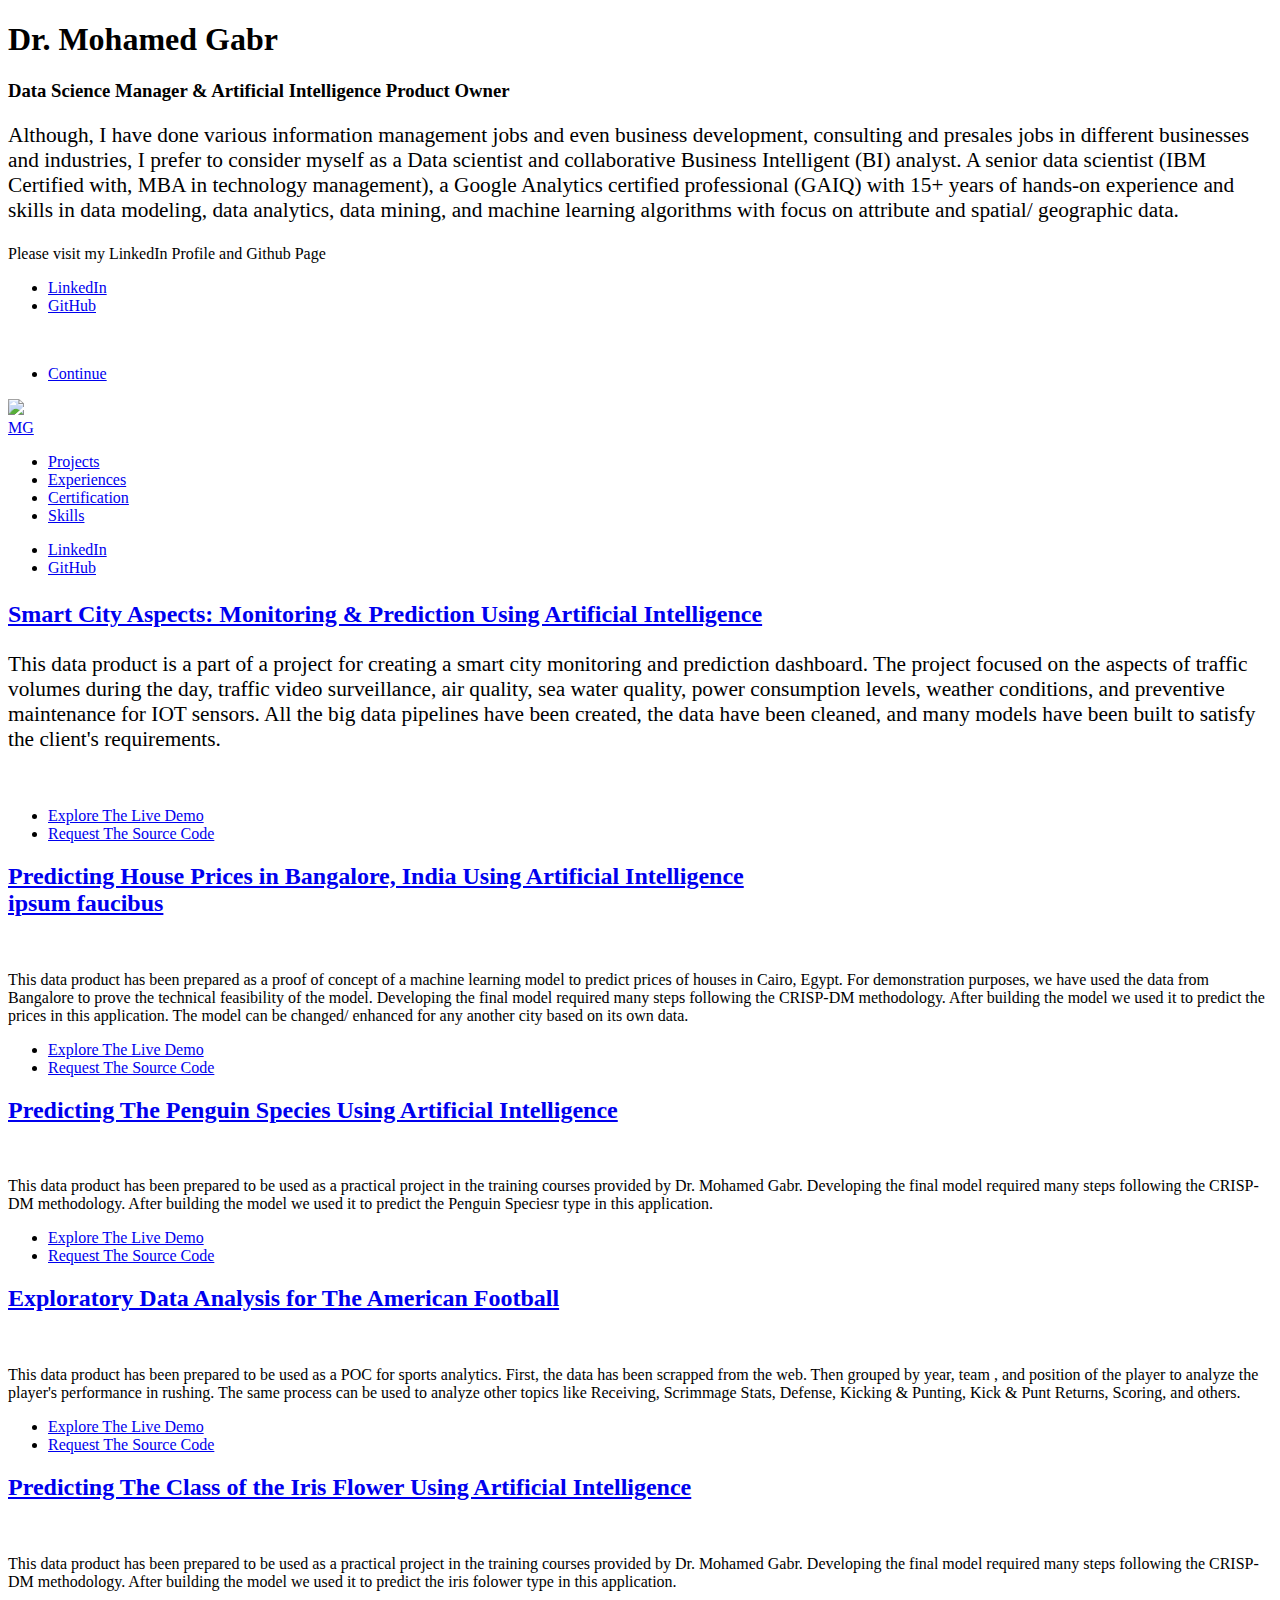
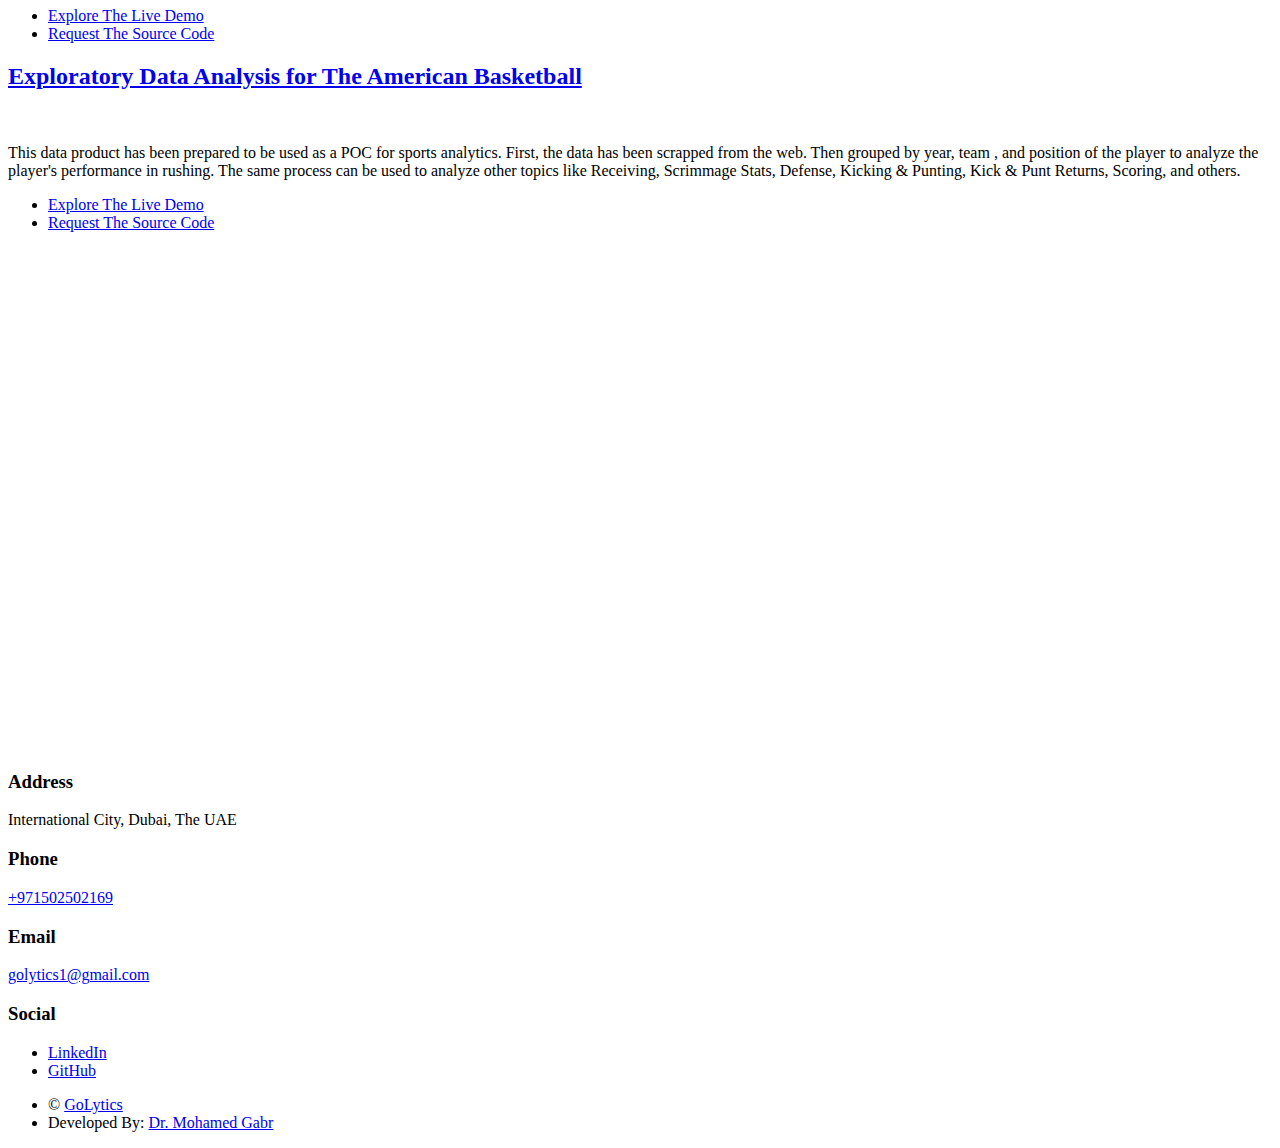
==== index.html @ 6bc7fb76 "Add files via upload" ====
<!DOCTYPE HTML>
<!--
	Massively by HTML5 UP
	html5up.net | @ajlkn
	Free for personal and commercial use under the CCA 3.0 license (html5up.net/license)
-->
<html>
	<head>

				<!-- Global site tag (gtag.js) - Google Analytics -->
				<script async src="https://www.googletagmanager.com/gtag/js?id=G-QX8H7VED8C"></script>
				<script>
				window.dataLayer = window.dataLayer || [];
				function gtag(){dataLayer.push(arguments);}
				gtag('js', new Date());
		
				gtag('config', 'G-QX8H7VED8C');
				</script>


		<title>Dr. Mohamed Gabr's Website</title>
		<meta charset="utf-8" />
		<meta name="viewport" content="width=device-width, initial-scale=1, user-scalable=no" />
		<link rel="stylesheet" href="assets/css/main.css" />
		<link rel="icon" type="image/png" href="images/mylogo.png">
		<noscript><link rel="stylesheet" href="assets/css/noscript.css" /></noscript>
		<script src="https://apps.elfsight.com/p/platform.js" defer></script>
		<div class="elfsight-app-7efae684-c950-4e81-8d00-f6cf1ba9d008"></div>
	</head>
	<body class="is-preload">

		<!-- Wrapper -->
			<div id="wrapper" class="fade-in">

				<!-- Intro -->
					<div id="intro">
						<!--h1  style="font-family:Calibri;">Dr. Mohamed Gabr</h1-->
						<h1  style="font-family:Merriweather;">Dr. Mohamed Gabr</h1>
						<!--h1  style="font-family:Georgia;">Dr. Mohamed Gabr</h1>
						<h1  style="font-family:Times New Roman;">Dr. Mohamed Gabr</h1>
						<h1  style="font-family:Aerial;">Dr. Mohamed Gabr</h1>
						<h1  style="font-family:sans-serif;">Dr. Mohamed Gabr</h1>
						<h1  style="font-family:'Franklin Gothic Medium';">Dr. Mohamed Gabr</h1>
						<h1  style="font-family:Gothic;">Dr. Mohamed Gabr</h1-->




						<h3 style="font-family:Merriweather;">Data Science Manager & Artificial Intelligence Product Owner</h3>
						<p  style="font-family:Merriweather;font-size: 16pt;">Although, I have done various information management jobs and even 
							business development, consulting and presales jobs in different businesses 
							and industries, I prefer to consider myself as a Data scientist and 
							collaborative Business Intelligent (BI) analyst. A senior data scientist 
							(IBM Certified with, MBA in technology management), a Google Analytics 
							certified professional (GAIQ) with 15+ years of hands-on experience and 
							skills in data modeling, data analytics, data mining, and machine learning 
							algorithms with focus on attribute and spatial/ geographic data. </p>
						<p> Please visit my LinkedIn Profile and Github Page</p>
						<ul class="icons">
							<!--li><a href="#" class="icon brands alt fa-twitter"><span class="label">Twitter</span></a></li>
							<li><a href="#" class="icon brands alt fa-facebook-f"><span class="label">Facebook</span></a></li-->

								<li><a href="https://www.linkedin.com/in/mohamed-gabr-63731538/" class="icon brands alt fa-linkedin"><span class="label">LinkedIn</span></a></li>
								<li><a href="https://github.com/gbrbreen1" class="icon brands alt fa-github"><span class="label">GitHub</span></a></li>
								<!--li><a href="mailto: gbrbreen2@gmail.com" class="icon brands alt fa-gmail"><span class="label">gmail</span></a></li-->
						</ul>

						<!--p>Please Visit my LinkedIn Profile <a href="https://www.linkedin.com/in/mohamed-gabr-63731538/">
							<img src="images/linkedin.png" width="50" height="50">@MohamedGabr(LinkedIn)
						</a> & my Github Profile <a href="https://github.com/gbrbreen1"><img src="images/github.png" width="50" height="50">@MohamedGabr(Github)</a--><br />
						<ul class="actions">
							<li><a href="#header" class="button icon solid solo fa-arrow-down scrolly">Continue</a></li>
						</ul>
					</div>

				<!-- Header -->
					<header id="header" style="font-family: Merriweather;">
						<a href="index.html" class="logo"><img src="images/mylogo.png"><br>MG</a>
					</header>

				<!-- Nav -->
					<nav id="nav">
						<ul class="links">
							<li class="active" style="font-family: Merriweather;"><a href="index.html">Projects</a></li>
							<li style="font-family: Merriweather;"><a href="MyExperience.html">Experiences </a></li>
							<li style="font-family: Merriweather;"><a href="MyCertificates.html">Certification </a></li>
							<li style="font-family: Merriweather;"><a href="MySkills.html">Skills </a></li>
							<!--li><a href="MyTraining">Training </a></li-->
							<!--li><a href="MyConsultation">Consultation </a></li-->
						</ul>
						<ul class="icons">
									<!--li><a href="#" class="icon brands alt fa-twitter"><span class="label">Twitter</span></a></li>
									<li><a href="#" class="icon brands alt fa-facebook-f"><span class="label">Facebook</span></a></li-->
										<li><a href="https://www.linkedin.com/in/mohamed-gabr-63731538/" class="icon brands alt fa-linkedin" target="_blank"><span class="label">LinkedIn</span></a></li>
										<li><a href="https://github.com/gbrbreen1" class="icon brands alt fa-github" target="_blank"><span class="label">GitHub</span></a></li>
						</ul>
					</nav>

				<!-- Main -->
					<div id="main">

						<!-- Featured Post -->
							<article class="post featured">
								<header class="major">
									<h3 style="font-family: Merriweather;font-size: 18pt;"><a href="projects/dubai_project.html" target="_blank">Smart City Aspects: Monitoring & Prediction Using Artificial Intelligence</a></h3>
									<p style="font-family: Merriweather;font-size: 16pt; text-align: left;">This data product is a part of a project for creating a smart city monitoring and prediction dashboard. The project focused on the aspects of traffic volumes during the day, traffic video surveillance, 
										air quality, sea water quality, power consumption levels, weather conditions, and preventive maintenance for IOT sensors. 
										All the big data pipelines have been created, the data have been cleaned, and many models have been built to satisfy the client's requirements.<br />
									</p>
								</header>
								<a href="projects/dubai_project.html" class="image main" target="_blank"><img src="images/pic01.jpg" alt="" /></a>
								<ul class="actions special">
									<li><a href="projects/dubai_project.html" class="button large" target="_blank">Explore The Live Demo</a></li>
									<li><a href="mailto: golytics1@gmail.com" class="button large" target="_blank">Request The Source Code</a></li>


								</ul>
							</article>

						<!-- Posts -->
							<!--section class="posts"-->
								<article class="post featured">
									<header>
										<!--span class="date">April 24, 2017</span-->
										<h2><a href="projects/BangaloreHousingProject.html" target="_blank">Predicting House Prices in Bangalore, India Using Artificial Intelligence<br />
										ipsum faucibus</a></h2>
									</header>
									<a href="projects/BangaloreHousingProject.html" class="image fit" target="_blank"><img src="images/pic02.jpg" alt="" /></a>
									<p>This data product has been prepared as a proof of concept of a machine learning model to predict prices of houses in Cairo, Egypt. For demonstration purposes, we have used the data from Bangalore to prove the technical feasibility of the model. Developing the final model required many steps following the CRISP-DM methodology. After building the model we used it to predict the prices in this application. The model can be changed/ enhanced for any another city based on its own data.</p>
									<ul class="actions special">
										<li><a href="projects/BangaloreHousingProject.html" class="button large" target="_blank">Explore The Live Demo</a></li>
										<li><a href="mailto: golytics1@gmail.com" class="button large" target="_blank">Request The Source Code</a></li>
									</ul>
								</article>

								<!--article class="post featured">
									<header>
										<h2><a href="projects/breast.html" target="_blank">Predicting Breast Cancer Using Artificial Intelligence</h2>
									</header>
									<a href="projects/breast.html" class="image fit" target="_blank"><img src="images/pic08.jpg" alt="" /></a>
									<p>        This data product has been prepared as a proof of concept of a machine learning model to predict breast cancer. Developing the final model required
										many steps following the CRISP-DM methodology. After building the model we used it to predict the disease in this application. The model can be changed/
										enhanced for any another population based on its own data.</p>
									<ul class="actions special">
										<li><a href="projects/breast.html" class="button large" target="_blank">Explore The Live Demo</a></li>
										<li><a href="mailto: golytics1@gmail.com" class="button large" target="_blank">Request The Source Code</a></li>
									</ul>
								</article-->

								<article class="post featured">
									<header>
										<h2><a href="projects/Penguin.html" target="_blank">Predicting The Penguin Species Using Artificial Intelligence
										</h2>
									</header>
									<a href="projects/Penguin.html" class="image fit" target="_blank"><img src="images/pic03.jpg" alt="" /></a>
									<p>This data product has been prepared to be used as a practical project in the training courses provided by Dr. Mohamed Gabr. Developing the final model required many steps following the CRISP-DM methodology. After building the model we used it to predict the Penguin Speciesr type in this application.</p>
									<ul class="actions special">
										<li><a href="projects/Penguin.html" class="button large" target="_blank">Explore The Live Demo</a></li>
										<li><a href="mailto: golytics1@gmail.com" class="button large" target="_blank">Request The Source Code</a></li>
									</ul>
								</article >
								<article class="post featured">
									<header>
										<h2><a href="projects/AmericanFootball.html" target="_blank">Exploratory Data Analysis for The American Football</a></h2>
									</header>
									<a href="projects/AmericanFootball.html" class="image fit" target="_blank"><img src="images/pic04.jpg" alt="" /></a>
									<p>This data product has been prepared to be used as a POC for sports analytics. First, the data has been scrapped from the web. Then grouped by year, team , and position of the player to analyze the player's performance in rushing. The same process can be used to analyze other topics like Receiving, Scrimmage Stats, Defense, Kicking & Punting, Kick & Punt Returns, Scoring, and others.</p>
									<ul class="actions special">
										<li><a href="projects/AmericanFootball.html" class="button large" target="_blank">Explore The Live Demo</a></li>
										<li><a href="mailto: golytics1@gmail.com" class="button large" target="_blank">Request The Source Code</a></li>
									</ul>
								</article>
								<article class="post featured">
									<header>
										<h2><a href="projects/IrisFlower.html" target="_blank">Predicting The Class of the Iris Flower Using Artificial Intelligence</a></h2>
									</header>
									<a href="projects/IrisFlower.html" class="image fit"><img src="images/pic05.jpg" alt="" /></a>
									<p>This data product has been prepared to be used as a practical project in the training courses provided by Dr. Mohamed Gabr. Developing the final model required many steps following the CRISP-DM methodology. After building the model we used it to predict the iris folower type in this application.</p>
									<ul class="actions special">
										<li><a href="projects/IrisFlower.html" class="button large" target="_blank">Explore The Live Demo</a></li>
										<li><a href="mailto: golytics1@gmail.com" class="button large" target="_blank">Request The Source Code</a></li>
									</ul>
								</article>
								<article class="post featured">
									<header>
										<h2><a href="projects/AmericanBasketBall.html" target="_blank">Exploratory Data Analysis for The American Basketball</a></h2>
									</header>
									<a href="projects/AmericanBasketBall.html" class="image fit" target="_blank"><img src="images/pic06.jpg" alt="" /></a>
									<p>This data product has been prepared to be used as a POC for sports analytics. First, the data has been scrapped from the web. Then grouped by year, team , and position of the player to analyze the player's performance in rushing. The same process can be used to analyze other topics like Receiving, Scrimmage Stats, Defense, Kicking & Punting, Kick & Punt Returns, Scoring, and others.</p>
									<ul class="actions special">
										<li><a href="projects/AmericanBasketBall.html" class="button large" target="_blank">Explore The Live Demo</a></li>
										<li><a href="mailto: golytics1@gmail.com" class="button large" target="_blank">Request The Source Code</a></li>
									</ul>
								</article>
								<!--article class="post featured">
									<header>
										<h2><a href="#">Augue lorem<br />
										primis vestibulum</a></h2>
									</header>
									<a href="projects/BostonHousingProject - Copy.html" class="image fit"target="_blank"><img src="images/pic07.jpg" alt="" /></a>
									<p>Donec eget ex magna. Interdum et malesuada fames ac ante ipsum primis in faucibus. Pellentesque venenatis dolor imperdiet dolor mattis sagittis magna etiam.</p>
									<ul class="actions special">
										<li><a href="projects/BostonHousingProject - Copy.html" class="button large" target="_blank">Explore The Live Demo</a></li>
										<li><a href="mailto: golytics1@gmail.com" class="button large" target="_blank">Request The Source Code</a></li>
									</ul>
								</article-->
							<!--/section-->

						<!-- Footer -->
							<!--footer>
								<div class="pagination">
									<a href="#" class="page active">1</a>
									<a href="#" class="page">2</a>
									<a href="#" class="page">3</a>
									<span class="extra">&hellip;</span>
									<a href="#" class="page">8</a>
									<a href="#" class="page">9</a>
									<a href="#" class="page">10</a>
									<a href="#" class="next">Next</a>
								</div>
							</footer-->

					</div>

				<!-- Footer -->
					<footer id="footer">
						<section>
							<!--form method="post" action="#">
								<div class="fields">
									<div class="field">
										<label for="name">Name</label>
										<input type="text" name="name" id="name" />
									</div>
									<div class="field">
										<label for="email">Email</label>
										<input type="text" name="email" id="email" />
									</div>
									<div class="field">
										<label for="message">Message</label>
										<textarea name="message" id="message" rows="3"></textarea>
									</div>
								</div>
								<ul class="actions">
									<li><input type="submit" value="Send Message" /></li>
								</ul>
							</form-->
							<iframe src="https://docs.google.com/forms/d/e/1FAIpQLSdbTd5B3KFznbQG-y4hZWg1DmQ-fBhJjiDLC37zUwCm3_r7Wg/viewform?embedded=true" width="500" height="500" frameborder="0" marginheight="0" marginwidth="0">Loading…</iframe>						</section>
						<section class="split contact">
							<section class="alt">
								<h3>Address</h3>
								<p>International City, Dubai, The UAE</p>
							</section>
							<section>
								<h3>Phone</h3>
								<p><a href="#">+971502502169</a></p>
							</section>
							<section>
								<h3>Email</h3>
								<p><a href="mailto: golytics1@gmail.com">golytics1@gmail.com</a></p>
							</section>
							<section>
								<h3>Social</h3>
								<ul class="icons alt">
									<!--li><a href="#" class="icon brands alt fa-twitter"><span class="label">Twitter</span></a></li>
									<li><a href="#" class="icon brands alt fa-facebook-f"><span class="label">Facebook</span></a></li-->
									<li><a href="https://www.linkedin.com/in/mohamed-gabr-63731538/" class="icon brands alt fa-linkedin"><span class="label">LinkedIn</span></a></li>
									<li><a href="https://github.com/gbrbreen1" class="icon brands alt fa-github"><span class="label">GitHub</span></a></li>
								</ul>
							</section>
						</section>
					</footer>

				<!-- Copyright -->
					<div id="copyright">
						<ul><li>&copy; <a href="https://golytics.github.io/">GoLytics</a></li><li>Developed By: <a href="https://golytics.github.io/">Dr. Mohamed Gabr</a></li></ul>
					</div>

			</div>

		<!-- Scripts -->
			<script src="assets/js/jquery.min.js"></script>
			<script src="assets/js/jquery.scrollex.min.js"></script>
			<script src="assets/js/jquery.scrolly.min.js"></script>
			<script src="assets/js/browser.min.js"></script>
			<script src="assets/js/breakpoints.min.js"></script>
			<script src="assets/js/util.js"></script>
			<script src="assets/js/main.js"></script>

	</body>
</html>
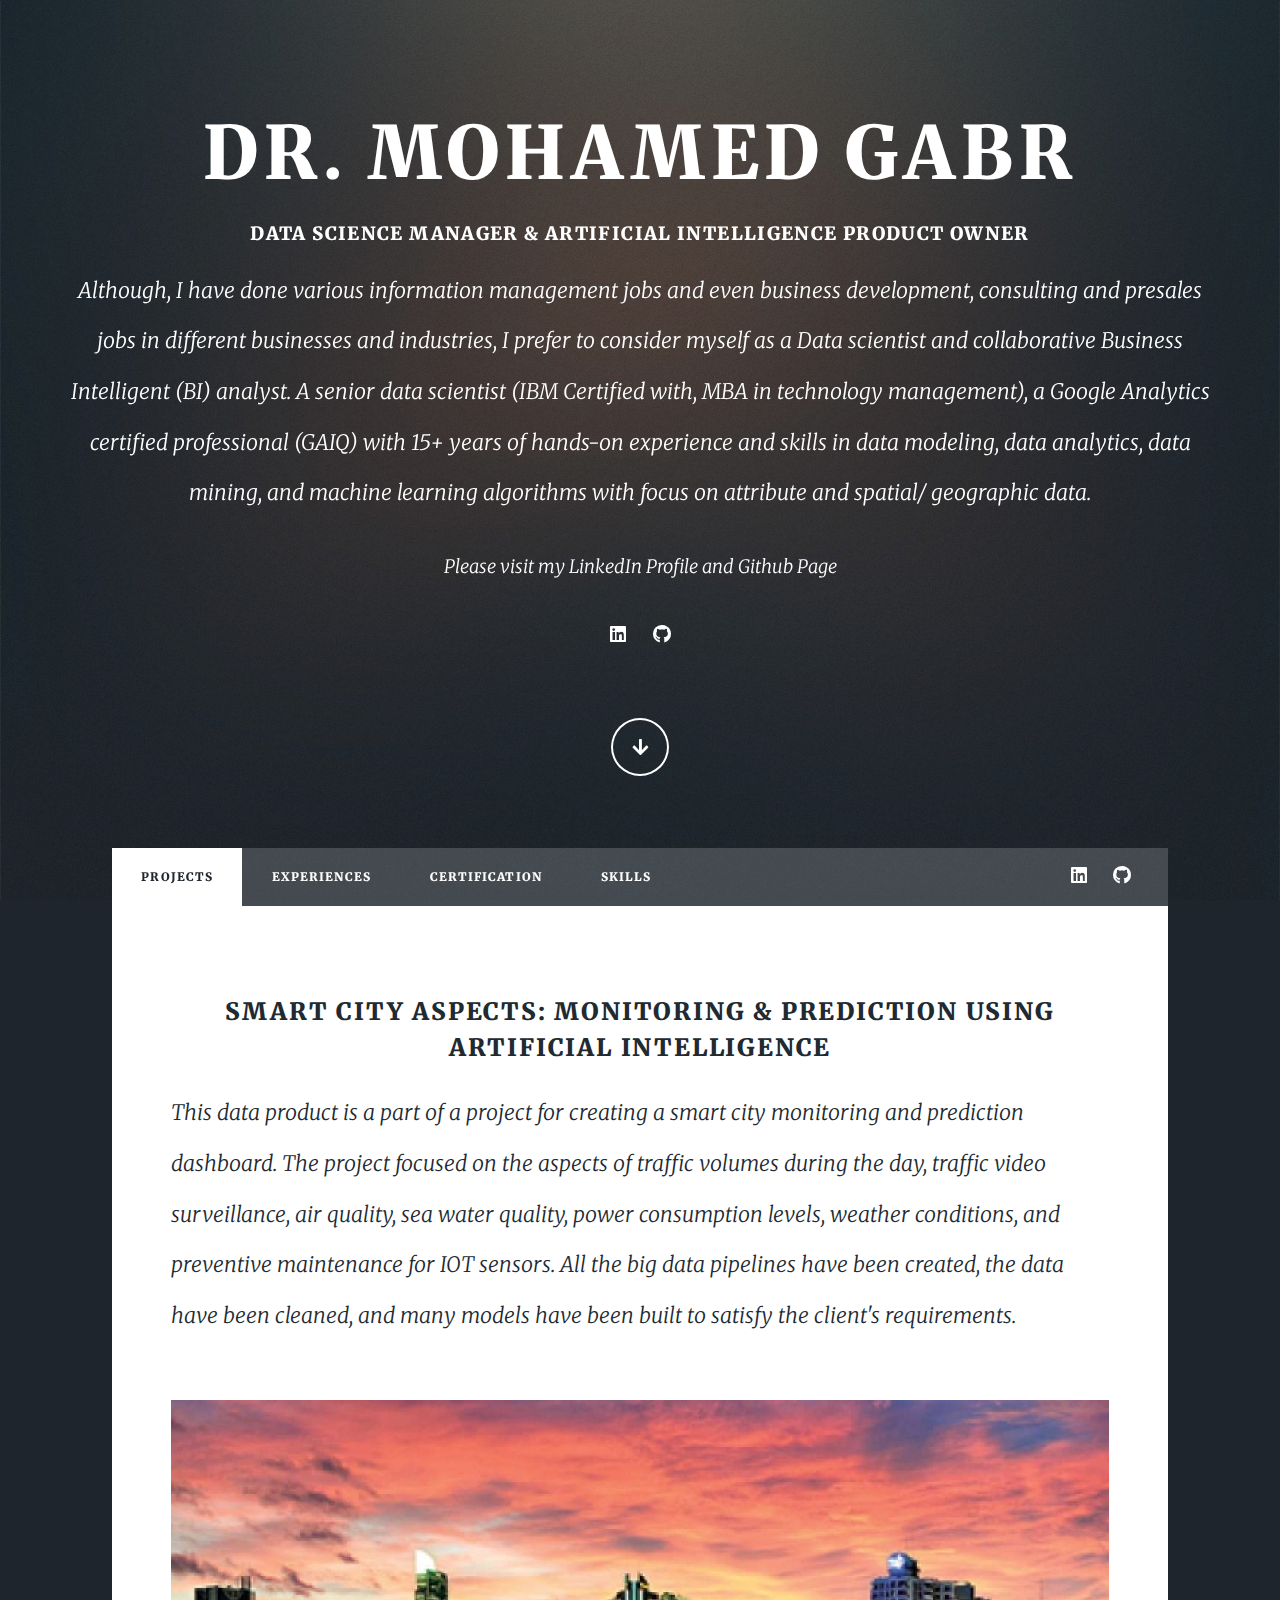
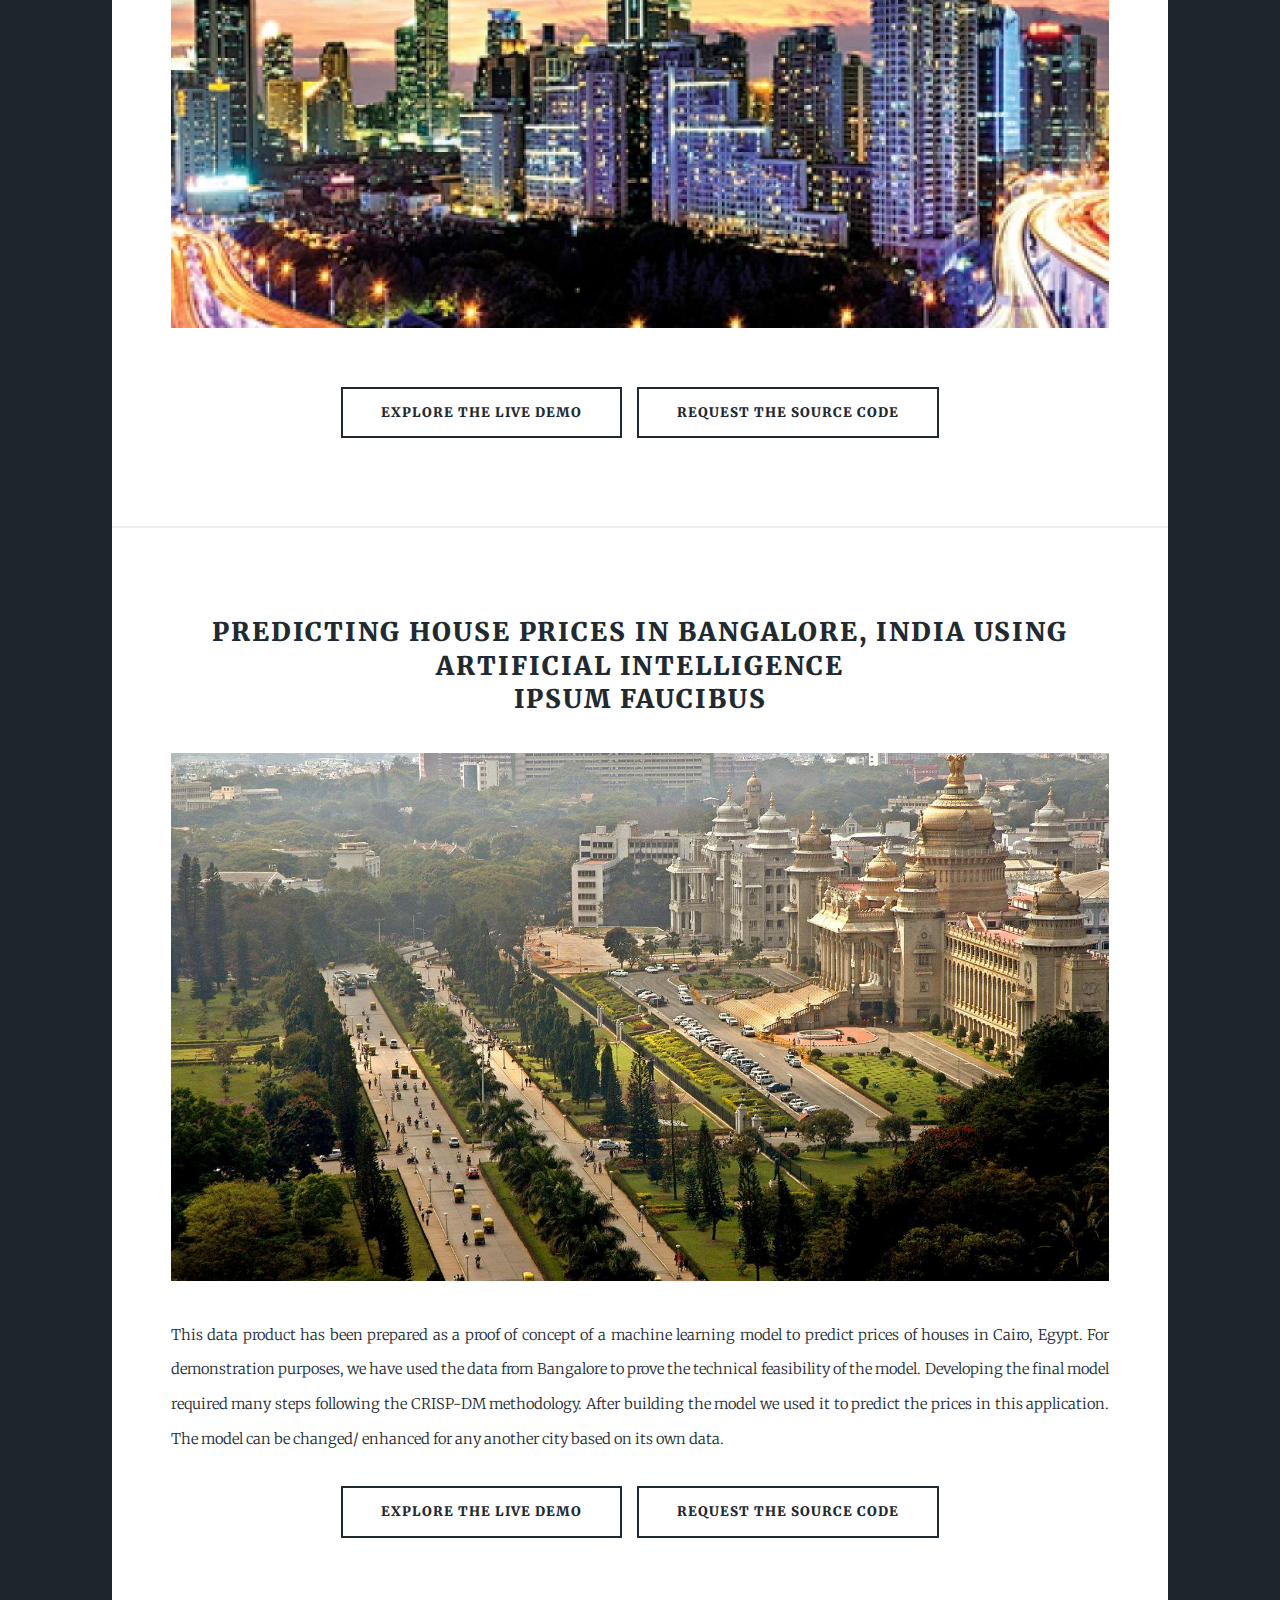
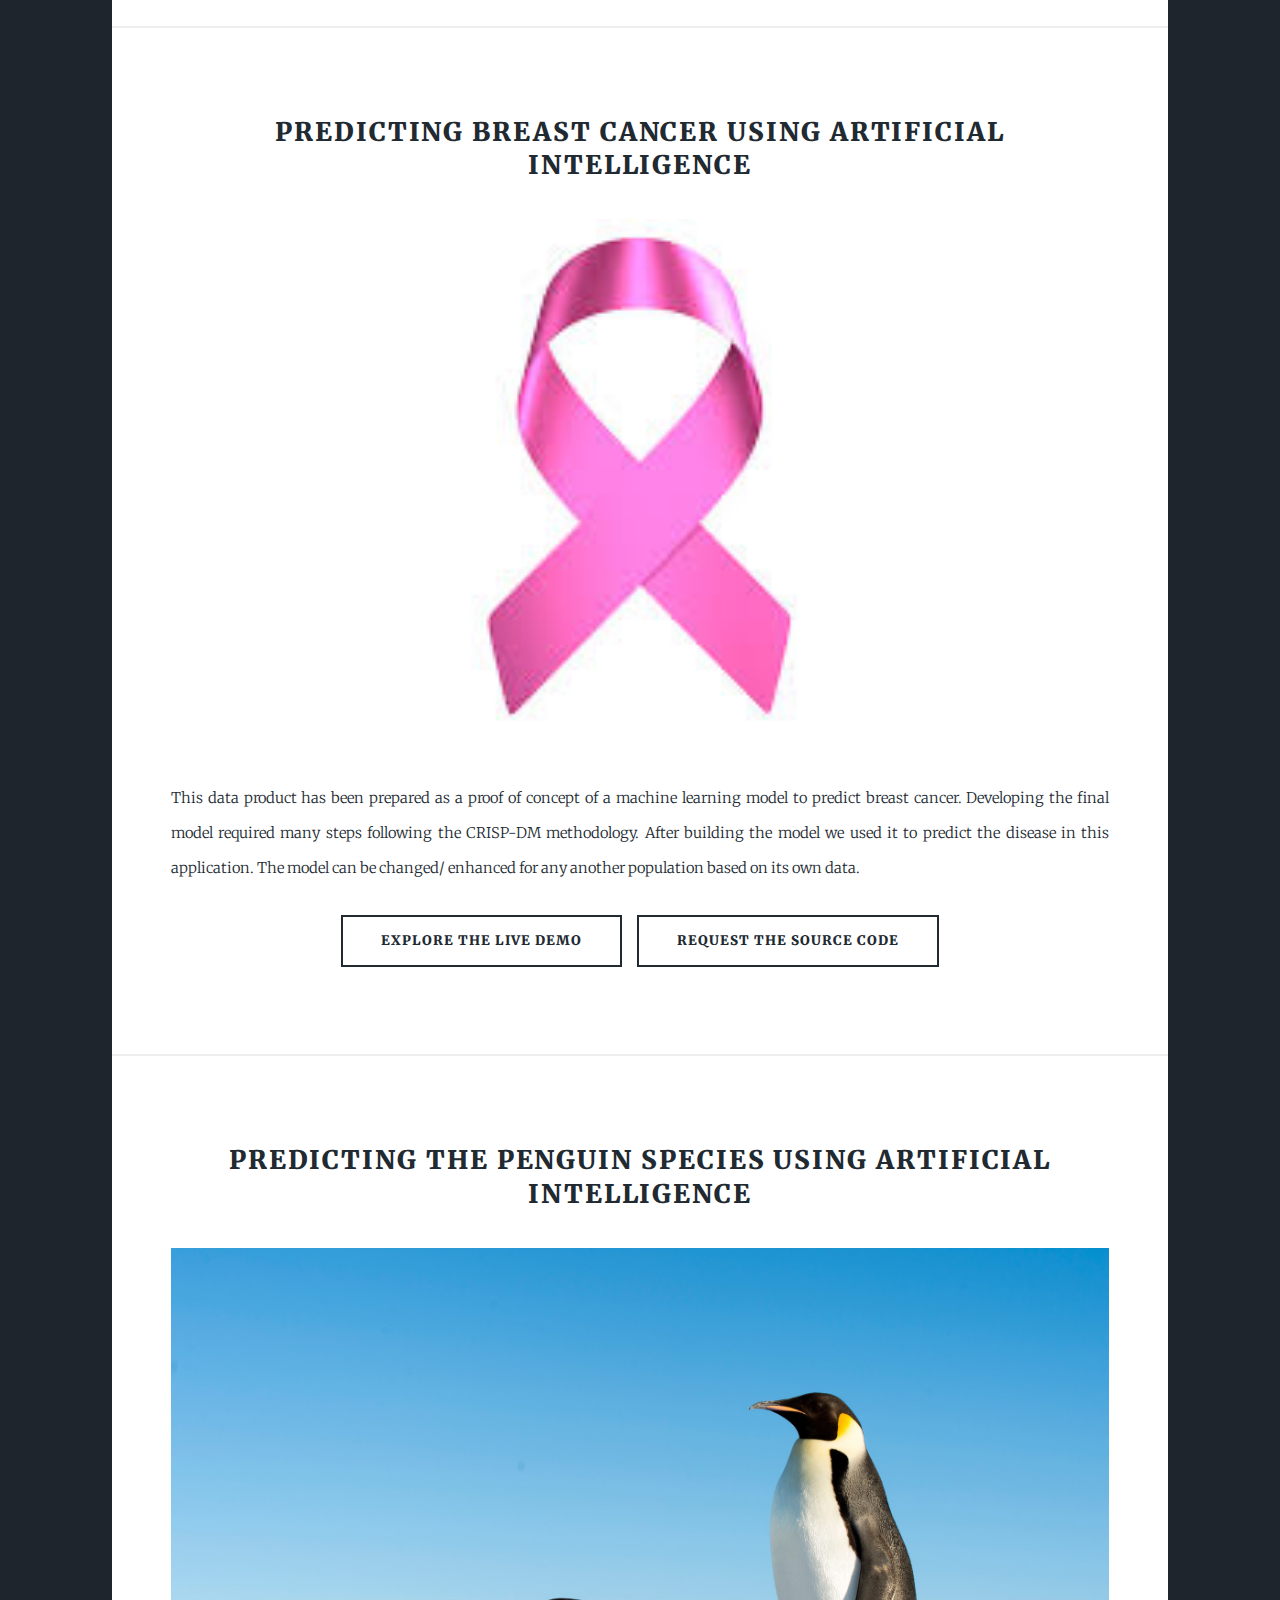
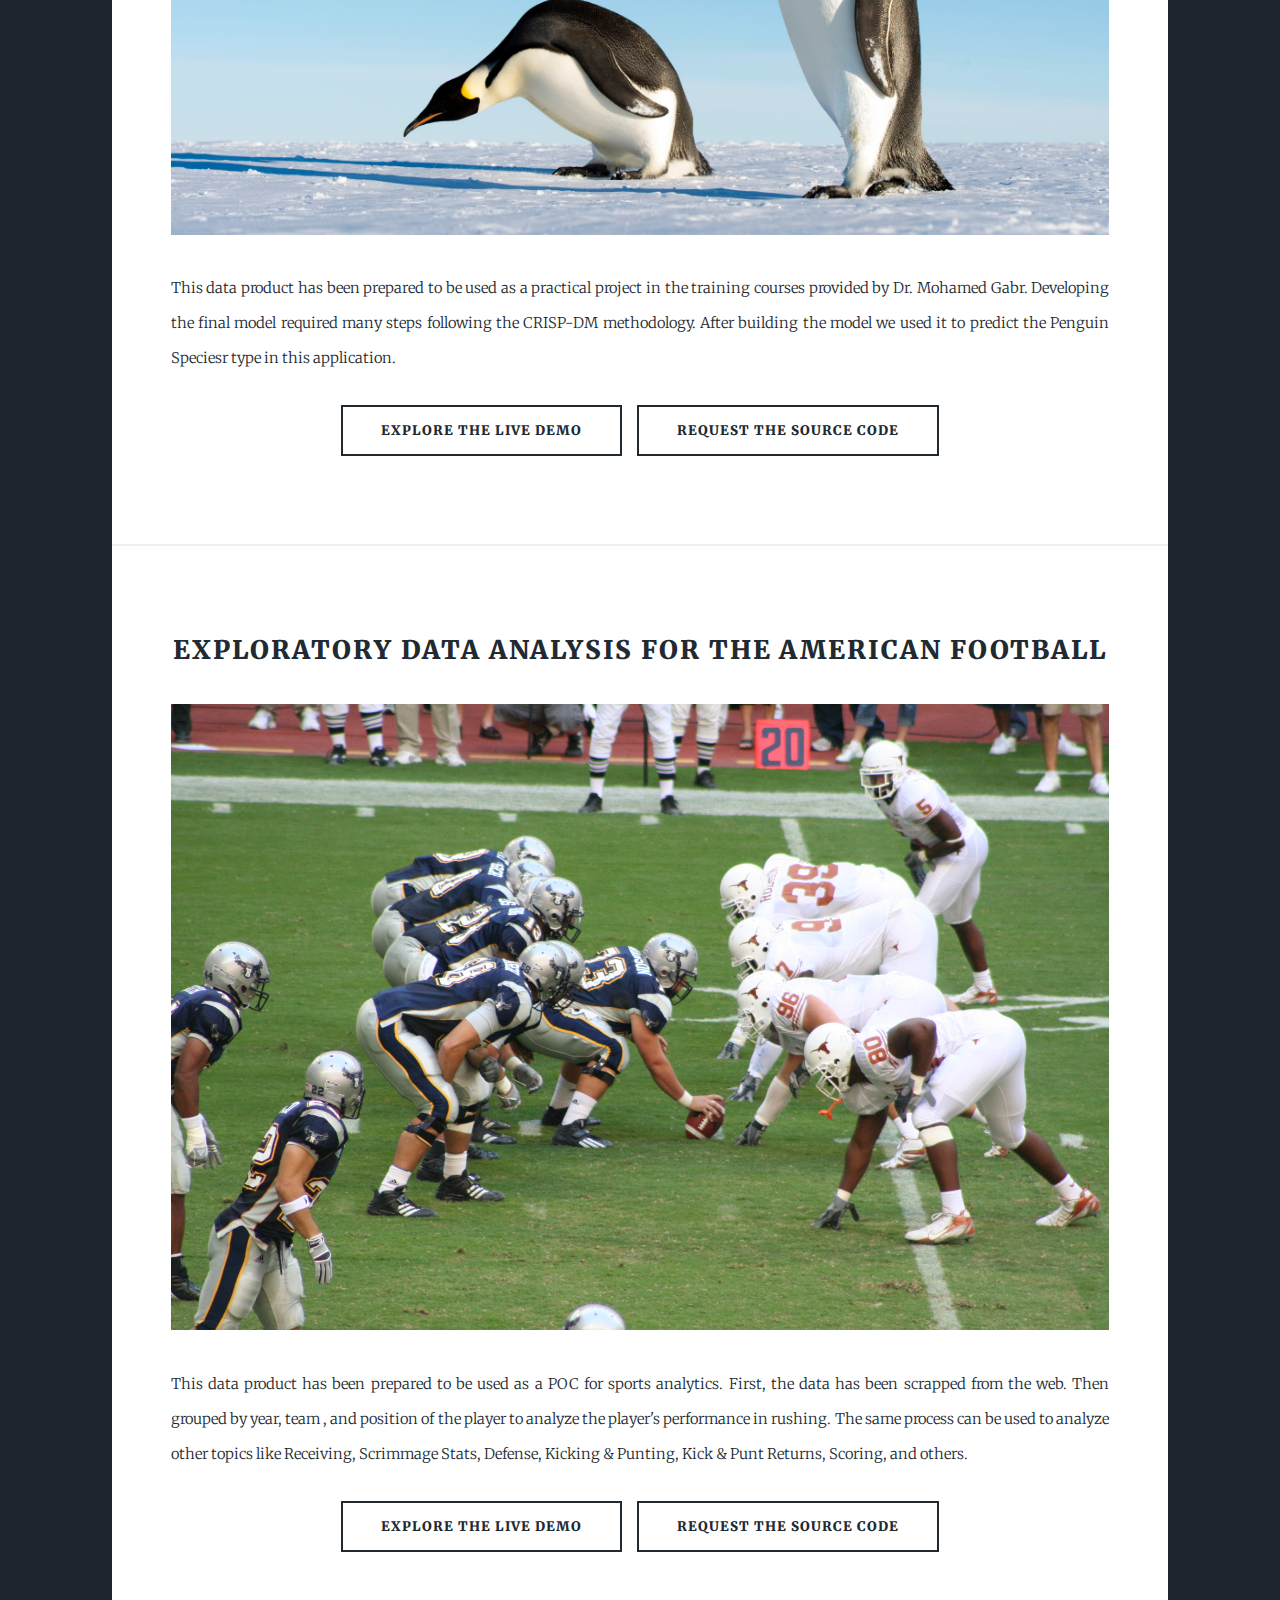
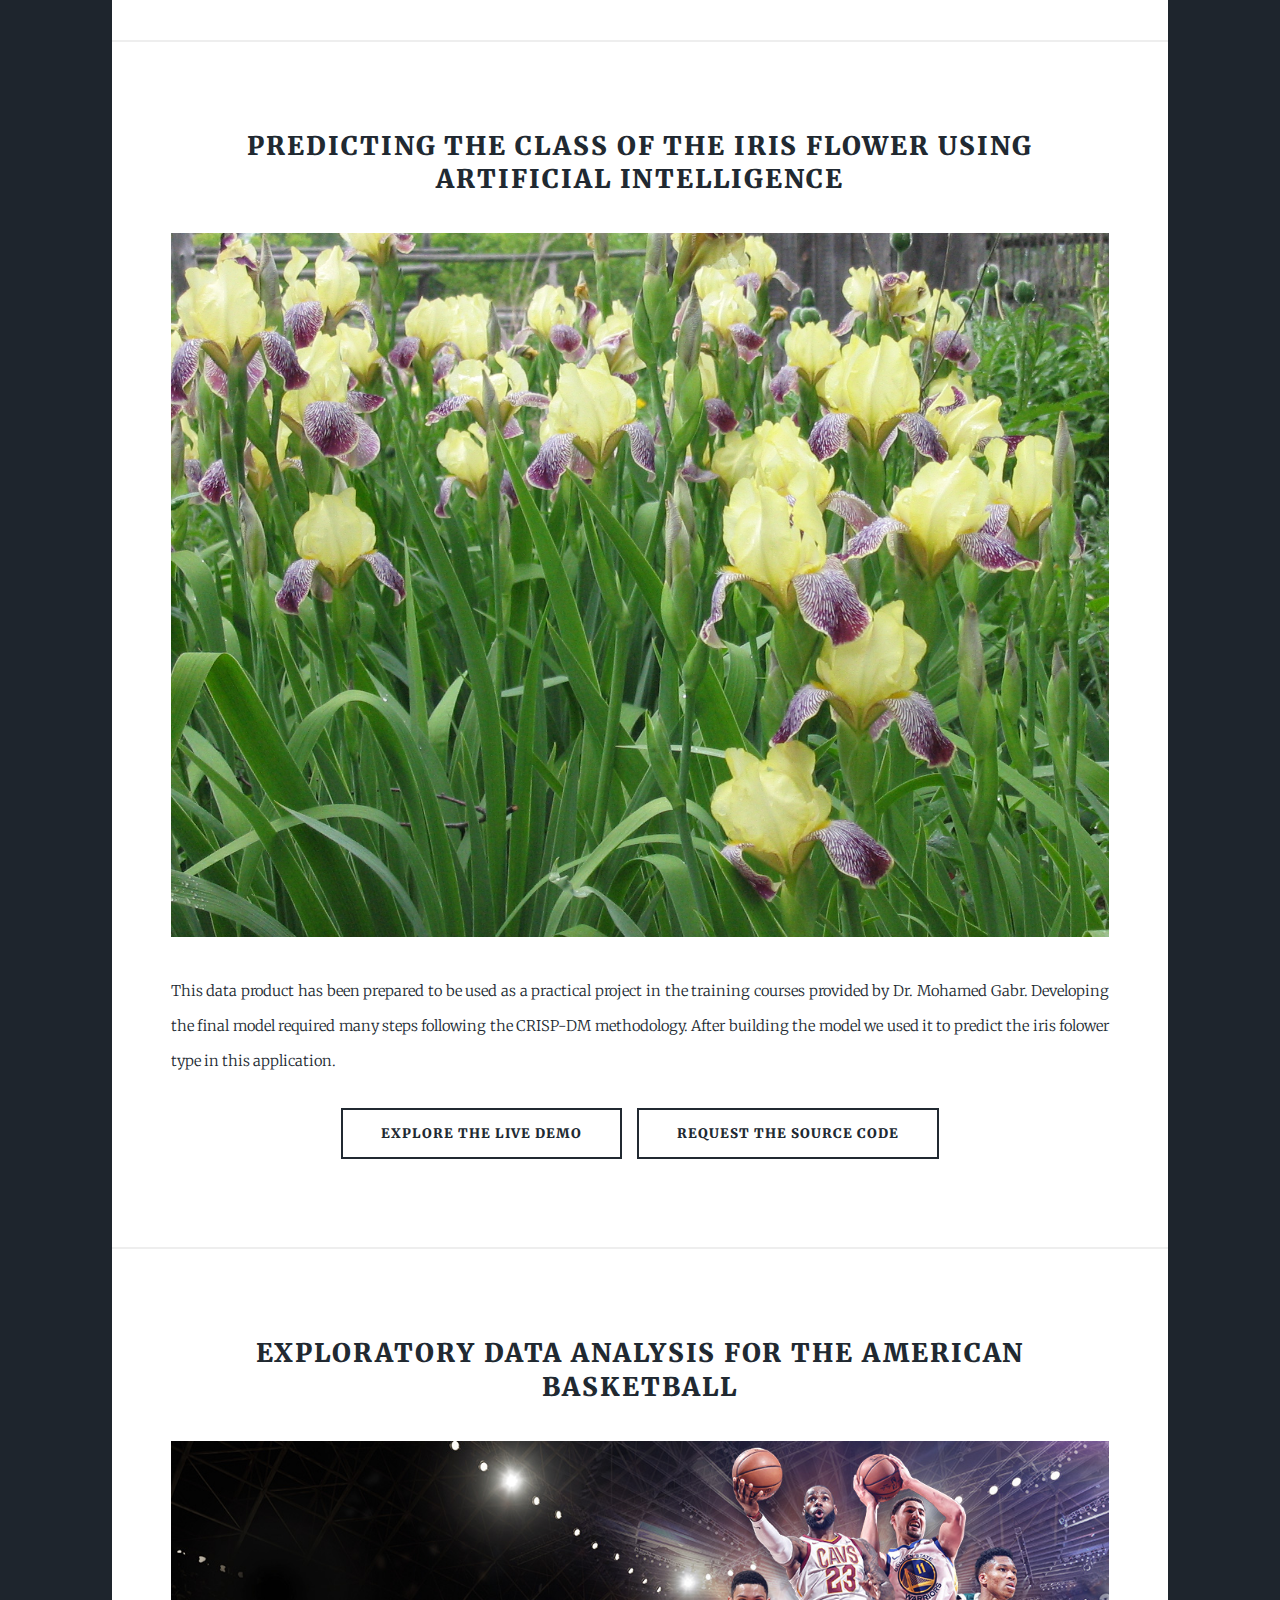
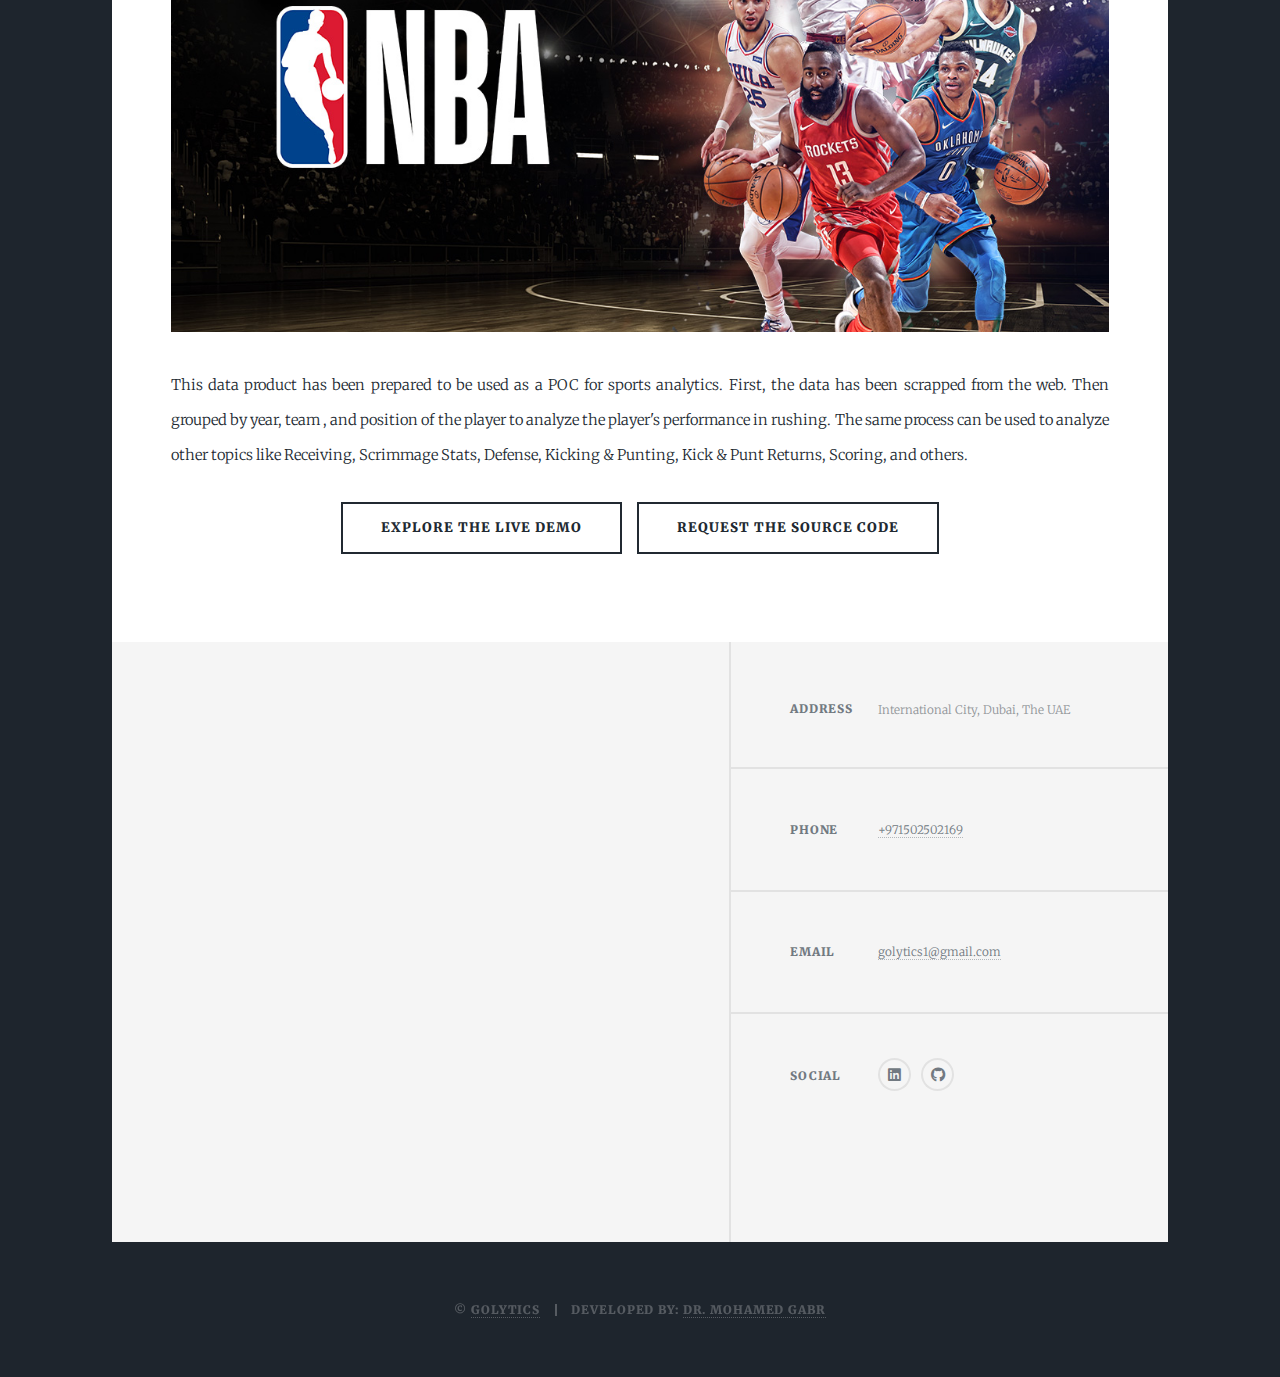
==== commit b0ab1827: "Add files via upload" ====
--- a/index.html
+++ b/index.html
@@ -133,7 +133,7 @@
 									</ul>
 								</article>
 
-								<!--article class="post featured">
+								<article class="post featured">
 									<header>
 										<h2><a href="projects/breast.html" target="_blank">Predicting Breast Cancer Using Artificial Intelligence</h2>
 									</header>
@@ -145,7 +145,7 @@
 										<li><a href="projects/breast.html" class="button large" target="_blank">Explore The Live Demo</a></li>
 										<li><a href="mailto: golytics1@gmail.com" class="button large" target="_blank">Request The Source Code</a></li>
 									</ul>
-								</article-->
+								</article>
 
 								<article class="post featured">
 									<header>
--- a/assets/css/main.css
+++ b/assets/css/main.css
@@ -0,0 +1,4691 @@
+@import url(fontawesome-all.min.css);
+@import url("https://fonts.googleapis.com/css?family=Merriweather:300,700,300italic,700italic|Source+Sans+Pro:900");
+
+      /*@import url('https://fonts.googleapis.com/css?family=Muli&display=swap');
+      @import url('https://fonts.googleapis.com/css?family=Quicksand&display=swap');*/
+/*
+	Massively by HTML5 UP
+	html5up.net | @ajlkn
+	Free for personal and commercial use under the CCA 3.0 license (html5up.net/license)
+*/
+
+html, body, div, span, applet, object,
+iframe, h1, h2, h3, h4, h5, h6, p, blockquote,
+pre, a, abbr, acronym, address, big, cite,
+code, del, dfn, em, img, ins, kbd, q, s, samp,
+small, strike, strong, sub, sup, tt, var, b,
+u, i, center, dl, dt, dd, ol, ul, li, fieldset,
+form, label, legend, table, caption, tbody,
+tfoot, thead, tr, th, td, article, aside,
+canvas, details, embed, figure, figcaption,
+footer, header, hgroup, menu, nav, output, ruby,
+section, summary, time, mark, audio, video {
+	margin: 0;
+	padding: 0;
+	border: 0;
+	font-size: 100%;
+	font: inherit;
+	vertical-align: baseline;}
+
+article, aside, details, figcaption, figure,
+footer, header, hgroup, menu, nav, section {
+	display: block;}
+
+body {
+	line-height: 1;
+}
+
+ol, ul {
+	list-style: none;
+}
+
+blockquote, q {
+	quotes: none;
+}
+
+	blockquote:before, blockquote:after, q:before, q:after {
+		content: '';
+		content: none;
+	}
+
+table {
+	border-collapse: collapse;
+	border-spacing: 0;
+}
+
+body {
+	-webkit-text-size-adjust: none;
+}
+
+mark {
+	background-color: transparent;
+	color: inherit;
+}
+
+input::-moz-focus-inner {
+	border: 0;
+	padding: 0;
+}
+
+input, select, textarea {
+	-moz-appearance: none;
+	-webkit-appearance: none;
+	-ms-appearance: none;
+	appearance: none;
+}
+
+/* Basic */
+
+	@-ms-viewport {
+		width: device-width;
+	}
+
+	body {
+		-ms-overflow-style: scrollbar;
+	}
+
+	@media screen and (max-width: 480px) {
+
+		html, body {
+			min-width: 320px;
+		}
+
+	}
+
+	html {
+		box-sizing: border-box;
+	}
+
+	*, *:before, *:after {
+		box-sizing: inherit;
+	}
+
+	body {
+		background-color: #1e252d;
+	}
+
+		body.is-preload *, body.is-preload *:before, body.is-preload *:after {
+			-moz-animation: none !important;
+			-webkit-animation: none !important;
+			-ms-animation: none !important;
+			animation: none !important;
+			-moz-transition: none !important;
+			-webkit-transition: none !important;
+			-ms-transition: none !important;
+			transition: none !important;
+		}
+
+/* Type */
+
+	html {
+		font-size: 16pt;
+	}
+
+		@media screen and (max-width: 1680px) {
+
+			html {
+				font-size: 12pt;
+			}
+
+		}
+
+		@media screen and (max-width: 1280px) {
+
+			html {
+				font-size: 11pt;
+			}
+
+		}
+
+		@media screen and (max-width: 360px) {
+
+			html {
+				font-size: 10pt;
+			}
+
+		}
+
+	body {
+		color: #212931;
+	}
+
+	body, input, select, textarea {
+		font-family: "Merriweather", Georgia, serif;
+		font-weight: 300;
+		font-size: 1rem;
+		line-height: 2.375;
+	}
+
+	a {
+		-moz-transition: color 0.2s ease-in-out, background-color 0.2s ease-in-out, border-color 0.2s ease-in-out, box-shadow 0.2s ease-in-out;
+		-webkit-transition: color 0.2s ease-in-out, background-color 0.2s ease-in-out, border-color 0.2s ease-in-out, box-shadow 0.2s ease-in-out;
+		-ms-transition: color 0.2s ease-in-out, background-color 0.2s ease-in-out, border-color 0.2s ease-in-out, box-shadow 0.2s ease-in-out;
+		transition: color 0.2s ease-in-out, background-color 0.2s ease-in-out, border-color 0.2s ease-in-out, box-shadow 0.2s ease-in-out;
+		border-bottom: dotted 1px;
+		text-decoration: none;
+	}
+
+		a:hover {
+			border-bottom-color: transparent;
+		}
+
+	strong, b {
+		font-weight: 600;
+	}
+
+	em, i {
+		font-style: italic;
+	}
+
+	p {
+		text-align: justify;
+		margin: 0 0 2rem 0;
+	}
+
+	h1, h2, h3, h4, h5, h6 {
+		font-family: "Merriweather", "Source Sans Pro", Helvetica, sans-serif;
+		font-weight: 900;
+		line-height: 1.5;
+		letter-spacing: 0.075em;
+		text-transform: uppercase;
+		margin: 0 0 1rem 0;
+	}
+
+		h1 a, h2 a, h3 a, h4 a, h5 a, h6 a {
+			border-bottom: 0;
+			color: inherit;
+			text-decoration: none;
+		}
+
+	h1 {
+		font-size: 4rem;
+		line-height: 1.1;
+		margin: 0 0 2rem 0;
+	}
+
+	h2 {
+		font-size: 1.75rem;
+		line-height: 1.3;
+		margin: 0 0 1.5rem 0;
+	}
+
+	h3 {
+		font-size: 1.25rem;
+		margin: 0 0 1.5rem 0;
+	}
+
+	h4 {
+		font-size: 1rem;
+	}
+
+	h5 {
+		font-size: 0.9rem;
+	}
+
+	h6 {
+		font-size: 0.8rem;
+	}
+
+	sub {
+		font-size: 0.8rem;
+		position: relative;
+		top: 0.5rem;
+	}
+
+	sup {
+		font-size: 0.8rem;
+		position: relative;
+		top: -0.5rem;
+	}
+
+	blockquote {
+		border-left: solid 4px;
+		font-style: italic;
+		margin: 0 0 2rem 0;
+		padding: 0.5rem 0 0.5rem 2rem;
+	}
+
+	code {
+		border: solid 2px;
+		font-family: "Merriweather", "Courier New", monospace;
+		font-size: 0.9rem;
+		margin: 0 0.25rem;
+		padding: 0.25rem 0.65rem;
+	}
+
+	pre {
+		-webkit-overflow-scrolling: touch;
+		font-family: "Merriweather", "Courier New", monospace;
+		font-size: 0.9rem;
+		margin: 0 0 2rem 0;
+	}
+
+		pre code {
+			display: block;
+			line-height: 1.75;
+			padding: 1rem 1.5rem;
+			overflow-x: auto;
+		}
+
+	hr {
+		border: 0;
+		border-bottom: solid 2px;
+		margin: 3rem 0;
+	}
+
+		hr.major {
+			margin: 5rem 0;
+		}
+
+	.align-left {
+		text-align: left;
+	}
+
+	.align-center {
+		text-align: center;
+	}
+
+	.align-right {
+		text-align: right;
+	}
+
+	input, select, textarea {
+		color: #212931;
+	}
+
+	a {
+		color: #212931;
+		border-bottom-color: rgba(33, 41, 49, 0.5);
+	}
+
+		a:hover {
+			border-bottom-color: transparent;
+			color: #18bfef !important;
+		}
+
+	strong, b {
+		color: #212931;
+	}
+
+	h1, h2, h3, h4, h5, h6 {
+		color: #212931;
+	}
+
+	blockquote {
+		border-left-color: #eeeeee;
+	}
+
+	code {
+		background: rgba(220, 220, 220, 0.25);
+		border-color: #eeeeee;
+	}
+
+	hr {
+		border-bottom-color: #eeeeee;
+	}
+
+/* Row */
+
+	.row {
+		display: flex;
+		flex-wrap: wrap;
+		box-sizing: border-box;
+		align-items: stretch;
+	}
+
+		.row > * {
+			box-sizing: border-box;
+		}
+
+		.row.gtr-uniform > * > :last-child {
+			margin-bottom: 0;
+		}
+
+		.row.aln-left {
+			justify-content: flex-start;
+		}
+
+		.row.aln-center {
+			justify-content: center;
+		}
+
+		.row.aln-right {
+			justify-content: flex-end;
+		}
+
+		.row.aln-top {
+			align-items: flex-start;
+		}
+
+		.row.aln-middle {
+			align-items: center;
+		}
+
+		.row.aln-bottom {
+			align-items: flex-end;
+		}
+
+		.row > .imp {
+			order: -1;
+		}
+
+		.row > .col-1 {
+			width: 8.33333%;
+		}
+
+		.row > .off-1 {
+			margin-left: 8.33333%;
+		}
+
+		.row > .col-2 {
+			width: 16.66667%;
+		}
+
+		.row > .off-2 {
+			margin-left: 16.66667%;
+		}
+
+		.row > .col-3 {
+			width: 25%;
+		}
+
+		.row > .off-3 {
+			margin-left: 25%;
+		}
+
+		.row > .col-4 {
+			width: 33.33333%;
+		}
+
+		.row > .off-4 {
+			margin-left: 33.33333%;
+		}
+
+		.row > .col-5 {
+			width: 41.66667%;
+		}
+
+		.row > .off-5 {
+			margin-left: 41.66667%;
+		}
+
+		.row > .col-6 {
+			width: 50%;
+		}
+
+		.row > .off-6 {
+			margin-left: 50%;
+		}
+
+		.row > .col-7 {
+			width: 58.33333%;
+		}
+
+		.row > .off-7 {
+			margin-left: 58.33333%;
+		}
+
+		.row > .col-8 {
+			width: 66.66667%;
+		}
+
+		.row > .off-8 {
+			margin-left: 66.66667%;
+		}
+
+		.row > .col-9 {
+			width: 75%;
+		}
+
+		.row > .off-9 {
+			margin-left: 75%;
+		}
+
+		.row > .col-10 {
+			width: 83.33333%;
+		}
+
+		.row > .off-10 {
+			margin-left: 83.33333%;
+		}
+
+		.row > .col-11 {
+			width: 91.66667%;
+		}
+
+		.row > .off-11 {
+			margin-left: 91.66667%;
+		}
+
+		.row > .col-12 {
+			width: 100%;
+		}
+
+		.row > .off-12 {
+			margin-left: 100%;
+		}
+
+		.row.gtr-0 {
+			margin-top: 0;
+			margin-left: 0rem;
+		}
+
+			.row.gtr-0 > * {
+				padding: 0 0 0 0rem;
+			}
+
+			.row.gtr-0.gtr-uniform {
+				margin-top: 0rem;
+			}
+
+				.row.gtr-0.gtr-uniform > * {
+					padding-top: 0rem;
+				}
+
+		.row.gtr-25 {
+			margin-top: 0;
+			margin-left: -0.375rem;
+		}
+
+			.row.gtr-25 > * {
+				padding: 0 0 0 0.375rem;
+			}
+
+			.row.gtr-25.gtr-uniform {
+				margin-top: -0.375rem;
+			}
+
+				.row.gtr-25.gtr-uniform > * {
+					padding-top: 0.375rem;
+				}
+
+		.row.gtr-50 {
+			margin-top: 0;
+			margin-left: -0.75rem;
+		}
+
+			.row.gtr-50 > * {
+				padding: 0 0 0 0.75rem;
+			}
+
+			.row.gtr-50.gtr-uniform {
+				margin-top: -0.75rem;
+			}
+
+				.row.gtr-50.gtr-uniform > * {
+					padding-top: 0.75rem;
+				}
+
+		.row {
+			margin-top: 0;
+			margin-left: -1.5rem;
+		}
+
+			.row > * {
+				padding: 0 0 0 1.5rem;
+			}
+
+			.row.gtr-uniform {
+				margin-top: -1.5rem;
+			}
+
+				.row.gtr-uniform > * {
+					padding-top: 1.5rem;
+				}
+
+		.row.gtr-150 {
+			margin-top: 0;
+			margin-left: -2.25rem;
+		}
+
+			.row.gtr-150 > * {
+				padding: 0 0 0 2.25rem;
+			}
+
+			.row.gtr-150.gtr-uniform {
+				margin-top: -2.25rem;
+			}
+
+				.row.gtr-150.gtr-uniform > * {
+					padding-top: 2.25rem;
+				}
+
+		.row.gtr-200 {
+			margin-top: 0;
+			margin-left: -3rem;
+		}
+
+			.row.gtr-200 > * {
+				padding: 0 0 0 3rem;
+			}
+
+			.row.gtr-200.gtr-uniform {
+				margin-top: -3rem;
+			}
+
+				.row.gtr-200.gtr-uniform > * {
+					padding-top: 3rem;
+				}
+
+		@media screen and (max-width: 1680px) {
+
+			.row {
+				display: flex;
+				flex-wrap: wrap;
+				box-sizing: border-box;
+				align-items: stretch;
+			}
+
+				.row > * {
+					box-sizing: border-box;
+				}
+
+				.row.gtr-uniform > * > :last-child {
+					margin-bottom: 0;
+				}
+
+				.row.aln-left {
+					justify-content: flex-start;
+				}
+
+				.row.aln-center {
+					justify-content: center;
+				}
+
+				.row.aln-right {
+					justify-content: flex-end;
+				}
+
+				.row.aln-top {
+					align-items: flex-start;
+				}
+
+				.row.aln-middle {
+					align-items: center;
+				}
+
+				.row.aln-bottom {
+					align-items: flex-end;
+				}
+
+				.row > .imp-xlarge {
+					order: -1;
+				}
+
+				.row > .col-1-xlarge {
+					width: 8.33333%;
+				}
+
+				.row > .off-1-xlarge {
+					margin-left: 8.33333%;
+				}
+
+				.row > .col-2-xlarge {
+					width: 16.66667%;
+				}
+
+				.row > .off-2-xlarge {
+					margin-left: 16.66667%;
+				}
+
+				.row > .col-3-xlarge {
+					width: 25%;
+				}
+
+				.row > .off-3-xlarge {
+					margin-left: 25%;
+				}
+
+				.row > .col-4-xlarge {
+					width: 33.33333%;
+				}
+
+				.row > .off-4-xlarge {
+					margin-left: 33.33333%;
+				}
+
+				.row > .col-5-xlarge {
+					width: 41.66667%;
+				}
+
+				.row > .off-5-xlarge {
+					margin-left: 41.66667%;
+				}
+
+				.row > .col-6-xlarge {
+					width: 50%;
+				}
+
+				.row > .off-6-xlarge {
+					margin-left: 50%;
+				}
+
+				.row > .col-7-xlarge {
+					width: 58.33333%;
+				}
+
+				.row > .off-7-xlarge {
+					margin-left: 58.33333%;
+				}
+
+				.row > .col-8-xlarge {
+					width: 66.66667%;
+				}
+
+				.row > .off-8-xlarge {
+					margin-left: 66.66667%;
+				}
+
+				.row > .col-9-xlarge {
+					width: 75%;
+				}
+
+				.row > .off-9-xlarge {
+					margin-left: 75%;
+				}
+
+				.row > .col-10-xlarge {
+					width: 83.33333%;
+				}
+
+				.row > .off-10-xlarge {
+					margin-left: 83.33333%;
+				}
+
+				.row > .col-11-xlarge {
+					width: 91.66667%;
+				}
+
+				.row > .off-11-xlarge {
+					margin-left: 91.66667%;
+				}
+
+				.row > .col-12-xlarge {
+					width: 100%;
+				}
+
+				.row > .off-12-xlarge {
+					margin-left: 100%;
+				}
+
+				.row.gtr-0 {
+					margin-top: 0;
+					margin-left: 0rem;
+				}
+
+					.row.gtr-0 > * {
+						padding: 0 0 0 0rem;
+					}
+
+					.row.gtr-0.gtr-uniform {
+						margin-top: 0rem;
+					}
+
+						.row.gtr-0.gtr-uniform > * {
+							padding-top: 0rem;
+						}
+
+				.row.gtr-25 {
+					margin-top: 0;
+					margin-left: -0.375rem;
+				}
+
+					.row.gtr-25 > * {
+						padding: 0 0 0 0.375rem;
+					}
+
+					.row.gtr-25.gtr-uniform {
+						margin-top: -0.375rem;
+					}
+
+						.row.gtr-25.gtr-uniform > * {
+							padding-top: 0.375rem;
+						}
+
+				.row.gtr-50 {
+					margin-top: 0;
+					margin-left: -0.75rem;
+				}
+
+					.row.gtr-50 > * {
+						padding: 0 0 0 0.75rem;
+					}
+
+					.row.gtr-50.gtr-uniform {
+						margin-top: -0.75rem;
+					}
+
+						.row.gtr-50.gtr-uniform > * {
+							padding-top: 0.75rem;
+						}
+
+				.row {
+					margin-top: 0;
+					margin-left: -1.5rem;
+				}
+
+					.row > * {
+						padding: 0 0 0 1.5rem;
+					}
+
+					.row.gtr-uniform {
+						margin-top: -1.5rem;
+					}
+
+						.row.gtr-uniform > * {
+							padding-top: 1.5rem;
+						}
+
+				.row.gtr-150 {
+					margin-top: 0;
+					margin-left: -2.25rem;
+				}
+
+					.row.gtr-150 > * {
+						padding: 0 0 0 2.25rem;
+					}
+
+					.row.gtr-150.gtr-uniform {
+						margin-top: -2.25rem;
+					}
+
+						.row.gtr-150.gtr-uniform > * {
+							padding-top: 2.25rem;
+						}
+
+				.row.gtr-200 {
+					margin-top: 0;
+					margin-left: -3rem;
+				}
+
+					.row.gtr-200 > * {
+						padding: 0 0 0 3rem;
+					}
+
+					.row.gtr-200.gtr-uniform {
+						margin-top: -3rem;
+					}
+
+						.row.gtr-200.gtr-uniform > * {
+							padding-top: 3rem;
+						}
+
+		}
+
+		@media screen and (max-width: 1280px) {
+
+			.row {
+				display: flex;
+				flex-wrap: wrap;
+				box-sizing: border-box;
+				align-items: stretch;
+			}
+
+				.row > * {
+					box-sizing: border-box;
+				}
+
+				.row.gtr-uniform > * > :last-child {
+					margin-bottom: 0;
+				}
+
+				.row.aln-left {
+					justify-content: flex-start;
+				}
+
+				.row.aln-center {
+					justify-content: center;
+				}
+
+				.row.aln-right {
+					justify-content: flex-end;
+				}
+
+				.row.aln-top {
+					align-items: flex-start;
+				}
+
+				.row.aln-middle {
+					align-items: center;
+				}
+
+				.row.aln-bottom {
+					align-items: flex-end;
+				}
+
+				.row > .imp-large {
+					order: -1;
+				}
+
+				.row > .col-1-large {
+					width: 8.33333%;
+				}
+
+				.row > .off-1-large {
+					margin-left: 8.33333%;
+				}
+
+				.row > .col-2-large {
+					width: 16.66667%;
+				}
+
+				.row > .off-2-large {
+					margin-left: 16.66667%;
+				}
+
+				.row > .col-3-large {
+					width: 25%;
+				}
+
+				.row > .off-3-large {
+					margin-left: 25%;
+				}
+
+				.row > .col-4-large {
+					width: 33.33333%;
+				}
+
+				.row > .off-4-large {
+					margin-left: 33.33333%;
+				}
+
+				.row > .col-5-large {
+					width: 41.66667%;
+				}
+
+				.row > .off-5-large {
+					margin-left: 41.66667%;
+				}
+
+				.row > .col-6-large {
+					width: 50%;
+				}
+
+				.row > .off-6-large {
+					margin-left: 50%;
+				}
+
+				.row > .col-7-large {
+					width: 58.33333%;
+				}
+
+				.row > .off-7-large {
+					margin-left: 58.33333%;
+				}
+
+				.row > .col-8-large {
+					width: 66.66667%;
+				}
+
+				.row > .off-8-large {
+					margin-left: 66.66667%;
+				}
+
+				.row > .col-9-large {
+					width: 75%;
+				}
+
+				.row > .off-9-large {
+					margin-left: 75%;
+				}
+
+				.row > .col-10-large {
+					width: 83.33333%;
+				}
+
+				.row > .off-10-large {
+					margin-left: 83.33333%;
+				}
+
+				.row > .col-11-large {
+					width: 91.66667%;
+				}
+
+				.row > .off-11-large {
+					margin-left: 91.66667%;
+				}
+
+				.row > .col-12-large {
+					width: 100%;
+				}
+
+				.row > .off-12-large {
+					margin-left: 100%;
+				}
+
+				.row.gtr-0 {
+					margin-top: 0;
+					margin-left: 0rem;
+				}
+
+					.row.gtr-0 > * {
+						padding: 0 0 0 0rem;
+					}
+
+					.row.gtr-0.gtr-uniform {
+						margin-top: 0rem;
+					}
+
+						.row.gtr-0.gtr-uniform > * {
+							padding-top: 0rem;
+						}
+
+				.row.gtr-25 {
+					margin-top: 0;
+					margin-left: -0.375rem;
+				}
+
+					.row.gtr-25 > * {
+						padding: 0 0 0 0.375rem;
+					}
+
+					.row.gtr-25.gtr-uniform {
+						margin-top: -0.375rem;
+					}
+
+						.row.gtr-25.gtr-uniform > * {
+							padding-top: 0.375rem;
+						}
+
+				.row.gtr-50 {
+					margin-top: 0;
+					margin-left: -0.75rem;
+				}
+
+					.row.gtr-50 > * {
+						padding: 0 0 0 0.75rem;
+					}
+
+					.row.gtr-50.gtr-uniform {
+						margin-top: -0.75rem;
+					}
+
+						.row.gtr-50.gtr-uniform > * {
+							padding-top: 0.75rem;
+						}
+
+				.row {
+					margin-top: 0;
+					margin-left: -1.5rem;
+				}
+
+					.row > * {
+						padding: 0 0 0 1.5rem;
+					}
+
+					.row.gtr-uniform {
+						margin-top: -1.5rem;
+					}
+
+						.row.gtr-uniform > * {
+							padding-top: 1.5rem;
+						}
+
+				.row.gtr-150 {
+					margin-top: 0;
+					margin-left: -2.25rem;
+				}
+
+					.row.gtr-150 > * {
+						padding: 0 0 0 2.25rem;
+					}
+
+					.row.gtr-150.gtr-uniform {
+						margin-top: -2.25rem;
+					}
+
+						.row.gtr-150.gtr-uniform > * {
+							padding-top: 2.25rem;
+						}
+
+				.row.gtr-200 {
+					margin-top: 0;
+					margin-left: -3rem;
+				}
+
+					.row.gtr-200 > * {
+						padding: 0 0 0 3rem;
+					}
+
+					.row.gtr-200.gtr-uniform {
+						margin-top: -3rem;
+					}
+
+						.row.gtr-200.gtr-uniform > * {
+							padding-top: 3rem;
+						}
+
+		}
+
+		@media screen and (max-width: 980px) {
+
+			.row {
+				display: flex;
+				flex-wrap: wrap;
+				box-sizing: border-box;
+				align-items: stretch;
+			}
+
+				.row > * {
+					box-sizing: border-box;
+				}
+
+				.row.gtr-uniform > * > :last-child {
+					margin-bottom: 0;
+				}
+
+				.row.aln-left {
+					justify-content: flex-start;
+				}
+
+				.row.aln-center {
+					justify-content: center;
+				}
+
+				.row.aln-right {
+					justify-content: flex-end;
+				}
+
+				.row.aln-top {
+					align-items: flex-start;
+				}
+
+				.row.aln-middle {
+					align-items: center;
+				}
+
+				.row.aln-bottom {
+					align-items: flex-end;
+				}
+
+				.row > .imp-medium {
+					order: -1;
+				}
+
+				.row > .col-1-medium {
+					width: 8.33333%;
+				}
+
+				.row > .off-1-medium {
+					margin-left: 8.33333%;
+				}
+
+				.row > .col-2-medium {
+					width: 16.66667%;
+				}
+
+				.row > .off-2-medium {
+					margin-left: 16.66667%;
+				}
+
+				.row > .col-3-medium {
+					width: 25%;
+				}
+
+				.row > .off-3-medium {
+					margin-left: 25%;
+				}
+
+				.row > .col-4-medium {
+					width: 33.33333%;
+				}
+
+				.row > .off-4-medium {
+					margin-left: 33.33333%;
+				}
+
+				.row > .col-5-medium {
+					width: 41.66667%;
+				}
+
+				.row > .off-5-medium {
+					margin-left: 41.66667%;
+				}
+
+				.row > .col-6-medium {
+					width: 50%;
+				}
+
+				.row > .off-6-medium {
+					margin-left: 50%;
+				}
+
+				.row > .col-7-medium {
+					width: 58.33333%;
+				}
+
+				.row > .off-7-medium {
+					margin-left: 58.33333%;
+				}
+
+				.row > .col-8-medium {
+					width: 66.66667%;
+				}
+
+				.row > .off-8-medium {
+					margin-left: 66.66667%;
+				}
+
+				.row > .col-9-medium {
+					width: 75%;
+				}
+
+				.row > .off-9-medium {
+					margin-left: 75%;
+				}
+
+				.row > .col-10-medium {
+					width: 83.33333%;
+				}
+
+				.row > .off-10-medium {
+					margin-left: 83.33333%;
+				}
+
+				.row > .col-11-medium {
+					width: 91.66667%;
+				}
+
+				.row > .off-11-medium {
+					margin-left: 91.66667%;
+				}
+
+				.row > .col-12-medium {
+					width: 100%;
+				}
+
+				.row > .off-12-medium {
+					margin-left: 100%;
+				}
+
+				.row.gtr-0 {
+					margin-top: 0;
+					margin-left: 0rem;
+				}
+
+					.row.gtr-0 > * {
+						padding: 0 0 0 0rem;
+					}
+
+					.row.gtr-0.gtr-uniform {
+						margin-top: 0rem;
+					}
+
+						.row.gtr-0.gtr-uniform > * {
+							padding-top: 0rem;
+						}
+
+				.row.gtr-25 {
+					margin-top: 0;
+					margin-left: -0.375rem;
+				}
+
+					.row.gtr-25 > * {
+						padding: 0 0 0 0.375rem;
+					}
+
+					.row.gtr-25.gtr-uniform {
+						margin-top: -0.375rem;
+					}
+
+						.row.gtr-25.gtr-uniform > * {
+							padding-top: 0.375rem;
+						}
+
+				.row.gtr-50 {
+					margin-top: 0;
+					margin-left: -0.75rem;
+				}
+
+					.row.gtr-50 > * {
+						padding: 0 0 0 0.75rem;
+					}
+
+					.row.gtr-50.gtr-uniform {
+						margin-top: -0.75rem;
+					}
+
+						.row.gtr-50.gtr-uniform > * {
+							padding-top: 0.75rem;
+						}
+
+				.row {
+					margin-top: 0;
+					margin-left: -1.5rem;
+				}
+
+					.row > * {
+						padding: 0 0 0 1.5rem;
+					}
+
+					.row.gtr-uniform {
+						margin-top: -1.5rem;
+					}
+
+						.row.gtr-uniform > * {
+							padding-top: 1.5rem;
+						}
+
+				.row.gtr-150 {
+					margin-top: 0;
+					margin-left: -2.25rem;
+				}
+
+					.row.gtr-150 > * {
+						padding: 0 0 0 2.25rem;
+					}
+
+					.row.gtr-150.gtr-uniform {
+						margin-top: -2.25rem;
+					}
+
+						.row.gtr-150.gtr-uniform > * {
+							padding-top: 2.25rem;
+						}
+
+				.row.gtr-200 {
+					margin-top: 0;
+					margin-left: -3rem;
+				}
+
+					.row.gtr-200 > * {
+						padding: 0 0 0 3rem;
+					}
+
+					.row.gtr-200.gtr-uniform {
+						margin-top: -3rem;
+					}
+
+						.row.gtr-200.gtr-uniform > * {
+							padding-top: 3rem;
+						}
+
+		}
+
+		@media screen and (max-width: 736px) {
+
+			.row {
+				display: flex;
+				flex-wrap: wrap;
+				box-sizing: border-box;
+				align-items: stretch;
+			}
+
+				.row > * {
+					box-sizing: border-box;
+				}
+
+				.row.gtr-uniform > * > :last-child {
+					margin-bottom: 0;
+				}
+
+				.row.aln-left {
+					justify-content: flex-start;
+				}
+
+				.row.aln-center {
+					justify-content: center;
+				}
+
+				.row.aln-right {
+					justify-content: flex-end;
+				}
+
+				.row.aln-top {
+					align-items: flex-start;
+				}
+
+				.row.aln-middle {
+					align-items: center;
+				}
+
+				.row.aln-bottom {
+					align-items: flex-end;
+				}
+
+				.row > .imp-small {
+					order: -1;
+				}
+
+				.row > .col-1-small {
+					width: 8.33333%;
+				}
+
+				.row > .off-1-small {
+					margin-left: 8.33333%;
+				}
+
+				.row > .col-2-small {
+					width: 16.66667%;
+				}
+
+				.row > .off-2-small {
+					margin-left: 16.66667%;
+				}
+
+				.row > .col-3-small {
+					width: 25%;
+				}
+
+				.row > .off-3-small {
+					margin-left: 25%;
+				}
+
+				.row > .col-4-small {
+					width: 33.33333%;
+				}
+
+				.row > .off-4-small {
+					margin-left: 33.33333%;
+				}
+
+				.row > .col-5-small {
+					width: 41.66667%;
+				}
+
+				.row > .off-5-small {
+					margin-left: 41.66667%;
+				}
+
+				.row > .col-6-small {
+					width: 50%;
+				}
+
+				.row > .off-6-small {
+					margin-left: 50%;
+				}
+
+				.row > .col-7-small {
+					width: 58.33333%;
+				}
+
+				.row > .off-7-small {
+					margin-left: 58.33333%;
+				}
+
+				.row > .col-8-small {
+					width: 66.66667%;
+				}
+
+				.row > .off-8-small {
+					margin-left: 66.66667%;
+				}
+
+				.row > .col-9-small {
+					width: 75%;
+				}
+
+				.row > .off-9-small {
+					margin-left: 75%;
+				}
+
+				.row > .col-10-small {
+					width: 83.33333%;
+				}
+
+				.row > .off-10-small {
+					margin-left: 83.33333%;
+				}
+
+				.row > .col-11-small {
+					width: 91.66667%;
+				}
+
+				.row > .off-11-small {
+					margin-left: 91.66667%;
+				}
+
+				.row > .col-12-small {
+					width: 100%;
+				}
+
+				.row > .off-12-small {
+					margin-left: 100%;
+				}
+
+				.row.gtr-0 {
+					margin-top: 0;
+					margin-left: 0rem;
+				}
+
+					.row.gtr-0 > * {
+						padding: 0 0 0 0rem;
+					}
+
+					.row.gtr-0.gtr-uniform {
+						margin-top: 0rem;
+					}
+
+						.row.gtr-0.gtr-uniform > * {
+							padding-top: 0rem;
+						}
+
+				.row.gtr-25 {
+					margin-top: 0;
+					margin-left: -0.375rem;
+				}
+
+					.row.gtr-25 > * {
+						padding: 0 0 0 0.375rem;
+					}
+
+					.row.gtr-25.gtr-uniform {
+						margin-top: -0.375rem;
+					}
+
+						.row.gtr-25.gtr-uniform > * {
+							padding-top: 0.375rem;
+						}
+
+				.row.gtr-50 {
+					margin-top: 0;
+					margin-left: -0.75rem;
+				}
+
+					.row.gtr-50 > * {
+						padding: 0 0 0 0.75rem;
+					}
+
+					.row.gtr-50.gtr-uniform {
+						margin-top: -0.75rem;
+					}
+
+						.row.gtr-50.gtr-uniform > * {
+							padding-top: 0.75rem;
+						}
+
+				.row {
+					margin-top: 0;
+					margin-left: -1.5rem;
+				}
+
+					.row > * {
+						padding: 0 0 0 1.5rem;
+					}
+
+					.row.gtr-uniform {
+						margin-top: -1.5rem;
+					}
+
+						.row.gtr-uniform > * {
+							padding-top: 1.5rem;
+						}
+
+				.row.gtr-150 {
+					margin-top: 0;
+					margin-left: -2.25rem;
+				}
+
+					.row.gtr-150 > * {
+						padding: 0 0 0 2.25rem;
+					}
+
+					.row.gtr-150.gtr-uniform {
+						margin-top: -2.25rem;
+					}
+
+						.row.gtr-150.gtr-uniform > * {
+							padding-top: 2.25rem;
+						}
+
+				.row.gtr-200 {
+					margin-top: 0;
+					margin-left: -3rem;
+				}
+
+					.row.gtr-200 > * {
+						padding: 0 0 0 3rem;
+					}
+
+					.row.gtr-200.gtr-uniform {
+						margin-top: -3rem;
+					}
+
+						.row.gtr-200.gtr-uniform > * {
+							padding-top: 3rem;
+						}
+
+		}
+
+		@media screen and (max-width: 480px) {
+
+			.row {
+				display: flex;
+				flex-wrap: wrap;
+				box-sizing: border-box;
+				align-items: stretch;
+			}
+
+				.row > * {
+					box-sizing: border-box;
+				}
+
+				.row.gtr-uniform > * > :last-child {
+					margin-bottom: 0;
+				}
+
+				.row.aln-left {
+					justify-content: flex-start;
+				}
+
+				.row.aln-center {
+					justify-content: center;
+				}
+
+				.row.aln-right {
+					justify-content: flex-end;
+				}
+
+				.row.aln-top {
+					align-items: flex-start;
+				}
+
+				.row.aln-middle {
+					align-items: center;
+				}
+
+				.row.aln-bottom {
+					align-items: flex-end;
+				}
+
+				.row > .imp-xsmall {
+					order: -1;
+				}
+
+				.row > .col-1-xsmall {
+					width: 8.33333%;
+				}
+
+				.row > .off-1-xsmall {
+					margin-left: 8.33333%;
+				}
+
+				.row > .col-2-xsmall {
+					width: 16.66667%;
+				}
+
+				.row > .off-2-xsmall {
+					margin-left: 16.66667%;
+				}
+
+				.row > .col-3-xsmall {
+					width: 25%;
+				}
+
+				.row > .off-3-xsmall {
+					margin-left: 25%;
+				}
+
+				.row > .col-4-xsmall {
+					width: 33.33333%;
+				}
+
+				.row > .off-4-xsmall {
+					margin-left: 33.33333%;
+				}
+
+				.row > .col-5-xsmall {
+					width: 41.66667%;
+				}
+
+				.row > .off-5-xsmall {
+					margin-left: 41.66667%;
+				}
+
+				.row > .col-6-xsmall {
+					width: 50%;
+				}
+
+				.row > .off-6-xsmall {
+					margin-left: 50%;
+				}
+
+				.row > .col-7-xsmall {
+					width: 58.33333%;
+				}
+
+				.row > .off-7-xsmall {
+					margin-left: 58.33333%;
+				}
+
+				.row > .col-8-xsmall {
+					width: 66.66667%;
+				}
+
+				.row > .off-8-xsmall {
+					margin-left: 66.66667%;
+				}
+
+				.row > .col-9-xsmall {
+					width: 75%;
+				}
+
+				.row > .off-9-xsmall {
+					margin-left: 75%;
+				}
+
+				.row > .col-10-xsmall {
+					width: 83.33333%;
+				}
+
+				.row > .off-10-xsmall {
+					margin-left: 83.33333%;
+				}
+
+				.row > .col-11-xsmall {
+					width: 91.66667%;
+				}
+
+				.row > .off-11-xsmall {
+					margin-left: 91.66667%;
+				}
+
+				.row > .col-12-xsmall {
+					width: 100%;
+				}
+
+				.row > .off-12-xsmall {
+					margin-left: 100%;
+				}
+
+				.row.gtr-0 {
+					margin-top: 0;
+					margin-left: 0rem;
+				}
+
+					.row.gtr-0 > * {
+						padding: 0 0 0 0rem;
+					}
+
+					.row.gtr-0.gtr-uniform {
+						margin-top: 0rem;
+					}
+
+						.row.gtr-0.gtr-uniform > * {
+							padding-top: 0rem;
+						}
+
+				.row.gtr-25 {
+					margin-top: 0;
+					margin-left: -0.375rem;
+				}
+
+					.row.gtr-25 > * {
+						padding: 0 0 0 0.375rem;
+					}
+
+					.row.gtr-25.gtr-uniform {
+						margin-top: -0.375rem;
+					}
+
+						.row.gtr-25.gtr-uniform > * {
+							padding-top: 0.375rem;
+						}
+
+				.row.gtr-50 {
+					margin-top: 0;
+					margin-left: -0.75rem;
+				}
+
+					.row.gtr-50 > * {
+						padding: 0 0 0 0.75rem;
+					}
+
+					.row.gtr-50.gtr-uniform {
+						margin-top: -0.75rem;
+					}
+
+						.row.gtr-50.gtr-uniform > * {
+							padding-top: 0.75rem;
+						}
+
+				.row {
+					margin-top: 0;
+					margin-left: -1.5rem;
+				}
+
+					.row > * {
+						padding: 0 0 0 1.5rem;
+					}
+
+					.row.gtr-uniform {
+						margin-top: -1.5rem;
+					}
+
+						.row.gtr-uniform > * {
+							padding-top: 1.5rem;
+						}
+
+				.row.gtr-150 {
+					margin-top: 0;
+					margin-left: -2.25rem;
+				}
+
+					.row.gtr-150 > * {
+						padding: 0 0 0 2.25rem;
+					}
+
+					.row.gtr-150.gtr-uniform {
+						margin-top: -2.25rem;
+					}
+
+						.row.gtr-150.gtr-uniform > * {
+							padding-top: 2.25rem;
+						}
+
+				.row.gtr-200 {
+					margin-top: 0;
+					margin-left: -3rem;
+				}
+
+					.row.gtr-200 > * {
+						padding: 0 0 0 3rem;
+					}
+
+					.row.gtr-200.gtr-uniform {
+						margin-top: -3rem;
+					}
+
+						.row.gtr-200.gtr-uniform > * {
+							padding-top: 3rem;
+						}
+
+		}
+
+		@media screen and (max-width: 360px) {
+
+			.row {
+				display: flex;
+				flex-wrap: wrap;
+				box-sizing: border-box;
+				align-items: stretch;
+			}
+
+				.row > * {
+					box-sizing: border-box;
+				}
+
+				.row.gtr-uniform > * > :last-child {
+					margin-bottom: 0;
+				}
+
+				.row.aln-left {
+					justify-content: flex-start;
+				}
+
+				.row.aln-center {
+					justify-content: center;
+				}
+
+				.row.aln-right {
+					justify-content: flex-end;
+				}
+
+				.row.aln-top {
+					align-items: flex-start;
+				}
+
+				.row.aln-middle {
+					align-items: center;
+				}
+
+				.row.aln-bottom {
+					align-items: flex-end;
+				}
+
+				.row > .imp-xxsmall {
+					order: -1;
+				}
+
+				.row > .col-1-xxsmall {
+					width: 8.33333%;
+				}
+
+				.row > .off-1-xxsmall {
+					margin-left: 8.33333%;
+				}
+
+				.row > .col-2-xxsmall {
+					width: 16.66667%;
+				}
+
+				.row > .off-2-xxsmall {
+					margin-left: 16.66667%;
+				}
+
+				.row > .col-3-xxsmall {
+					width: 25%;
+				}
+
+				.row > .off-3-xxsmall {
+					margin-left: 25%;
+				}
+
+				.row > .col-4-xxsmall {
+					width: 33.33333%;
+				}
+
+				.row > .off-4-xxsmall {
+					margin-left: 33.33333%;
+				}
+
+				.row > .col-5-xxsmall {
+					width: 41.66667%;
+				}
+
+				.row > .off-5-xxsmall {
+					margin-left: 41.66667%;
+				}
+
+				.row > .col-6-xxsmall {
+					width: 50%;
+				}
+
+				.row > .off-6-xxsmall {
+					margin-left: 50%;
+				}
+
+				.row > .col-7-xxsmall {
+					width: 58.33333%;
+				}
+
+				.row > .off-7-xxsmall {
+					margin-left: 58.33333%;
+				}
+
+				.row > .col-8-xxsmall {
+					width: 66.66667%;
+				}
+
+				.row > .off-8-xxsmall {
+					margin-left: 66.66667%;
+				}
+
+				.row > .col-9-xxsmall {
+					width: 75%;
+				}
+
+				.row > .off-9-xxsmall {
+					margin-left: 75%;
+				}
+
+				.row > .col-10-xxsmall {
+					width: 83.33333%;
+				}
+
+				.row > .off-10-xxsmall {
+					margin-left: 83.33333%;
+				}
+
+				.row > .col-11-xxsmall {
+					width: 91.66667%;
+				}
+
+				.row > .off-11-xxsmall {
+					margin-left: 91.66667%;
+				}
+
+				.row > .col-12-xxsmall {
+					width: 100%;
+				}
+
+				.row > .off-12-xxsmall {
+					margin-left: 100%;
+				}
+
+				.row.gtr-0 {
+					margin-top: 0;
+					margin-left: 0rem;
+				}
+
+					.row.gtr-0 > * {
+						padding: 0 0 0 0rem;
+					}
+
+					.row.gtr-0.gtr-uniform {
+						margin-top: 0rem;
+					}
+
+						.row.gtr-0.gtr-uniform > * {
+							padding-top: 0rem;
+						}
+
+				.row.gtr-25 {
+					margin-top: 0;
+					margin-left: -0.375rem;
+				}
+
+					.row.gtr-25 > * {
+						padding: 0 0 0 0.375rem;
+					}
+
+					.row.gtr-25.gtr-uniform {
+						margin-top: -0.375rem;
+					}
+
+						.row.gtr-25.gtr-uniform > * {
+							padding-top: 0.375rem;
+						}
+
+				.row.gtr-50 {
+					margin-top: 0;
+					margin-left: -0.75rem;
+				}
+
+					.row.gtr-50 > * {
+						padding: 0 0 0 0.75rem;
+					}
+
+					.row.gtr-50.gtr-uniform {
+						margin-top: -0.75rem;
+					}
+
+						.row.gtr-50.gtr-uniform > * {
+							padding-top: 0.75rem;
+						}
+
+				.row {
+					margin-top: 0;
+					margin-left: -1.5rem;
+				}
+
+					.row > * {
+						padding: 0 0 0 1.5rem;
+					}
+
+					.row.gtr-uniform {
+						margin-top: -1.5rem;
+					}
+
+						.row.gtr-uniform > * {
+							padding-top: 1.5rem;
+						}
+
+				.row.gtr-150 {
+					margin-top: 0;
+					margin-left: -2.25rem;
+				}
+
+					.row.gtr-150 > * {
+						padding: 0 0 0 2.25rem;
+					}
+
+					.row.gtr-150.gtr-uniform {
+						margin-top: -2.25rem;
+					}
+
+						.row.gtr-150.gtr-uniform > * {
+							padding-top: 2.25rem;
+						}
+
+				.row.gtr-200 {
+					margin-top: 0;
+					margin-left: -3rem;
+				}
+
+					.row.gtr-200 > * {
+						padding: 0 0 0 3rem;
+					}
+
+					.row.gtr-200.gtr-uniform {
+						margin-top: -3rem;
+					}
+
+						.row.gtr-200.gtr-uniform > * {
+							padding-top: 3rem;
+						}
+
+		}
+
+/* Box */
+
+	.box {
+		border: solid 2px;
+		margin-bottom: 2rem;
+		padding: 1.5rem;
+	}
+
+		.box > :last-child,
+		.box > :last-child > :last-child,
+		.box > :last-child > :last-child > :last-child {
+			margin-bottom: 0;
+		}
+
+		.box.alt {
+			border: 0;
+			border-radius: 0;
+			padding: 0;
+		}
+
+	.box {
+		border-color: #eeeeee;
+	}
+
+/* Button */
+
+	input[type="submit"],
+	input[type="reset"],
+	input[type="button"],
+	button,
+	.button {
+		-moz-appearance: none;
+		-webkit-appearance: none;
+		-ms-appearance: none;
+		appearance: none;
+		-moz-transition: background-color 0.2s ease-in-out, box-shadow 0.2s ease-in-out, color 0.2s ease-in-out;
+		-webkit-transition: background-color 0.2s ease-in-out, box-shadow 0.2s ease-in-out, color 0.2s ease-in-out;
+		-ms-transition: background-color 0.2s ease-in-out, box-shadow 0.2s ease-in-out, color 0.2s ease-in-out;
+		transition: background-color 0.2s ease-in-out, box-shadow 0.2s ease-in-out, color 0.2s ease-in-out;
+		border: 0;
+		border-radius: 0;
+		cursor: pointer;
+		display: inline-block;
+		font-family: "Merriweather", "Source Sans Pro", Helvetica, sans-serif;
+		font-size: 0.8rem;
+		font-weight: 900;
+		letter-spacing: 0.075em;
+		height: 3rem;
+		line-height: 3rem;
+		padding: 0 2rem;
+		text-align: center;
+		text-decoration: none;
+		text-transform: uppercase;
+		white-space: nowrap;
+	}
+
+		input[type="submit"].icon:before,
+		input[type="reset"].icon:before,
+		input[type="button"].icon:before,
+		button.icon:before,
+		.button.icon:before {
+			margin-right: 0.5rem;
+		}
+
+		input[type="submit"].icon.solo,
+		input[type="reset"].icon.solo,
+		input[type="button"].icon.solo,
+		button.icon.solo,
+		.button.icon.solo {
+			position: relative;
+			width: 4rem;
+			height: 4rem;
+			line-height: 4rem;
+			border-radius: 4rem;
+			text-indent: 4rem;
+			overflow: hidden;
+			padding: 0;
+			white-space: nowrap;
+		}
+
+			input[type="submit"].icon.solo:before,
+			input[type="reset"].icon.solo:before,
+			input[type="button"].icon.solo:before,
+			button.icon.solo:before,
+			.button.icon.solo:before {
+				position: absolute;
+				display: block;
+				top: 0;
+				left: 0;
+				width: inherit;
+				height: inherit;
+				line-height: inherit;
+				font-size: 1.25rem;
+				margin-right: 0;
+				text-align: center;
+				text-indent: 0;
+			}
+
+		input[type="submit"].fit,
+		input[type="reset"].fit,
+		input[type="button"].fit,
+		button.fit,
+		.button.fit {
+			width: 100%;
+		}
+
+		input[type="submit"].small,
+		input[type="reset"].small,
+		input[type="button"].small,
+		button.small,
+		.button.small {
+			font-size: 0.7rem;
+			height: 2.5rem;
+			line-height: 2.5rem;
+			padding: 0 1.5rem;
+		}
+
+		input[type="submit"].large,
+		input[type="reset"].large,
+		input[type="button"].large,
+		button.large,
+		.button.large {
+			font-size: 0.9rem;
+			height: 3.5rem;
+			line-height: 3.5rem;
+			padding: 0 2.75rem;
+		}
+
+		@media screen and (max-width: 980px) {
+
+			input[type="submit"],
+			input[type="reset"],
+			input[type="button"],
+			button,
+			.button {
+				font-size: 0.9rem;
+				height: 3.25rem;
+				line-height: 3.25rem;
+			}
+
+				input[type="submit"].large,
+				input[type="reset"].large,
+				input[type="button"].large,
+				button.large,
+				.button.large {
+					font-size: 1rem;
+					height: 3.75rem;
+					line-height: 3.75rem;
+				}
+
+		}
+
+		input[type="submit"].disabled, input[type="submit"]:disabled,
+		input[type="reset"].disabled,
+		input[type="reset"]:disabled,
+		input[type="button"].disabled,
+		input[type="button"]:disabled,
+		button.disabled,
+		button:disabled,
+		.button.disabled,
+		.button:disabled {
+			pointer-events: none;
+			opacity: 0.25;
+		}
+
+	input[type="submit"],
+	input[type="reset"],
+	input[type="button"],
+	button,
+	.button {
+		background-color: transparent;
+		box-shadow: inset 0 0 0 2px #212931;
+		color: #212931 !important;
+	}
+
+		input[type="submit"]:hover,
+		input[type="reset"]:hover,
+		input[type="button"]:hover,
+		button:hover,
+		.button:hover {
+			box-shadow: inset 0 0 0 2px #18bfef;
+			color: #18bfef !important;
+		}
+
+		input[type="submit"].primary,
+		input[type="reset"].primary,
+		input[type="button"].primary,
+		button.primary,
+		.button.primary {
+			background-color: #212931;
+			box-shadow: none;
+			color: #ffffff !important;
+		}
+
+			input[type="submit"].primary:hover,
+			input[type="reset"].primary:hover,
+			input[type="button"].primary:hover,
+			button.primary:hover,
+			.button.primary:hover {
+				background-color: #18bfef;
+			}
+
+/* Form */
+
+	form {
+		margin: 0 0 2rem 0;
+	}
+
+		form > :last-child {
+			margin-bottom: 0;
+		}
+
+		form > .fields {
+			display: -moz-flex;
+			display: -webkit-flex;
+			display: -ms-flex;
+			display: flex;
+			-moz-flex-wrap: wrap;
+			-webkit-flex-wrap: wrap;
+			-ms-flex-wrap: wrap;
+			flex-wrap: wrap;
+			width: calc(100% + 3rem);
+			margin: -1.5rem 0 2rem -1.5rem;
+		}
+
+			form > .fields > .field {
+				-moz-flex-grow: 0;
+				-webkit-flex-grow: 0;
+				-ms-flex-grow: 0;
+				flex-grow: 0;
+				-moz-flex-shrink: 0;
+				-webkit-flex-shrink: 0;
+				-ms-flex-shrink: 0;
+				flex-shrink: 0;
+				padding: 1.5rem 0 0 1.5rem;
+				width: calc(100% - 1.5rem);
+			}
+
+				form > .fields > .field.half {
+					width: calc(50% - 0.75rem);
+				}
+
+				form > .fields > .field.third {
+					width: calc(100%/3 - 0.5rem);
+				}
+
+				form > .fields > .field.quarter {
+					width: calc(25% - 0.375rem);
+				}
+
+		@media screen and (max-width: 480px) {
+
+			form > .fields {
+				width: calc(100% + 3rem);
+				margin: -1.5rem 0 2rem -1.5rem;
+			}
+
+				form > .fields > .field {
+					padding: 1.5rem 0 0 1.5rem;
+					width: calc(100% - 1.5rem);
+				}
+
+					form > .fields > .field.half {
+						width: calc(100% - 1.5rem);
+					}
+
+					form > .fields > .field.third {
+						width: calc(100% - 1.5rem);
+					}
+
+					form > .fields > .field.quarter {
+						width: calc(100% - 1.5rem);
+					}
+
+		}
+
+	label {
+		display: block;
+		font-family: "Merriweather", "Source Sans Pro", Helvetica, sans-serif;
+		font-weight: 900;
+		line-height: 1.5;
+		letter-spacing: 0.075em;
+		font-size: 0.8rem;
+		text-transform: uppercase;
+		margin: 0 0 0.75rem 0;
+	}
+
+		@media screen and (max-width: 980px) {
+
+			label {
+				font-size: 0.9rem;
+			}
+
+		}
+
+	input[type="text"],
+	input[type="password"],
+	input[type="email"],
+	select,
+	textarea {
+		-moz-appearance: none;
+		-webkit-appearance: none;
+		-ms-appearance: none;
+		appearance: none;
+		background: transparent;
+		border-radius: 0;
+		border: solid 2px;
+		color: inherit;
+		display: block;
+		outline: 0;
+		padding: 0 1rem;
+		text-decoration: none;
+		width: 100%;
+	}
+
+		input[type="text"]:invalid,
+		input[type="password"]:invalid,
+		input[type="email"]:invalid,
+		select:invalid,
+		textarea:invalid {
+			box-shadow: none;
+		}
+
+	select {
+		background-size: 1.25rem;
+		background-repeat: no-repeat;
+		background-position: calc(100% - 1rem) center;
+		height: 3rem;
+		padding-right: 3rem;
+		text-overflow: ellipsis;
+	}
+
+		select:focus::-ms-value {
+			background-color: transparent;
+		}
+
+		select::-ms-expand {
+			display: none;
+		}
+
+	input[type="text"],
+	input[type="password"],
+	input[type="email"],
+	select {
+		height: 3rem;
+	}
+
+	textarea {
+		padding: 0.75rem 1rem;
+	}
+
+	input[type="checkbox"],
+	input[type="radio"] {
+		-moz-appearance: none;
+		-webkit-appearance: none;
+		-ms-appearance: none;
+		appearance: none;
+		display: block;
+		float: left;
+		margin-right: -2rem;
+		opacity: 0;
+		width: 1rem;
+		z-index: -1;
+	}
+
+		input[type="checkbox"] + label,
+		input[type="radio"] + label {
+			text-decoration: none;
+			cursor: pointer;
+			display: inline-block;
+			font-size: 1rem;
+			letter-spacing: 0;
+			font-family: "Merriweather", Georgia, serif;
+			text-transform: none;
+			font-weight: 300;
+			padding-left: 2.8rem;
+			padding-right: 1rem;
+			position: relative;
+		}
+
+			input[type="checkbox"] + label:before,
+			input[type="radio"] + label:before {
+				-moz-osx-font-smoothing: grayscale;
+				-webkit-font-smoothing: antialiased;
+				display: inline-block;
+				font-style: normal;
+				font-variant: normal;
+				text-rendering: auto;
+				line-height: 1;
+				text-transform: none !important;
+				font-family: 'Font Awesome 5 Free';
+				font-weight: 900;
+			}
+
+			input[type="checkbox"] + label:before,
+			input[type="radio"] + label:before {
+				border-radius: 0;
+				border: solid 2px;
+				content: '';
+				display: inline-block;
+				font-size: 0.8rem;
+				height: 1.8rem;
+				left: 0;
+				line-height: 1.65rem;
+				position: absolute;
+				text-align: center;
+				top: -0.125rem;
+				width: 1.8rem;
+			}
+
+		input[type="checkbox"]:checked + label:before,
+		input[type="radio"]:checked + label:before {
+			content: '\f00c';
+		}
+
+	input[type="checkbox"] + label:before {
+		border-radius: 0;
+	}
+
+	input[type="radio"] + label:before {
+		border-radius: 100%;
+	}
+
+	::-webkit-input-placeholder {
+		opacity: 1.0;
+	}
+
+	:-moz-placeholder {
+		opacity: 1.0;
+	}
+
+	::-moz-placeholder {
+		opacity: 1.0;
+	}
+
+	:-ms-input-placeholder {
+		opacity: 1.0;
+	}
+
+	label {
+		color: #212931;
+	}
+
+	input[type="text"],
+	input[type="password"],
+	input[type="email"],
+	select,
+	textarea {
+		border-color: #eeeeee;
+	}
+
+		input[type="text"]:focus,
+		input[type="password"]:focus,
+		input[type="email"]:focus,
+		select:focus,
+		textarea:focus {
+			border-color: #18bfef;
+		}
+
+	select {
+		background-image: url("data:image/svg+xml;charset=utf8,%3Csvg xmlns='http://www.w3.org/2000/svg' width='40' height='40' preserveAspectRatio='none' viewBox='0 0 40 40'%3E%3Cpath d='M9.4,12.3l10.4,10.4l10.4-10.4c0.2-0.2,0.5-0.4,0.9-0.4c0.3,0,0.6,0.1,0.9,0.4l3.3,3.3c0.2,0.2,0.4,0.5,0.4,0.9 c0,0.4-0.1,0.6-0.4,0.9L20.7,31.9c-0.2,0.2-0.5,0.4-0.9,0.4c-0.3,0-0.6-0.1-0.9-0.4L4.3,17.3c-0.2-0.2-0.4-0.5-0.4-0.9 c0-0.4,0.1-0.6,0.4-0.9l3.3-3.3c0.2-0.2,0.5-0.4,0.9-0.4S9.1,12.1,9.4,12.3z' fill='%23eeeeee' /%3E%3C/svg%3E");
+	}
+
+		select option {
+			background-color: #ffffff;
+			color: #212931;
+		}
+
+	.select-wrapper:before {
+		color: #eeeeee;
+	}
+
+	input[type="checkbox"] + label,
+	input[type="radio"] + label {
+		color: #212931;
+	}
+
+		input[type="checkbox"] + label:before,
+		input[type="radio"] + label:before {
+			border-color: #eeeeee;
+		}
+
+	input[type="checkbox"]:checked + label:before,
+	input[type="radio"]:checked + label:before {
+		background-color: #212931;
+		border-color: #212931;
+		color: #ffffff;
+	}
+
+	input[type="checkbox"]:focus + label:before,
+	input[type="radio"]:focus + label:before {
+		border-color: #18bfef;
+	}
+
+	::-webkit-input-placeholder {
+		color: #909498 !important;
+	}
+
+	:-moz-placeholder {
+		color: #909498 !important;
+	}
+
+	::-moz-placeholder {
+		color: #909498 !important;
+	}
+
+	:-ms-input-placeholder {
+		color: #909498 !important;
+	}
+
+	.formerize-placeholder {
+		color: #909498 !important;
+	}
+
+/* Icon */
+
+	.icon {
+		text-decoration: none;
+		border-bottom: none;
+		position: relative;
+	}
+
+		.icon:before {
+			-moz-osx-font-smoothing: grayscale;
+			-webkit-font-smoothing: antialiased;
+			display: inline-block;
+			font-style: normal;
+			font-variant: normal;
+			text-rendering: auto;
+			line-height: 1;
+			text-transform: none !important;
+			font-family: 'Font Awesome 5 Free';
+			font-weight: 400;
+		}
+
+		.icon > .label {
+			display: none;
+		}
+
+		.icon:before {
+			line-height: inherit;
+		}
+
+		.icon.solid:before {
+			font-weight: 900;
+		}
+
+		.icon.brands:before {
+			font-family: 'Font Awesome 5 Brands';
+		}
+
+/* Image */
+
+	.image {
+		border: 0;
+		display: inline-block;
+		position: relative;
+	}
+
+		.image img {
+			display: block;
+		}
+
+		.image.left, .image.right {
+			max-width: 40%;
+		}
+
+			.image.left img, .image.right img {
+				width: 100%;
+			}
+
+		.image.left {
+			float: left;
+			margin: 0 2rem 2rem 0;
+			top: 0.75rem;
+		}
+
+		.image.right {
+			float: right;
+			margin: 0 0 2rem 2rem;
+			top: 0.75rem;
+		}
+
+		.image.fit {
+			display: block;
+			margin: 2.5rem 0;
+			width: 100%;
+		}
+
+			.image.fit:first-child {
+				margin-top: 0;
+			}
+
+			.image.fit img {
+				width: 100%;
+			}
+
+		.image.main {
+			display: block;
+			margin: 4rem 0;
+			width: 100%;
+		}
+
+			.image.main:first-child {
+				margin-top: 0;
+			}
+
+			.image.main img {
+				width: 100%;
+			}
+
+		@media screen and (max-width: 736px) {
+
+			.image.fit {
+				margin: 2rem 0;
+			}
+
+			.image.main {
+				margin: 2rem 0;
+			}
+
+		}
+
+	a.image {
+		overflow: hidden;
+	}
+
+		a.image img {
+			-moz-transition: -moz-transform 0.2s ease-out;
+			-webkit-transition: -webkit-transform 0.2s ease-out;
+			-ms-transition: -ms-transform 0.2s ease-out;
+			transition: transform 0.2s ease-out;
+		}
+
+		a.image:hover img {
+			-moz-transform: scale(1.05);
+			-webkit-transform: scale(1.05);
+			-ms-transform: scale(1.05);
+			transform: scale(1.05);
+		}
+
+/* Actions */
+
+	ul.actions {
+		display: -moz-flex;
+		display: -webkit-flex;
+		display: -ms-flex;
+		display: flex;
+		cursor: default;
+		list-style: none;
+		margin-left: -1rem;
+		padding-left: 0;
+	}
+
+		ul.actions li {
+			padding: 0 0 0 1rem;
+			vertical-align: middle;
+		}
+
+		ul.actions.special {
+			-moz-justify-content: center;
+			-webkit-justify-content: center;
+			-ms-justify-content: center;
+			justify-content: center;
+			width: 100%;
+			margin-left: 0;
+		}
+
+			ul.actions.special li:first-child {
+				padding-left: 0;
+			}
+
+		ul.actions.stacked {
+			-moz-flex-direction: column;
+			-webkit-flex-direction: column;
+			-ms-flex-direction: column;
+			flex-direction: column;
+			margin-left: 0;
+		}
+
+			ul.actions.stacked li {
+				padding: 1.3rem 0 0 0;
+			}
+
+				ul.actions.stacked li:first-child {
+					padding-top: 0;
+				}
+
+		ul.actions.fit {
+			width: calc(100% + 1rem);
+		}
+
+			ul.actions.fit li {
+				-moz-flex-grow: 1;
+				-webkit-flex-grow: 1;
+				-ms-flex-grow: 1;
+				flex-grow: 1;
+				-moz-flex-shrink: 1;
+				-webkit-flex-shrink: 1;
+				-ms-flex-shrink: 1;
+				flex-shrink: 1;
+				width: 100%;
+			}
+
+				ul.actions.fit li > * {
+					width: 100%;
+				}
+
+			ul.actions.fit.stacked {
+				width: 100%;
+			}
+
+		@media screen and (max-width: 480px) {
+
+			ul.actions:not(.fixed) {
+				-moz-flex-direction: column;
+				-webkit-flex-direction: column;
+				-ms-flex-direction: column;
+				flex-direction: column;
+				margin-left: 0;
+				width: 100% !important;
+			}
+
+				ul.actions:not(.fixed) li {
+					-moz-flex-grow: 1;
+					-webkit-flex-grow: 1;
+					-ms-flex-grow: 1;
+					flex-grow: 1;
+					-moz-flex-shrink: 1;
+					-webkit-flex-shrink: 1;
+					-ms-flex-shrink: 1;
+					flex-shrink: 1;
+					padding: 1rem 0 0 0;
+					text-align: center;
+					width: 100%;
+				}
+
+					ul.actions:not(.fixed) li > * {
+						width: 100%;
+					}
+
+					ul.actions:not(.fixed) li:first-child {
+						padding-top: 0;
+					}
+
+					ul.actions:not(.fixed) li input[type="submit"],
+					ul.actions:not(.fixed) li input[type="reset"],
+					ul.actions:not(.fixed) li input[type="button"],
+					ul.actions:not(.fixed) li button,
+					ul.actions:not(.fixed) li .button {
+						width: 100%;
+					}
+
+						ul.actions:not(.fixed) li input[type="submit"].icon:before,
+						ul.actions:not(.fixed) li input[type="reset"].icon:before,
+						ul.actions:not(.fixed) li input[type="button"].icon:before,
+						ul.actions:not(.fixed) li button.icon:before,
+						ul.actions:not(.fixed) li .button.icon:before {
+							margin-left: -0.5rem;
+						}
+
+		}
+
+/* Icons */
+
+	ul.icons {
+		cursor: default;
+		list-style: none;
+		padding-left: 0;
+	}
+
+		ul.icons li {
+			display: inline-block;
+			padding: 0 0.5rem 0 0;
+			vertical-align: middle;
+		}
+
+			ul.icons li:last-child {
+				padding-right: 0;
+			}
+
+			ul.icons li .icon:before {
+				width: 2.25rem;
+				height: 2.25rem;
+				line-height: 2.25rem;
+				display: inline-block;
+				text-align: center;
+				border-radius: 100%;
+				font-size: 1.25rem;
+			}
+
+		ul.icons.alt li .icon:before {
+			-moz-transition: color 0.2s ease-in-out, background-color 0.2s ease-in-out, border-color 0.2s ease-in-out, box-shadow 0.2s ease-in-out;
+			-webkit-transition: color 0.2s ease-in-out, background-color 0.2s ease-in-out, border-color 0.2s ease-in-out, box-shadow 0.2s ease-in-out;
+			-ms-transition: color 0.2s ease-in-out, background-color 0.2s ease-in-out, border-color 0.2s ease-in-out, box-shadow 0.2s ease-in-out;
+			transition: color 0.2s ease-in-out, background-color 0.2s ease-in-out, border-color 0.2s ease-in-out, box-shadow 0.2s ease-in-out;
+			font-size: 1rem;
+		}
+
+/* List */
+
+	ol {
+		list-style: decimal;
+		margin: 0 0 2rem 0;
+		padding-left: 1.25rem;
+	}
+
+		ol li {
+			padding-left: 0.25rem;
+		}
+
+	ul {
+		list-style: disc;
+		margin: 0 0 2rem 0;
+		padding-left: 1rem;
+	}
+
+		ul li {
+			padding-left: 0.5rem;
+		}
+
+		ul.divided {
+			list-style: none;
+			padding-left: 0;
+		}
+
+			ul.divided li {
+				border-top: solid 1px;
+				padding: 0.5rem 0;
+			}
+
+				ul.divided li:first-child {
+					border-top: 0;
+					padding-top: 0;
+				}
+
+	dl {
+		margin: 0 0 2rem 0;
+	}
+
+		dl dt {
+			display: block;
+			font-weight: 600;
+			margin: 0 0 1rem 0;
+		}
+
+		dl dd {
+			margin-left: 2rem;
+		}
+
+	ul.divided li {
+		border-top-color: #eeeeee;
+	}
+
+	ul.icons li a.icon:hover:before {
+		color: #18bfef;
+	}
+
+	ul.icons.alt li .icon:before {
+		box-shadow: inset 0 0 0 2px #eeeeee;
+	}
+
+	ul.icons.alt li a.icon:hover:before {
+		box-shadow: inset 0 0 0 2px #18bfef;
+	}
+
+/* Section/Article */
+
+	section.special, article.special {
+		text-align: center;
+	}
+
+	header {
+		cursor: default;
+	}
+
+		header > .date {
+			display: block;
+			font-size: 0.8rem;
+			height: 1;
+			margin: 0 0 1rem 0;
+			position: relative;
+		}
+
+		header > p {
+			font-style: italic;
+		}
+
+		header > h1 + p {
+			font-size: 1.1rem;
+			margin-top: -0.5rem;
+			line-height: 2;
+		}
+
+		header > h2 + p {
+			font-size: 1rem;
+			margin-top: -0.75rem;
+		}
+
+		header > h3 + p {
+			font-size: 0.9rem;
+			margin-top: -0.75rem;
+		}
+
+		header > h4 + p {
+			font-size: 0.8rem;
+			margin-top: -0.75rem;
+		}
+
+		header.major {
+			margin: 0 0 4rem 0;
+			text-align: center;
+		}
+
+			header.major > :last-child {
+				margin-bottom: 0;
+			}
+
+			header.major > p {
+				margin-top: 0;
+				text-align: center;
+			}
+
+			header.major > .date {
+				font-size: 1rem;
+				margin: 0 0 4rem 0;
+			}
+
+				header.major > .date:before, header.major > .date:after {
+					content: '';
+					display: block;
+					position: absolute;
+					top: 50%;
+					width: calc(50% - 6rem);
+					border-top: solid 2px;
+				}
+
+				header.major > .date:before {
+					left: 0;
+				}
+
+				header.major > .date:after {
+					right: 0;
+				}
+
+		@media screen and (max-width: 980px) {
+
+			header br {
+				display: none;
+			}
+
+		}
+
+		@media screen and (max-width: 736px) {
+
+			header.major {
+				margin: 0 0 2rem 0;
+			}
+
+		}
+
+	header.major .date:before, header.major .date:after {
+		border-top-color: #eeeeee;
+	}
+
+/* Table */
+
+	.table-wrapper {
+		-webkit-overflow-scrolling: touch;
+		overflow-x: auto;
+	}
+
+	table {
+		margin: 0 0 2rem 0;
+		width: 100%;
+	}
+
+		table tbody tr {
+			border: solid 1px;
+			border-left: 0;
+			border-right: 0;
+		}
+
+		table td {
+			padding: 0.75rem 0.75rem;
+		}
+
+		table th {
+			font-family: "Merriweather", "Source Sans Pro", Helvetica, sans-serif;
+			font-size: 0.8rem;
+			font-weight: 900;
+			letter-spacing: 0.075em;
+			line-height: 1.5;
+			padding: 0 0.75rem 0.75rem 0.75rem;
+			text-align: left;
+			text-transform: uppercase;
+		}
+
+			@media screen and (max-width: 980px) {
+
+				table th {
+					font-size: 0.9rem;
+				}
+
+			}
+
+		table thead {
+			border-bottom: solid 2px;
+		}
+
+		table tfoot {
+			border-top: solid 2px;
+		}
+
+		table.alt {
+			border-collapse: separate;
+		}
+
+			table.alt tbody tr td {
+				border: solid 1px;
+				border-left-width: 0;
+				border-top-width: 0;
+			}
+
+				table.alt tbody tr td:first-child {
+					border-left-width: 1px;
+				}
+
+			table.alt tbody tr:first-child td {
+				border-top-width: 1px;
+			}
+
+			table.alt thead {
+				border-bottom: 0;
+			}
+
+			table.alt tfoot {
+				border-top: 0;
+			}
+
+	table tbody tr {
+		border-color: #eeeeee;
+	}
+
+		table tbody tr:nth-child(2n + 1) {
+			background-color: rgba(220, 220, 220, 0.25);
+		}
+
+	table th {
+		color: #212931;
+	}
+
+	table thead {
+		border-bottom-color: #eeeeee;
+	}
+
+	table tfoot {
+		border-top-color: #eeeeee;
+	}
+
+	table.alt tbody tr td {
+		border-color: #eeeeee;
+	}
+
+/* Pagination */
+
+	.pagination {
+		display: -moz-inline-flex;
+		display: -webkit-inline-flex;
+		display: -ms-inline-flex;
+		display: inline-flex;
+		-moz-user-select: none;
+		-webkit-user-select: none;
+		-ms-user-select: none;
+		user-select: none;
+		cursor: default;
+		list-style: none;
+		margin: 0 0 2rem 2px;
+		padding: 0;
+	}
+
+		.pagination a, .pagination span {
+			-moz-transition: background-color 0.2s ease-in-out, border-color 0.2s ease-in-out, box-shadow 0.2s ease-in-out, color 0.2s ease-in-out;
+			-webkit-transition: background-color 0.2s ease-in-out, border-color 0.2s ease-in-out, box-shadow 0.2s ease-in-out, color 0.2s ease-in-out;
+			-ms-transition: background-color 0.2s ease-in-out, border-color 0.2s ease-in-out, box-shadow 0.2s ease-in-out, color 0.2s ease-in-out;
+			transition: background-color 0.2s ease-in-out, border-color 0.2s ease-in-out, box-shadow 0.2s ease-in-out, color 0.2s ease-in-out;
+			border: solid 2px;
+			display: inline-block;
+			font-family: "Merriweather", "Source Sans Pro", Helvetica, sans-serif;
+			font-size: 0.8rem;
+			font-weight: 900;
+			height: 3rem;
+			letter-spacing: 0.075em;
+			line-height: calc(3rem - 4px);
+			margin-left: -2px;
+			min-width: 3rem;
+			position: relative;
+			text-align: center;
+			text-decoration: none;
+			text-transform: uppercase;
+		}
+
+		.pagination .next, .pagination .previous {
+			text-decoration: none;
+			padding: 0 1.75rem;
+		}
+
+			.pagination .next:before, .pagination .previous:before {
+				-moz-osx-font-smoothing: grayscale;
+				-webkit-font-smoothing: antialiased;
+				display: inline-block;
+				font-style: normal;
+				font-variant: normal;
+				text-rendering: auto;
+				line-height: 1;
+				text-transform: none !important;
+				font-family: 'Font Awesome 5 Free';
+				font-weight: 900;
+			}
+
+			.pagination .next:before, .pagination .previous:before {
+				display: inline-block;
+				color: inherit !important;
+				line-height: inherit;
+			}
+
+		.pagination .previous:before {
+			content: '\f104';
+			margin-right: 0.9375em;
+		}
+
+		.pagination .next:before {
+			content: '\f105';
+			float: right;
+			margin-left: 0.9375em;
+		}
+
+		@media screen and (max-width: 980px) {
+
+			.pagination a, .pagination span {
+				font-size: 0.9rem;
+			}
+
+		}
+
+		@media screen and (max-width: 480px) {
+
+			.pagination .page, .pagination .extra {
+				display: none;
+			}
+
+		}
+
+	.pagination a, .pagination span {
+		border-color: #eeeeee;
+	}
+
+	.pagination a {
+		color: #212931 !important;
+	}
+
+		.pagination a:hover {
+			color: #18bfef !important;
+			border-color: #18bfef;
+			z-index: 1;
+		}
+
+			.pagination a:hover + a,
+			.pagination a:hover + span {
+				border-left-color: #18bfef;
+			}
+
+		.pagination a.active {
+			background-color: #eeeeee;
+		}
+
+	.pagination span {
+		color: #eeeeee;
+	}
+
+/* Wrapper */
+
+	#wrapper {
+		-moz-transition: opacity 0.5s ease;
+		-webkit-transition: opacity 0.5s ease;
+		-ms-transition: opacity 0.5s ease;
+		transition: opacity 0.5s ease;
+		position: relative;
+		z-index: 1;
+		overflow: hidden;
+	}
+
+		#wrapper > .bg {
+			position: absolute;
+			top: 0;
+			left: 0;
+			width: 100%;
+			height: 100%;
+			background-color: #212931;
+			background-image: url("../../images/overlay.png"), linear-gradient(0deg, rgba(0, 0, 0, 0.1), rgba(0, 0, 0, 0.1)), url("../../images/bg.jpg");
+			background-size: auto,								auto,														100% auto;
+			background-position: center,								center,														top center;
+			background-repeat: repeat,								no-repeat,													no-repeat;
+			background-attachment: scroll,								scroll,														scroll;
+			z-index: -1;
+		}
+
+			#wrapper > .bg.fixed {
+				position: fixed;
+				width: 100vw;
+				height: 100vh;
+			}
+
+		#wrapper.fade-in:before {
+			pointer-events: none;
+			-moz-transition: opacity 1s ease-in-out;
+			-webkit-transition: opacity 1s ease-in-out;
+			-ms-transition: opacity 1s ease-in-out;
+			transition: opacity 1s ease-in-out;
+			-moz-transition-delay: 0.75s;
+			-webkit-transition-delay: 0.75s;
+			-ms-transition-delay: 0.75s;
+			transition-delay: 0.75s;
+			background: #1e252d;
+			content: '';
+			display: block;
+			height: 100%;
+			left: 0;
+			opacity: 0;
+			position: fixed;
+			top: 0;
+			width: 100%;
+		}
+
+		body.is-preload #wrapper.fade-in:before {
+			opacity: 1;
+		}
+
+		@media screen and (orientation: portrait) {
+
+			#wrapper > .bg {
+				background-size: auto,								auto,														auto 175%;
+			}
+
+		}
+
+/* Intro */
+
+	#intro {
+		color: #ffffff;
+		padding: 8rem 4rem 6rem 4rem ;
+		-moz-align-items: center;
+		-webkit-align-items: center;
+		-ms-align-items: center;
+		align-items: center;
+		display: -moz-flex;
+		display: -webkit-flex;
+		display: -ms-flex;
+		display: flex;
+		-moz-flex-direction: column;
+		-webkit-flex-direction: column;
+		-ms-flex-direction: column;
+		flex-direction: column;
+		-moz-justify-content: -moz-flex-end;
+		-webkit-justify-content: -webkit-flex-end;
+		-ms-justify-content: -ms-flex-end;
+		justify-content: flex-end;
+		-moz-transition: opacity 1s ease, -moz-transform 1s ease;
+		-webkit-transition: opacity 1s ease, -webkit-transform 1s ease;
+		-ms-transition: opacity 1s ease, -ms-transform 1s ease;
+		transition: opacity 1s ease, transform 1s ease;
+		position: relative;
+		cursor: default;
+		text-align: center;
+		z-index: 1;
+		min-height: 100vh;
+	}
+
+		#intro input, #intro select, #intro textarea {
+			color: #ffffff;
+		}
+
+		#intro a {
+			color: #ffffff;
+			border-bottom-color: rgba(255, 255, 255, 0.5);
+		}
+
+			#intro a:hover {
+				border-bottom-color: transparent;
+				color: #18bfef !important;
+			}
+
+		#intro strong, #intro b {
+			color: #ffffff;
+		}
+
+		#intro h1, #intro h2, #intro h3, #intro h4, #intro h5, #intro h6 {
+			color: #ffffff;
+		}
+
+		#intro blockquote {
+			border-left-color: #ffffff;
+		}
+
+		#intro code {
+			background: rgba(255, 255, 255, 0.075);
+			border-color: #ffffff;
+		}
+
+		#intro hr {
+			border-bottom-color: #ffffff;
+		}
+
+		#intro input[type="submit"],
+		#intro input[type="reset"],
+		#intro input[type="button"],
+		#intro button,
+		#intro .button {
+			background-color: transparent;
+			box-shadow: inset 0 0 0 2px #ffffff;
+			color: #ffffff !important;
+		}
+
+			#intro input[type="submit"]:hover,
+			#intro input[type="reset"]:hover,
+			#intro input[type="button"]:hover,
+			#intro button:hover,
+			#intro .button:hover {
+				box-shadow: inset 0 0 0 2px #18bfef;
+				color: #18bfef !important;
+			}
+
+			#intro input[type="submit"].primary,
+			#intro input[type="reset"].primary,
+			#intro input[type="button"].primary,
+			#intro button.primary,
+			#intro .button.primary {
+				background-color: #ffffff;
+				box-shadow: none;
+				color: #1e252d !important;
+			}
+
+				#intro input[type="submit"].primary:hover,
+				#intro input[type="reset"].primary:hover,
+				#intro input[type="button"].primary:hover,
+				#intro button.primary:hover,
+				#intro .button.primary:hover {
+					background-color: #18bfef;
+				}
+
+		#intro h1 {
+			font-size: 5rem;
+			line-height: 1;
+		}
+
+		#intro p {
+			font-size: 1.25rem;
+			font-style: italic;
+			margin-top: -0.25rem;
+			text-align: center;
+		}
+
+		#intro + #header {
+			margin-top: -20rem;
+		}
+
+			#intro + #header .logo {
+				-moz-transform: translateY(2rem);
+				-webkit-transform: translateY(2rem);
+				-ms-transform: translateY(2rem);
+				transform: translateY(2rem);
+				opacity: 0;
+				visibility: hidden;
+			}
+
+		#intro.hidden {
+			pointer-events: none;
+			-moz-transform: translateY(2rem);
+			-webkit-transform: translateY(2rem);
+			-ms-transform: translateY(2rem);
+			transform: translateY(2rem);
+			-moz-transition: opacity 0.5s ease, -moz-transform 0.5s ease, visibility 0.5s;
+			-webkit-transition: opacity 0.5s ease, -webkit-transform 0.5s ease, visibility 0.5s;
+			-ms-transition: opacity 0.5s ease, -ms-transform 0.5s ease, visibility 0.5s;
+			transition: opacity 0.5s ease, transform 0.5s ease, visibility 0.5s;
+			opacity: 0;
+			visibility: hidden;
+		}
+
+			#intro.hidden + #header .logo {
+				-moz-transform: translateY(0);
+				-webkit-transform: translateY(0);
+				-ms-transform: translateY(0);
+				transform: translateY(0);
+				opacity: 1;
+				visibility: visible;
+			}
+
+		body.is-preload #intro {
+			-moz-transform: translateY(2rem);
+			-webkit-transform: translateY(2rem);
+			-ms-transform: translateY(2rem);
+			transform: translateY(2rem);
+			opacity: 0;
+		}
+
+			body.is-preload #intro:not(.hidden) + #header + #nav {
+				-moz-transform: translateY(4rem);
+				-webkit-transform: translateY(4rem);
+				-ms-transform: translateY(4rem);
+				transform: translateY(4rem);
+				opacity: 0;
+			}
+
+		@media screen and (max-width: 980px) {
+
+			#intro {
+				padding: 4rem 4rem 2rem 4rem ;
+				min-height: 90vh;
+			}
+
+				#intro p br {
+					display: none;
+				}
+
+				#intro + #header {
+					margin-top: -14rem;
+				}
+
+		}
+
+		@media screen and (max-width: 736px) {
+
+			#intro {
+				padding: 3rem 2rem 1rem 2rem ;
+				min-height: 80vh;
+			}
+
+				#intro h1 {
+					font-size: 3.25rem;
+					line-height: 1.1;
+					margin-bottom: 1rem;
+				}
+
+				#intro p {
+					font-size: 1rem;
+					margin-top: 0rem;
+				}
+
+				#intro .actions {
+					display: none;
+				}
+
+		}
+
+/* Header */
+
+	#header {
+		color: #ffffff;
+		-moz-align-items: center;
+		-webkit-align-items: center;
+		-ms-align-items: center;
+		align-items: center;
+		display: -moz-flex;
+		display: -webkit-flex;
+		display: -ms-flex;
+		display: flex;
+		-moz-flex-direction: column;
+		-webkit-flex-direction: column;
+		-ms-flex-direction: column;
+		flex-direction: column;
+		-moz-justify-content: -moz-flex-end;
+		-webkit-justify-content: -webkit-flex-end;
+		-ms-justify-content: -ms-flex-end;
+		justify-content: flex-end;
+		pointer-events: none;
+		-moz-user-select: none;
+		-webkit-user-select: none;
+		-ms-user-select: none;
+		user-select: none;
+		height: 20rem;
+		padding-bottom: 8rem;
+		position: relative;
+		text-align: center;
+		z-index: 2;
+	}
+
+		#header input, #header select, #header textarea {
+			color: #ffffff;
+		}
+
+		#header a {
+			color: #ffffff;
+			border-bottom-color: rgba(255, 255, 255, 0.5);
+		}
+
+			#header a:hover {
+				border-bottom-color: transparent;
+				color: #18bfef !important;
+			}
+
+		#header strong, #header b {
+			color: #ffffff;
+		}
+
+		#header h1, #header h2, #header h3, #header h4, #header h5, #header h6 {
+			color: #ffffff;
+		}
+
+		#header blockquote {
+			border-left-color: #ffffff;
+		}
+
+		#header code {
+			background: rgba(255, 255, 255, 0.075);
+			border-color: #ffffff;
+		}
+
+		#header hr {
+			border-bottom-color: #ffffff;
+		}
+
+		#header .logo {
+			-moz-transition: border-color 0.2s ease-in-out, color 0.2s ease-in-out, opacity 0.5s ease, -moz-transform 0.5s ease, visibility 0.5s;
+			-webkit-transition: border-color 0.2s ease-in-out, color 0.2s ease-in-out, opacity 0.5s ease, -webkit-transform 0.5s ease, visibility 0.5s;
+			-ms-transition: border-color 0.2s ease-in-out, color 0.2s ease-in-out, opacity 0.5s ease, -ms-transform 0.5s ease, visibility 0.5s;
+			transition: border-color 0.2s ease-in-out, color 0.2s ease-in-out, opacity 0.5s ease, transform 0.5s ease, visibility 0.5s;
+			pointer-events: auto;
+			border-style: solid;
+			border-color: #ffffff;
+			border-width: 5px !important;
+			font-family: "Merriweather", "Source Sans Pro", Helvetica, sans-serif;
+			font-size: 2.25rem;
+			font-weight: 900;
+			letter-spacing: 0.075em;
+			line-height: 1;
+			padding: 1rem 1.75rem;
+			text-transform: uppercase;
+			visibility: visible;
+		}
+
+			#header .logo:hover {
+				border-color: #18bfef !important;
+				color: #18bfef !important;
+			}
+
+		@media screen and (max-width: 980px) {
+
+			#header {
+				height: 14rem;
+				padding-bottom: 4rem;
+			}
+
+		}
+
+		@media screen and (max-width: 736px) {
+
+			#header {
+				padding-bottom: 3rem;
+			}
+
+				#header .logo {
+					font-size: 1.75rem;
+					border-width: 3px !important;
+				}
+
+		}
+
+/* Nav */
+
+	#nav {
+		color: #ffffff;
+		display: -moz-flex;
+		display: -webkit-flex;
+		display: -ms-flex;
+		display: flex;
+		-moz-transition: -moz-transform 1s ease, opacity 1s ease;
+		-webkit-transition: -webkit-transform 1s ease, opacity 1s ease;
+		-ms-transition: -ms-transform 1s ease, opacity 1s ease;
+		transition: transform 1s ease, opacity 1s ease;
+		background: rgba(255, 255, 255, 0.175);
+		height: 4rem;
+		line-height: 4rem;
+		margin: -4rem auto 0 auto;
+		overflow: hidden;
+		padding: 0 2rem 0 0;
+		position: relative;
+		width: calc(100% - 4rem);
+		max-width: 72rem;
+		z-index: 2;
+	}
+
+		#nav ul.divided li {
+			border-top-color: #ffffff;
+		}
+
+		#nav ul.icons li a.icon:hover:before {
+			color: #18bfef;
+		}
+
+		#nav ul.icons.alt li .icon:before {
+			box-shadow: inset 0 0 0 2px #ffffff;
+		}
+
+		#nav ul.icons.alt li a.icon:hover:before {
+			box-shadow: inset 0 0 0 2px #18bfef;
+		}
+
+		#nav input, #nav select, #nav textarea {
+			color: #ffffff;
+		}
+
+		#nav a {
+			color: #ffffff;
+			border-bottom-color: rgba(255, 255, 255, 0.5);
+		}
+
+			#nav a:hover {
+				border-bottom-color: transparent;
+				color: #18bfef !important;
+			}
+
+		#nav strong, #nav b {
+			color: #ffffff;
+		}
+
+		#nav h1, #nav h2, #nav h3, #nav h4, #nav h5, #nav h6 {
+			color: #ffffff;
+		}
+
+		#nav blockquote {
+			border-left-color: #ffffff;
+		}
+
+		#nav code {
+			background: rgba(255, 255, 255, 0.075);
+			border-color: #ffffff;
+		}
+
+		#nav hr {
+			border-bottom-color: #ffffff;
+		}
+
+		#nav ul.links {
+			display: -moz-flex;
+			display: -webkit-flex;
+			display: -ms-flex;
+			display: flex;
+			-moz-flex-grow: 1;
+			-webkit-flex-grow: 1;
+			-ms-flex-grow: 1;
+			flex-grow: 1;
+			-moz-flex-shrink: 1;
+			-webkit-flex-shrink: 1;
+			-ms-flex-shrink: 1;
+			flex-shrink: 1;
+			font-family: "Merriweather", "Source Sans Pro", Helvetica, sans-serif;
+			font-weight: 900;
+			letter-spacing: 0.075em;
+			list-style: none;
+			margin-bottom: 0;
+			padding-left: 0;
+			text-transform: uppercase;
+		}
+
+			#nav ul.links li {
+				display: block;
+				padding-left: 0;
+			}
+
+				#nav ul.links li a {
+					-moz-transition: background-color 0.2s ease-in-out, color 0.2s ease-in-out;
+					-webkit-transition: background-color 0.2s ease-in-out, color 0.2s ease-in-out;
+					-ms-transition: background-color 0.2s ease-in-out, color 0.2s ease-in-out;
+					transition: background-color 0.2s ease-in-out, color 0.2s ease-in-out;
+					display: block;
+					font-size: 0.8rem;
+					outline: none;
+					padding: 0 2rem;
+				}
+
+					#nav ul.links li a:hover {
+						color: inherit !important;
+						background-color: rgba(255, 255, 255, 0.1);
+					}
+
+				#nav ul.links li.active {
+					background-color: #ffffff;
+				}
+
+					#nav ul.links li.active a {
+						color: #1e252d;
+					}
+
+						#nav ul.links li.active a:hover {
+							color: #18bfef !important;
+						}
+
+		#nav ul.icons {
+			-moz-flex-grow: 0;
+			-webkit-flex-grow: 0;
+			-ms-flex-grow: 0;
+			flex-grow: 0;
+			-moz-flex-shrink: 0;
+			-webkit-flex-shrink: 0;
+			-ms-flex-shrink: 0;
+			flex-shrink: 0;
+			margin-bottom: 0;
+		}
+
+		@media screen and (max-width: 980px) {
+
+			#nav {
+				display: none;
+			}
+
+		}
+
+/* Main */
+
+	#main {
+		background-color: #ffffff;
+		position: relative;
+		margin: 0 auto;
+		width: calc(100% - 4rem);
+		max-width: 72rem;
+		z-index: 2;
+	}
+
+		#main > * {
+			padding: 4rem 4rem 2rem 4rem ;
+			border-top: solid 2px #eeeeee;
+			margin: 0;
+		}
+
+			#main > *:first-child {
+				border-top: 0;
+			}
+
+		#main > footer {
+			text-align: center;
+		}
+
+		#main > .post {
+			padding: 8rem 8rem 6rem 8rem ;
+		}
+
+			#main > .post header.major > .date {
+				margin-top: -2rem;
+			}
+
+			#main > .post header.major > h1, #main > .post header.major h2 {
+				font-size: 4rem;
+				line-height: 1.1;
+				margin: 0 0 2rem 0;
+			}
+
+			#main > .post.featured {
+				text-align: center;
+			}
+
+			@media screen and (max-width: 1280px) {
+
+				#main > .post {
+					padding: 6rem 4rem 4rem 4rem ;
+				}
+
+			}
+
+			@media screen and (max-width: 736px) {
+
+				#main > .post {
+					padding: 4rem 2rem 2rem 2rem ;
+				}
+
+					#main > .post header.major > .date {
+						margin-top: -1rem;
+						margin-bottom: 2rem;
+					}
+
+					#main > .post header.major > h1, #main > .post header.major h2 {
+						font-size: 2.5rem;
+						line-height: 1.2;
+						margin: 0 0 1.5rem 0;
+					}
+
+			}
+
+		#main > .posts {
+			display: -moz-flex;
+			display: -webkit-flex;
+			display: -ms-flex;
+			display: flex;
+			-moz-flex-wrap: wrap;
+			-webkit-flex-wrap: wrap;
+			-ms-flex-wrap: wrap;
+			flex-wrap: wrap;
+			-moz-align-items: -moz-stretch;
+			-webkit-align-items: -webkit-stretch;
+			-ms-align-items: -ms-stretch;
+			align-items: stretch;
+			text-align: center;
+			width: 100%;
+			padding: 0;
+		}
+
+			#main > .posts > * {
+				-moz-flex-shrink: 1;
+				-webkit-flex-shrink: 1;
+				-ms-flex-shrink: 1;
+				flex-shrink: 1;
+				-moz-flex-grow: 0;
+				-webkit-flex-grow: 0;
+				-ms-flex-grow: 0;
+				flex-grow: 0;
+			}
+
+			#main > .posts > * {
+				width: 50%;
+			}
+
+			#main > .posts > * {
+				padding: 4rem;
+				width: 50%;
+			}
+
+			#main > .posts > article {
+				border-color: #eeeeee;
+				border-left-width: 2px;
+				border-style: solid;
+				border-top-width: 2px;
+				text-align: center;
+			}
+
+				#main > .posts > article > :last-child {
+					margin-bottom: 0;
+				}
+
+				#main > .posts > article:nth-child(2n - 1) {
+					border-left-width: 0;
+				}
+
+				#main > .posts > article:nth-child(-n + 2) {
+					border-top-width: 0;
+				}
+
+			@media screen and (max-width: 980px) {
+
+				#main > .posts > * {
+					width: 50%;
+				}
+
+				#main > .posts > * {
+					padding: 2.5rem;
+					width: 50%;
+				}
+
+			}
+
+			@media screen and (max-width: 736px) {
+
+				#main > .posts > * {
+					width: 100%;
+				}
+
+				#main > .posts > * {
+					padding: 2rem;
+					width: 100%;
+				}
+
+				#main > .posts > article:nth-child(2n - 1) {
+					border-left-width: 2px;
+				}
+
+				#main > .posts > article:nth-child(-n + 2) {
+					border-top-width: 2px;
+				}
+
+				#main > .posts > article:nth-child(n) {
+					border-left-width: 0;
+				}
+
+				#main > .posts > article:nth-child(-n + 1) {
+					border-top-width: 0;
+				}
+
+				#main > .posts > article .image {
+					max-width: 25rem;
+					margin-left: auto;
+					margin-right: auto;
+				}
+
+			}
+
+		@media screen and (max-width: 736px) {
+
+			#main > * {
+				padding: 2rem 2rem 0.1rem 2rem ;
+			}
+
+		}
+
+		@media screen and (max-width: 480px) {
+
+			#main {
+				width: 100%;
+			}
+
+		}
+
+/* Footer */
+
+	#footer {
+		color: #717981;
+		display: -moz-flex;
+		display: -webkit-flex;
+		display: -ms-flex;
+		display: flex;
+		background-color: #f5f5f5;
+		color: #909498;
+		cursor: default;
+		position: relative;
+		margin: 0 auto;
+		width: calc(100% - 4rem);
+		max-width: 72rem;
+		z-index: 2;
+	}
+
+		#footer input, #footer select, #footer textarea {
+			color: #717981;
+		}
+
+		#footer a {
+			color: #717981;
+			border-bottom-color: rgba(113, 121, 129, 0.5);
+		}
+
+			#footer a:hover {
+				border-bottom-color: transparent;
+				color: #18bfef !important;
+			}
+
+		#footer strong, #footer b {
+			color: #717981;
+		}
+
+		#footer h1, #footer h2, #footer h3, #footer h4, #footer h5, #footer h6 {
+			color: #717981;
+		}
+
+		#footer blockquote {
+			border-left-color: #e2e2e2;
+		}
+
+		#footer code {
+			background: rgba(220, 220, 220, 0.5);
+			border-color: #e2e2e2;
+		}
+
+		#footer hr {
+			border-bottom-color: #e2e2e2;
+		}
+
+		#footer .box {
+			border-color: #e2e2e2;
+		}
+
+		#footer input[type="submit"],
+		#footer input[type="reset"],
+		#footer input[type="button"],
+		#footer button,
+		#footer .button {
+			background-color: transparent;
+			box-shadow: inset 0 0 0 2px #717981;
+			color: #717981 !important;
+		}
+
+			#footer input[type="submit"]:hover,
+			#footer input[type="reset"]:hover,
+			#footer input[type="button"]:hover,
+			#footer button:hover,
+			#footer .button:hover {
+				box-shadow: inset 0 0 0 2px #18bfef;
+				color: #18bfef !important;
+			}
+
+			#footer input[type="submit"].primary,
+			#footer input[type="reset"].primary,
+			#footer input[type="button"].primary,
+			#footer button.primary,
+			#footer .button.primary {
+				background-color: #717981;
+				box-shadow: none;
+				color: #f5f5f5 !important;
+			}
+
+				#footer input[type="submit"].primary:hover,
+				#footer input[type="reset"].primary:hover,
+				#footer input[type="button"].primary:hover,
+				#footer button.primary:hover,
+				#footer .button.primary:hover {
+					background-color: #18bfef;
+				}
+
+		#footer label {
+			color: #717981;
+		}
+
+		#footer input[type="text"],
+		#footer input[type="password"],
+		#footer input[type="email"],
+		#footer select,
+		#footer textarea {
+			border-color: #e2e2e2;
+		}
+
+			#footer input[type="text"]:focus,
+			#footer input[type="password"]:focus,
+			#footer input[type="email"]:focus,
+			#footer select:focus,
+			#footer textarea:focus {
+				border-color: #18bfef;
+			}
+
+		#footer select {
+			background-image: url("data:image/svg+xml;charset=utf8,%3Csvg xmlns='http://www.w3.org/2000/svg' width='40' height='40' preserveAspectRatio='none' viewBox='0 0 40 40'%3E%3Cpath d='M9.4,12.3l10.4,10.4l10.4-10.4c0.2-0.2,0.5-0.4,0.9-0.4c0.3,0,0.6,0.1,0.9,0.4l3.3,3.3c0.2,0.2,0.4,0.5,0.4,0.9 c0,0.4-0.1,0.6-0.4,0.9L20.7,31.9c-0.2,0.2-0.5,0.4-0.9,0.4c-0.3,0-0.6-0.1-0.9-0.4L4.3,17.3c-0.2-0.2-0.4-0.5-0.4-0.9 c0-0.4,0.1-0.6,0.4-0.9l3.3-3.3c0.2-0.2,0.5-0.4,0.9-0.4S9.1,12.1,9.4,12.3z' fill='%23e2e2e2' /%3E%3C/svg%3E");
+		}
+
+			#footer select option {
+				background-color: #f5f5f5;
+				color: #717981;
+			}
+
+		#footer .select-wrapper:before {
+			color: #e2e2e2;
+		}
+
+		#footer input[type="checkbox"] + label,
+		#footer input[type="radio"] + label {
+			color: #717981;
+		}
+
+			#footer input[type="checkbox"] + label:before,
+			#footer input[type="radio"] + label:before {
+				border-color: #e2e2e2;
+			}
+
+		#footer input[type="checkbox"]:checked + label:before,
+		#footer input[type="radio"]:checked + label:before {
+			background-color: #717981;
+			border-color: #717981;
+			color: #f5f5f5;
+		}
+
+		#footer input[type="checkbox"]:focus + label:before,
+		#footer input[type="radio"]:focus + label:before {
+			border-color: #18bfef;
+		}
+
+		#footer ::-webkit-input-placeholder {
+			color: #b3b7bb !important;
+		}
+
+		#footer :-moz-placeholder {
+			color: #b3b7bb !important;
+		}
+
+		#footer ::-moz-placeholder {
+			color: #b3b7bb !important;
+		}
+
+		#footer :-ms-input-placeholder {
+			color: #b3b7bb !important;
+		}
+
+		#footer .formerize-placeholder {
+			color: #b3b7bb !important;
+		}
+
+		#footer ul.divided li {
+			border-top-color: #e2e2e2;
+		}
+
+		#footer ul.icons li a.icon:hover:before {
+			color: #18bfef;
+		}
+
+		#footer ul.icons.alt li .icon:before {
+			box-shadow: inset 0 0 0 2px #e2e2e2;
+		}
+
+		#footer ul.icons.alt li a.icon:hover:before {
+			box-shadow: inset 0 0 0 2px #18bfef;
+		}
+
+		#footer header.major .date:before, #footer header.major .date:after {
+			border-top-color: #e2e2e2;
+		}
+
+		#footer table tbody tr {
+			border-color: #e2e2e2;
+		}
+
+			#footer table tbody tr:nth-child(2n + 1) {
+				background-color: rgba(220, 220, 220, 0.5);
+			}
+
+		#footer table th {
+			color: #717981;
+		}
+
+		#footer table thead {
+			border-bottom-color: #e2e2e2;
+		}
+
+		#footer table tfoot {
+			border-top-color: #e2e2e2;
+		}
+
+		#footer table.alt tbody tr td {
+			border-color: #e2e2e2;
+		}
+
+		#footer .pagination a, #footer .pagination span {
+			border-color: #e2e2e2;
+		}
+
+		#footer .pagination a {
+			color: #717981 !important;
+		}
+
+			#footer .pagination a:hover {
+				color: #18bfef !important;
+				border-color: #18bfef;
+				z-index: 1;
+			}
+
+				#footer .pagination a:hover + a,
+				#footer .pagination a:hover + span {
+					border-left-color: #18bfef;
+				}
+
+			#footer .pagination a.active {
+				background-color: #e2e2e2;
+			}
+
+		#footer .pagination span {
+			color: #e2e2e2;
+		}
+
+		#footer > section {
+			-moz-flex-basis: 50%;
+			-webkit-flex-basis: 50%;
+			-ms-flex-basis: 50%;
+			flex-basis: 50%;
+			-moz-flex-grow: 1;
+			-webkit-flex-grow: 1;
+			-ms-flex-grow: 1;
+			flex-grow: 1;
+			-moz-flex-shrink: 1;
+			-webkit-flex-shrink: 1;
+			-ms-flex-shrink: 1;
+			flex-shrink: 1;
+			padding: 4rem 4rem 2rem 4rem ;
+			border-left: solid 2px #e2e2e2;
+		}
+
+			#footer > section:first-child {
+				border-left: 0;
+			}
+
+			#footer > section.split {
+				display: -moz-flex;
+				display: -webkit-flex;
+				display: -ms-flex;
+				display: flex;
+				-moz-flex-direction: column;
+				-webkit-flex-direction: column;
+				-ms-flex-direction: column;
+				flex-direction: column;
+				padding: 0;
+			}
+
+				#footer > section.split > section {
+					padding: 3rem 4rem 1rem 4rem ;
+					border-top: solid 2px #e2e2e2;
+				}
+
+					#footer > section.split > section:first-child {
+						padding: 5rem 4rem 1rem 4rem ;
+						border-top: 0;
+					}
+
+					#footer > section.split > section:last-child {
+						padding: 3rem 4rem 3rem 4rem ;
+					}
+
+				#footer > section.split.contact > section {
+					display: -moz-flex;
+					display: -webkit-flex;
+					display: -ms-flex;
+					display: flex;
+					-moz-align-items: center;
+					-webkit-align-items: center;
+					-ms-align-items: center;
+					align-items: center;
+					padding: 3.15rem 4rem;
+				}
+
+					#footer > section.split.contact > section > * {
+						margin-bottom: 0;
+					}
+
+					#footer > section.split.contact > section > :first-child {
+						-moz-flex-shrink: 0;
+						-webkit-flex-shrink: 0;
+						-ms-flex-shrink: 0;
+						flex-shrink: 0;
+						-moz-flex-grow: 0;
+						-webkit-flex-grow: 0;
+						-ms-flex-grow: 0;
+						flex-grow: 0;
+						width: 6rem;
+					}
+
+					#footer > section.split.contact > section > :last-child {
+						-moz-flex-shrink: 1;
+						-webkit-flex-shrink: 1;
+						-ms-flex-shrink: 1;
+						flex-shrink: 1;
+						-moz-flex-grow: 1;
+						-webkit-flex-grow: 1;
+						-ms-flex-grow: 1;
+						flex-grow: 1;
+					}
+
+					#footer > section.split.contact > section:first-child {
+						padding: 4rem 4rem 3rem 4rem;
+					}
+
+					#footer > section.split.contact > section:last-child {
+						padding: 3rem 4rem 4rem 4rem;
+					}
+
+					#footer > section.split.contact > section.alt {
+						-moz-align-items: -moz-flex-start;
+						-webkit-align-items: -webkit-flex-start;
+						-ms-align-items: -ms-flex-start;
+						align-items: flex-start;
+					}
+
+						#footer > section.split.contact > section.alt > :last-child {
+							margin-top: -0.325rem;
+						}
+
+		#footer form label,
+		#footer h3,
+		#footer p {
+			font-size: 0.8rem;
+		}
+
+		@media screen and (max-width: 980px) {
+
+			#footer {
+				display: block;
+			}
+
+				#footer > section {
+					border-top: solid 2px #e2e2e2;
+				}
+
+					#footer > section:first-child {
+						border-top: 0;
+					}
+
+					#footer > section.split > section {
+						padding: 4rem 4rem 2rem 4rem ;
+					}
+
+						#footer > section.split > section:first-child {
+							padding: 4rem 4rem 2rem 4rem ;
+						}
+
+						#footer > section.split > section:last-child {
+							padding: 4rem 4rem 2rem 4rem ;
+						}
+
+					#footer > section.split.contact > section {
+						padding: 4rem;
+					}
+
+						#footer > section.split.contact > section:first-child {
+							padding: 4rem;
+						}
+
+						#footer > section.split.contact > section:last-child {
+							padding: 4rem;
+						}
+
+				#footer form label,
+				#footer h3,
+				#footer p {
+					font-size: 0.9rem;
+				}
+
+		}
+
+		@media screen and (max-width: 736px) {
+
+			#footer > section {
+				padding: 2rem 2rem 0.1rem 2rem ;
+			}
+
+				#footer > section.split > section {
+					padding: 2rem 2rem 0.1rem 2rem ;
+				}
+
+					#footer > section.split > section:first-child {
+						padding: 2rem 2rem 0.1rem 2rem ;
+					}
+
+					#footer > section.split > section:last-child {
+						padding: 2rem 2rem 0.1rem 2rem ;
+					}
+
+				#footer > section.split.contact > section {
+					padding: 2rem;
+				}
+
+					#footer > section.split.contact > section:first-child {
+						padding: 2rem;
+					}
+
+					#footer > section.split.contact > section:last-child {
+						padding: 2rem;
+					}
+
+		}
+
+		@media screen and (max-width: 480px) {
+
+			#footer {
+				width: 100%;
+			}
+
+		}
+
+	#copyright {
+		color: #ffffff;
+		position: relative;
+		color: rgba(255, 255, 255, 0.25);
+		cursor: default;
+		font-family: "Merriweather", "Source Sans Pro", Helvetica, sans-serif;
+		font-size: 0.8rem;
+		font-weight: 900;
+		letter-spacing: 0.075em;
+		line-height: 1.5;
+		text-align: center;
+		text-transform: uppercase;
+		margin: 4rem auto 8rem auto;
+		width: calc(100% - 4rem);
+		max-width: 72rem;
+		z-index: 2;
+	}
+
+		#copyright input, #copyright select, #copyright textarea {
+			color: #ffffff;
+		}
+
+		#copyright a {
+			color: #ffffff;
+			border-bottom-color: rgba(255, 255, 255, 0.5);
+		}
+
+			#copyright a:hover {
+				border-bottom-color: transparent;
+				color: #18bfef !important;
+			}
+
+		#copyright strong, #copyright b {
+			color: #ffffff;
+		}
+
+		#copyright h1, #copyright h2, #copyright h3, #copyright h4, #copyright h5, #copyright h6 {
+			color: #ffffff;
+		}
+
+		#copyright blockquote {
+			border-left-color: #ffffff;
+		}
+
+		#copyright code {
+			background: rgba(255, 255, 255, 0.075);
+			border-color: #ffffff;
+		}
+
+		#copyright hr {
+			border-bottom-color: #ffffff;
+		}
+
+		#copyright a {
+			color: inherit;
+			border-bottom-color: inherit;
+		}
+
+		#copyright ul {
+			list-style: none;
+			margin: 0;
+			padding-left: 0;
+		}
+
+			#copyright ul li {
+				border-left: solid 2px;
+				display: inline-block;
+				line-height: 1;
+				margin-left: 1rem;
+				padding-left: 1rem;
+			}
+
+				#copyright ul li:first-child {
+					border-left: 0;
+					margin-left: 0;
+					padding-left: 0;
+				}
+
+		@media screen and (max-width: 1280px) {
+
+			#copyright {
+				margin: 4rem auto;
+			}
+
+		}
+
+		@media screen and (max-width: 480px) {
+
+			#copyright ul li {
+				border-left: 0;
+				margin: 1rem 0 0 0;
+				padding-left: 0;
+				display: block;
+			}
+
+				#copyright ul li:first-child {
+					margin-top: 0;
+				}
+
+		}
+
+/* Nav Panel */
+
+	#navPanelToggle {
+		text-decoration: none;
+		-moz-transition: color 0.2s ease-in-out, background-color 0.2s ease-in-out, box-shadow 0.2s ease-in-out;
+		-webkit-transition: color 0.2s ease-in-out, background-color 0.2s ease-in-out, box-shadow 0.2s ease-in-out;
+		-ms-transition: color 0.2s ease-in-out, background-color 0.2s ease-in-out, box-shadow 0.2s ease-in-out;
+		transition: color 0.2s ease-in-out, background-color 0.2s ease-in-out, box-shadow 0.2s ease-in-out;
+		display: none;
+		position: fixed;
+		top: 0.75rem;
+		right: 0.75rem;
+		border: 0;
+		color: #ffffff;
+		font-family: "Merriweather", "Source Sans Pro", Helvetica, sans-serif;
+		font-size: 0.9rem;
+		font-weight: 900;
+		letter-spacing: 0.075em;
+		padding: 0.375rem 1.25rem;
+		text-transform: uppercase;
+		z-index: 10001;
+	}
+
+		#navPanelToggle:before {
+			-moz-osx-font-smoothing: grayscale;
+			-webkit-font-smoothing: antialiased;
+			display: inline-block;
+			font-style: normal;
+			font-variant: normal;
+			text-rendering: auto;
+			line-height: 1;
+			text-transform: none !important;
+			font-family: 'Font Awesome 5 Free';
+			font-weight: 900;
+		}
+
+		#navPanelToggle:before {
+			content: '\f0c9';
+			margin-right: 0.5rem;
+		}
+
+		#navPanelToggle.alt {
+			background-color: rgba(255, 255, 255, 0.875);
+			box-shadow: 0 0.125rem 0.75rem 0 rgba(30, 37, 45, 0.25);
+			color: #212931;
+		}
+
+			#navPanelToggle.alt:hover {
+				background-color: #ffffff;
+			}
+
+		@media screen and (max-width: 980px) {
+
+			#navPanelToggle {
+				display: block;
+			}
+
+		}
+
+		@media screen and (max-width: 736px) {
+
+			#navPanelToggle {
+				font-size: 0.8rem;
+				padding: 0.25rem 1rem;
+			}
+
+		}
+
+	#navPanel {
+		-moz-transform: translateX(20rem);
+		-webkit-transform: translateX(20rem);
+		-ms-transform: translateX(20rem);
+		transform: translateX(20rem);
+		-moz-transition: -moz-transform 0.5s ease, box-shadow 0.5s ease, visibility 0.5s;
+		-webkit-transition: -webkit-transform 0.5s ease, box-shadow 0.5s ease, visibility 0.5s;
+		-ms-transition: -ms-transform 0.5s ease, box-shadow 0.5s ease, visibility 0.5s;
+		transition: transform 0.5s ease, box-shadow 0.5s ease, visibility 0.5s;
+		display: none;
+		-webkit-overflow-scrolling: touch;
+		background: #ffffff;
+		box-shadow: none;
+		color: #212931;
+		height: 100%;
+		max-width: 80%;
+		overflow-y: auto;
+		padding: 3rem 2rem;
+		position: fixed;
+		right: 0;
+		top: 0;
+		visibility: hidden;
+		width: 20rem;
+		z-index: 10002;
+	}
+
+		#navPanel .links {
+			list-style: none;
+			padding-left: 0;
+		}
+
+			#navPanel .links li {
+				border-top: solid 2px #eeeeee;
+			}
+
+				#navPanel .links li a {
+					border-bottom: 0;
+					display: block;
+					font-family: "Merriweather", "Source Sans Pro", Helvetica, sans-serif;
+					font-size: 0.9rem;
+					font-size: 0.9rem;
+					font-weight: 900;
+					letter-spacing: 0.075em;
+					padding: 0.75rem 0;
+					text-transform: uppercase;
+				}
+
+				#navPanel .links li:first-child {
+					border-top: 0;
+				}
+
+		#navPanel .close {
+			text-decoration: none;
+			-moz-transition: color 0.2s ease-in-out;
+			-webkit-transition: color 0.2s ease-in-out;
+			-ms-transition: color 0.2s ease-in-out;
+			transition: color 0.2s ease-in-out;
+			-webkit-tap-highlight-color: rgba(0, 0, 0, 0);
+			border: 0;
+			color: #909498;
+			cursor: pointer;
+			display: block;
+			height: 3.25rem;
+			line-height: 3.25rem;
+			padding-right: 1.25rem;
+			position: absolute;
+			right: 0;
+			text-align: right;
+			top: 0;
+			vertical-align: middle;
+			width: 7rem;
+		}
+
+			#navPanel .close:before {
+				-moz-osx-font-smoothing: grayscale;
+				-webkit-font-smoothing: antialiased;
+				display: inline-block;
+				font-style: normal;
+				font-variant: normal;
+				text-rendering: auto;
+				line-height: 1;
+				text-transform: none !important;
+				font-family: 'Font Awesome 5 Free';
+				font-weight: 900;
+			}
+
+			#navPanel .close:before {
+				content: '\f00d';
+				font-size: 1.25rem;
+			}
+
+			#navPanel .close:hover {
+				color: #212931;
+			}
+
+			@media screen and (max-width: 736px) {
+
+				#navPanel .close {
+					height: 4rem;
+					line-height: 4rem;
+				}
+
+			}
+
+		@media screen and (max-width: 980px) {
+
+			#navPanel {
+				display: block;
+			}
+
+		}
+
+		@media screen and (max-width: 736px) {
+
+			#navPanel {
+				padding: 2.5rem 1.75rem;
+			}
+
+		}
+
+	@media screen and (max-width: 980px) {
+
+		body.is-navPanel-visible #wrapper {
+			opacity: 0.5;
+		}
+
+		body.is-navPanel-visible #navPanel {
+			-moz-transform: translateX(0);
+			-webkit-transform: translateX(0);
+			-ms-transform: translateX(0);
+			transform: translateX(0);
+			box-shadow: 0 0 1.5rem 0 rgba(0, 0, 0, 0.2);
+			visibility: visible;
+		}
+
+	}--- a/assets/css/noscript.css
+++ b/assets/css/noscript.css
@@ -0,0 +1,36 @@
+@import url(font-awesome.min.css);
+
+/*
+	Massively by HTML5 UP
+	html5up.net | @ajlkn
+	Free for personal and commercial use under the CCA 3.0 license (html5up.net/license)
+*/
+
+/* Wrapper */
+
+	#wrapper {
+		background-color: #212931;
+		background-image: url("../../images/overlay.png"), linear-gradient(0deg, rgba(0, 0, 0, 0.1), rgba(0, 0, 0, 0.1)), url("../../images/bg.jpg");
+		background-size: auto,								auto,														100% auto;
+		background-position: center,								center,														top center;
+		background-repeat: repeat,								no-repeat,													no-repeat;
+		background-attachment: fixed,								fixed,														fixed;
+	}
+
+		#wrapper.fade-in:before {
+			display: none;
+		}
+
+/* Intro */
+
+	body.is-preload #intro {
+		opacity: 1;
+	}
+
+		body.is-preload #intro:not(.hidden) + #header + #nav {
+			-moz-transform: none;
+			-webkit-transform: none;
+			-ms-transform: none;
+			transform: none;
+			opacity: 1;
+		}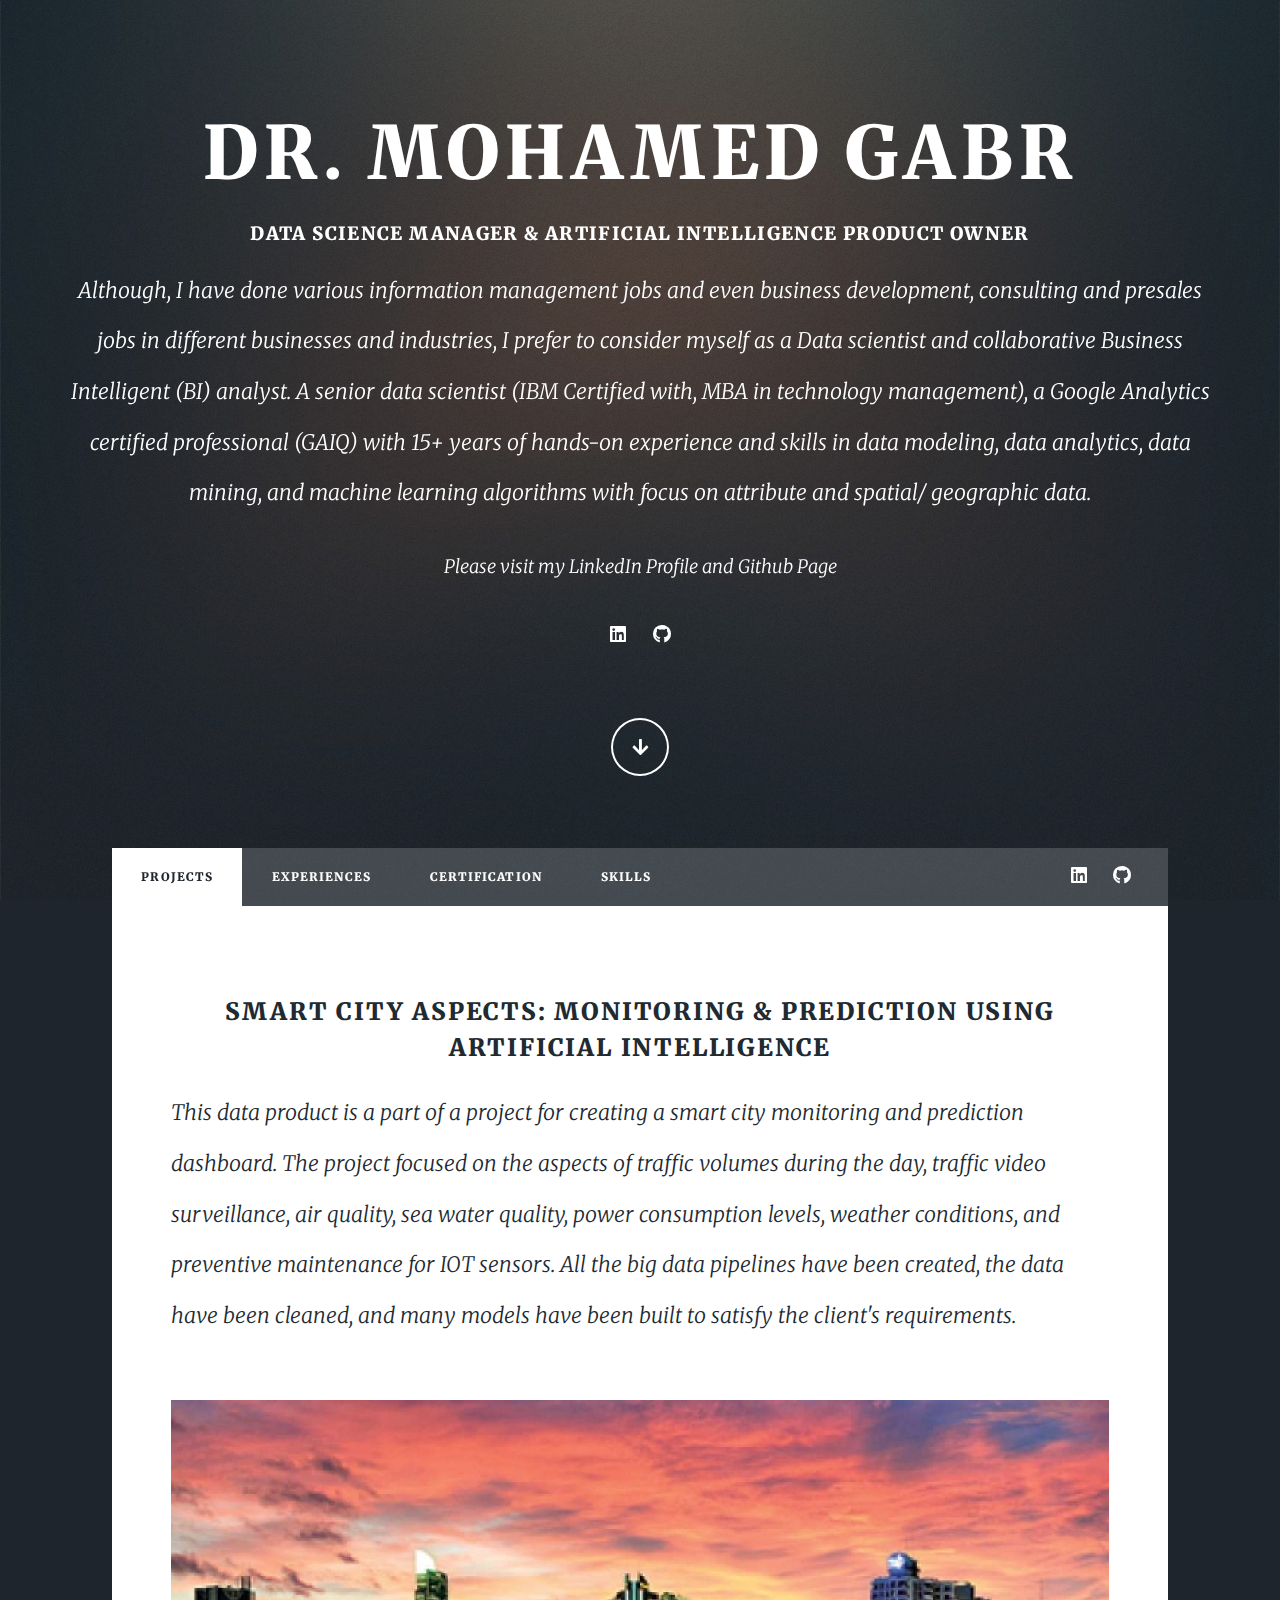
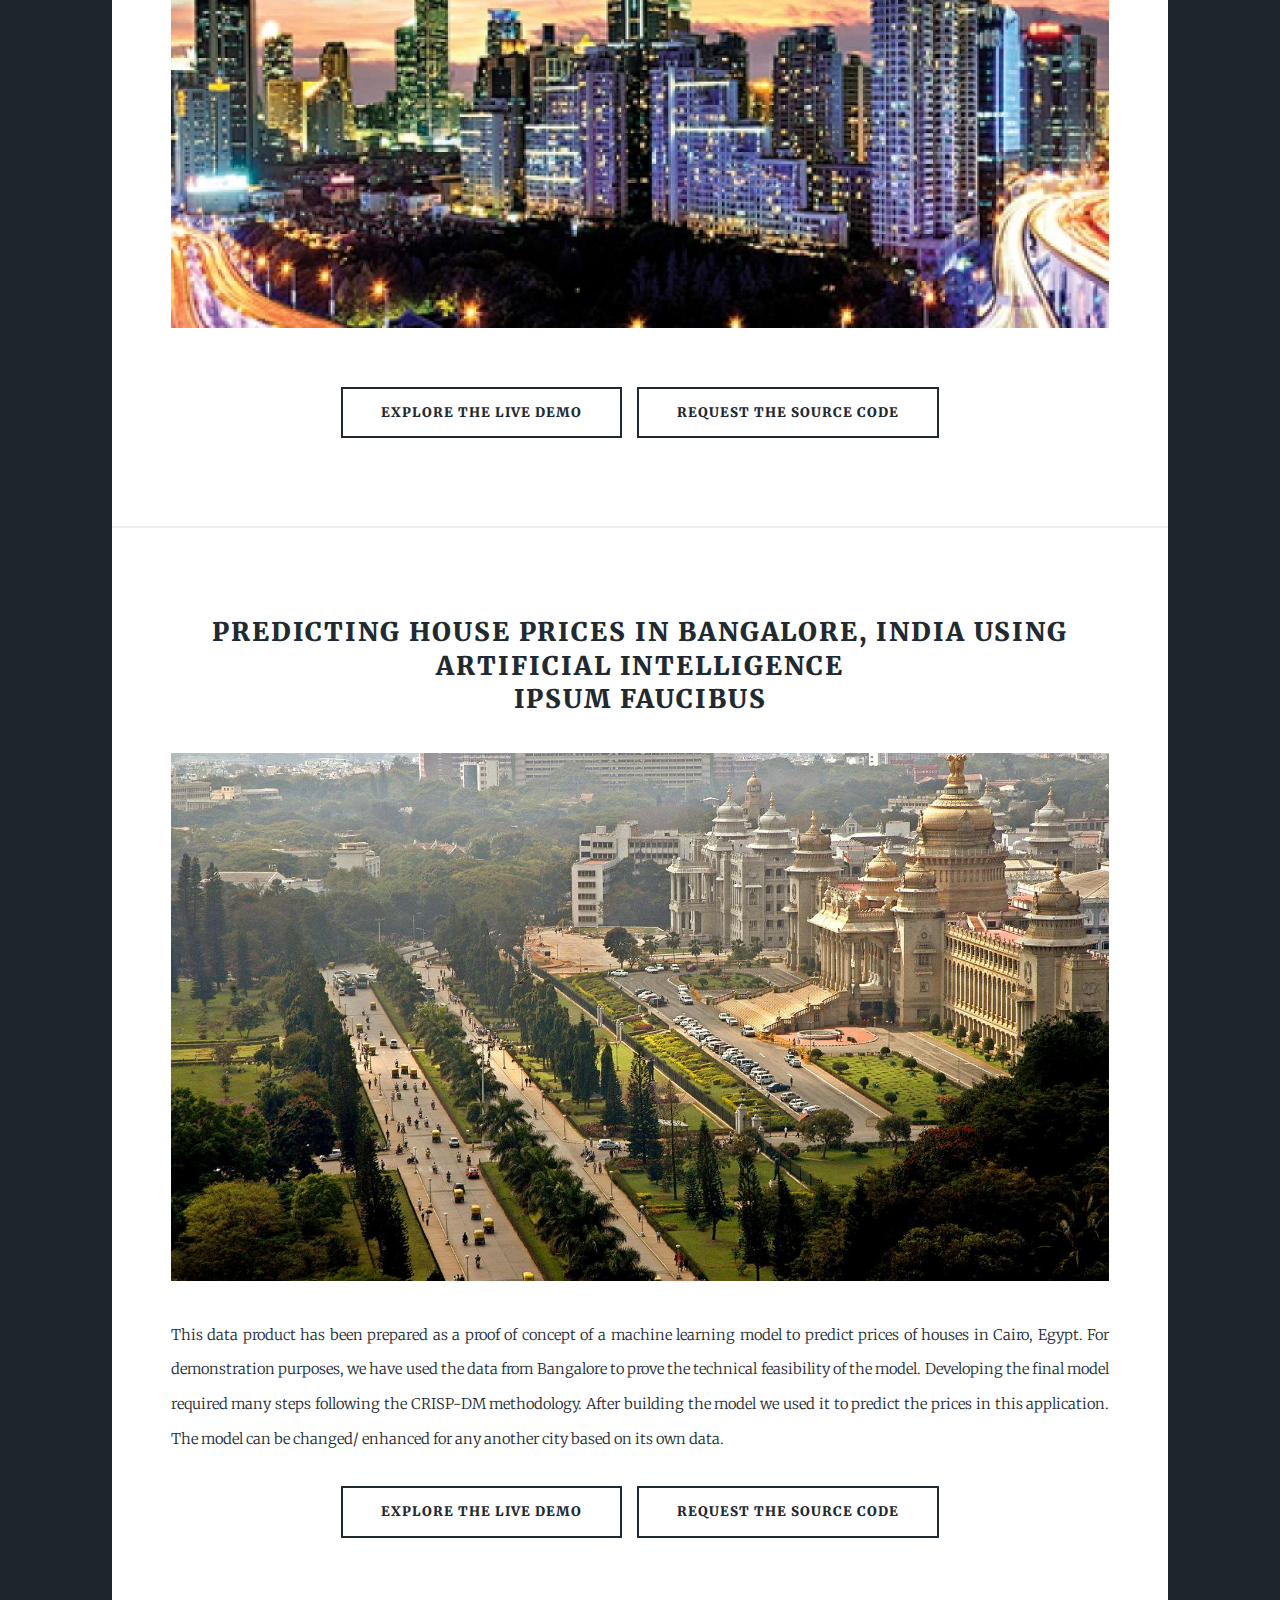
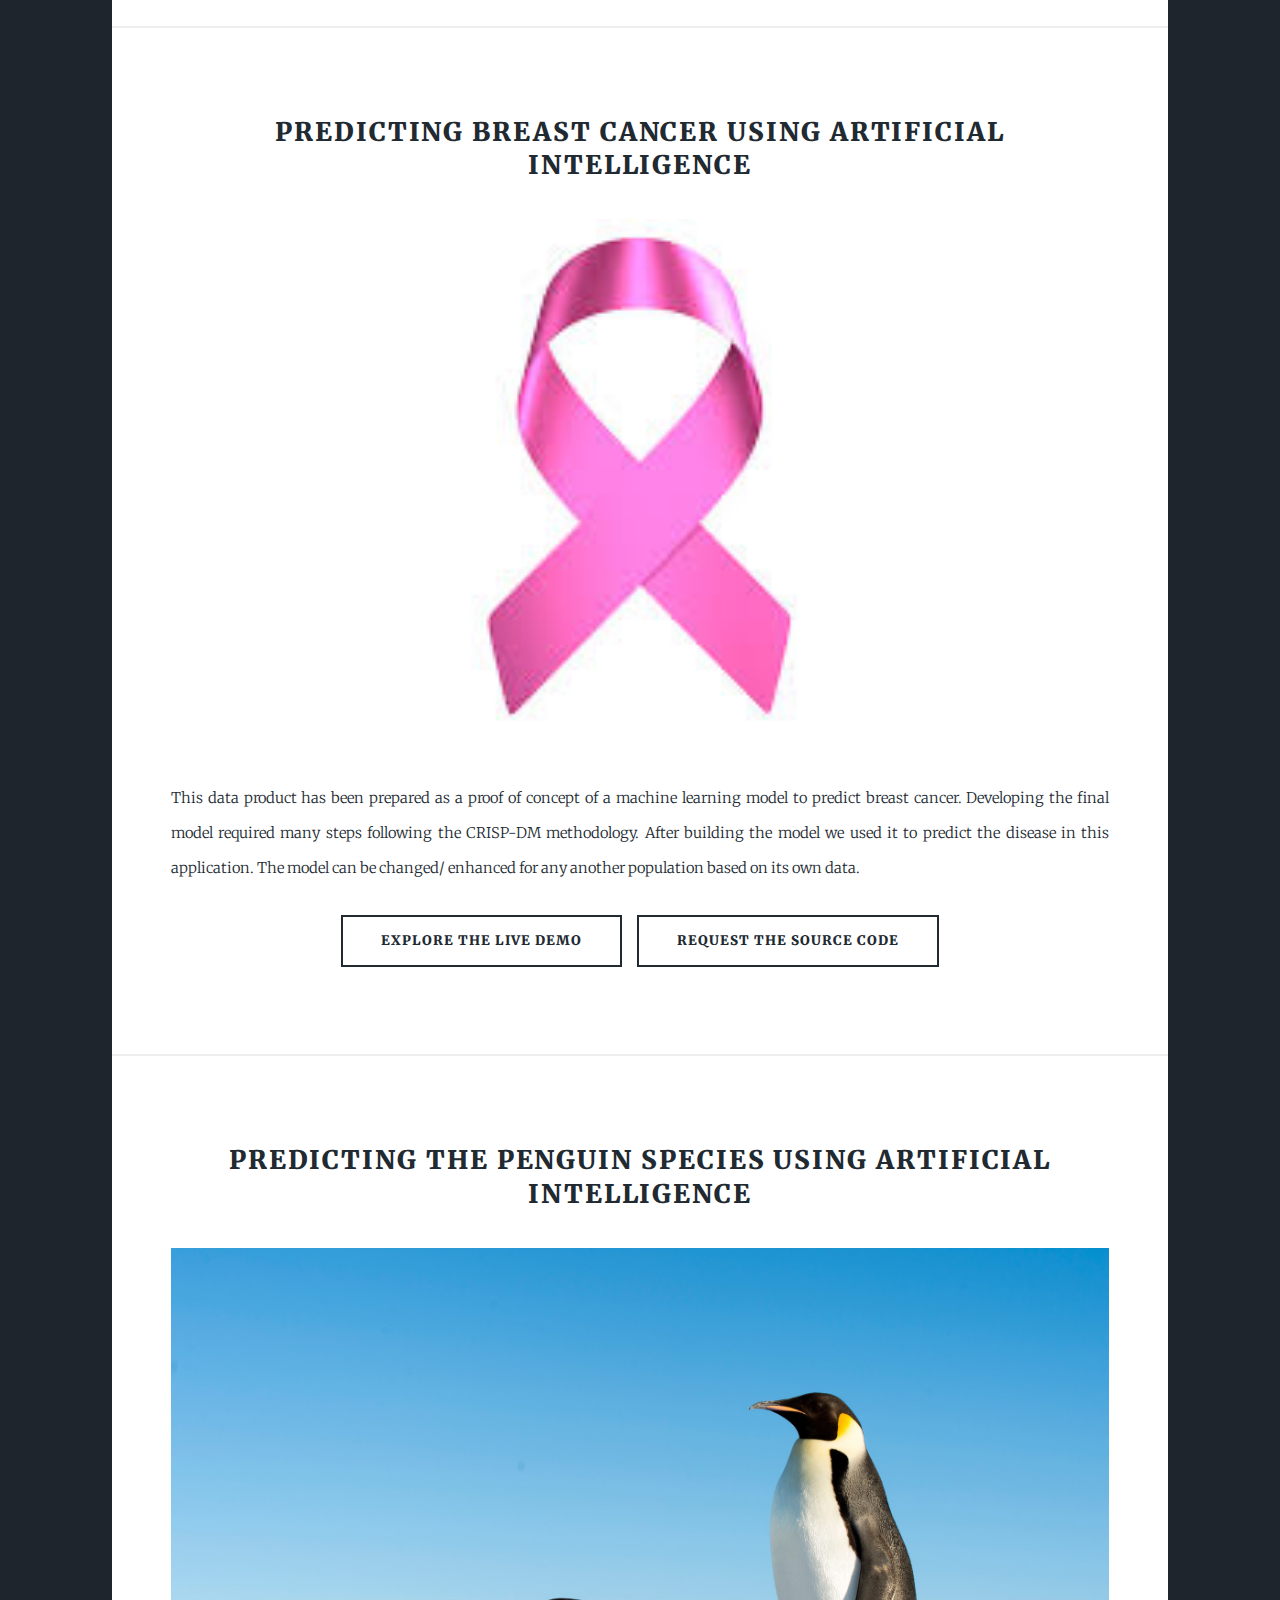
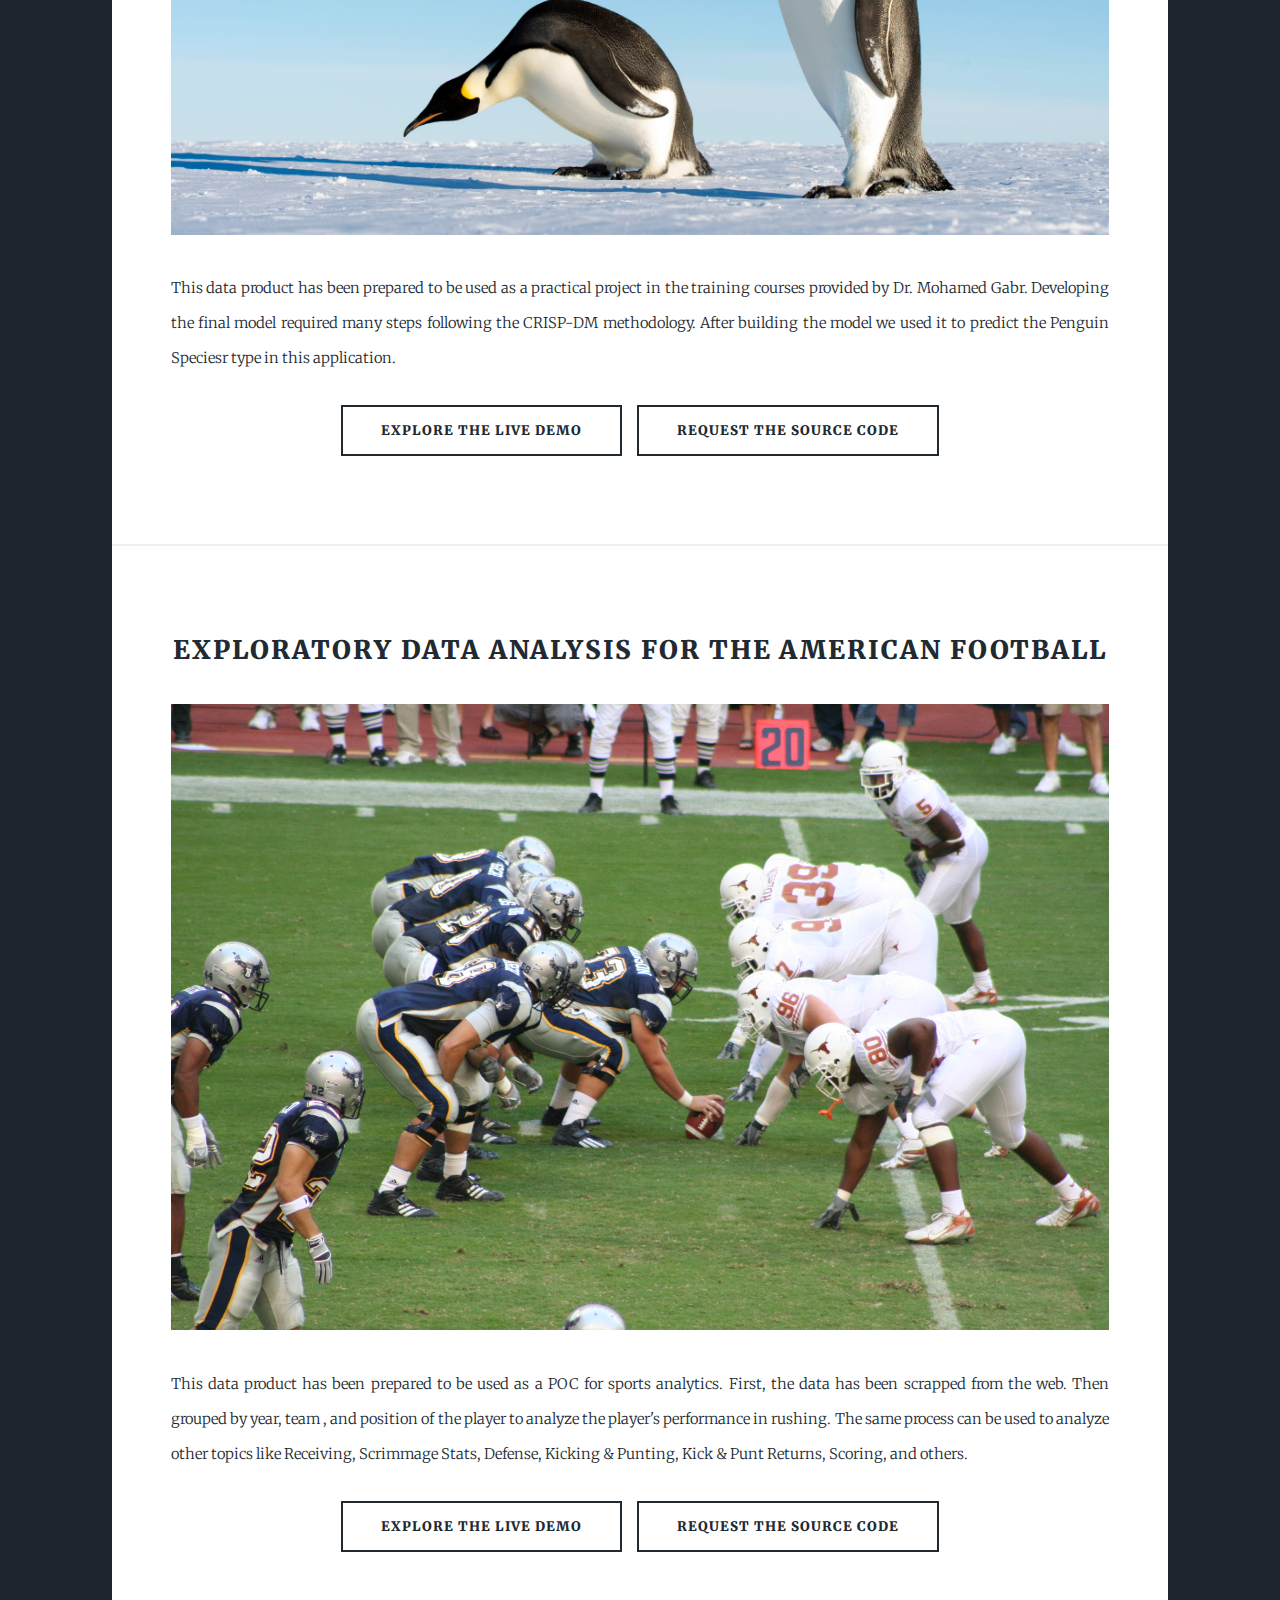
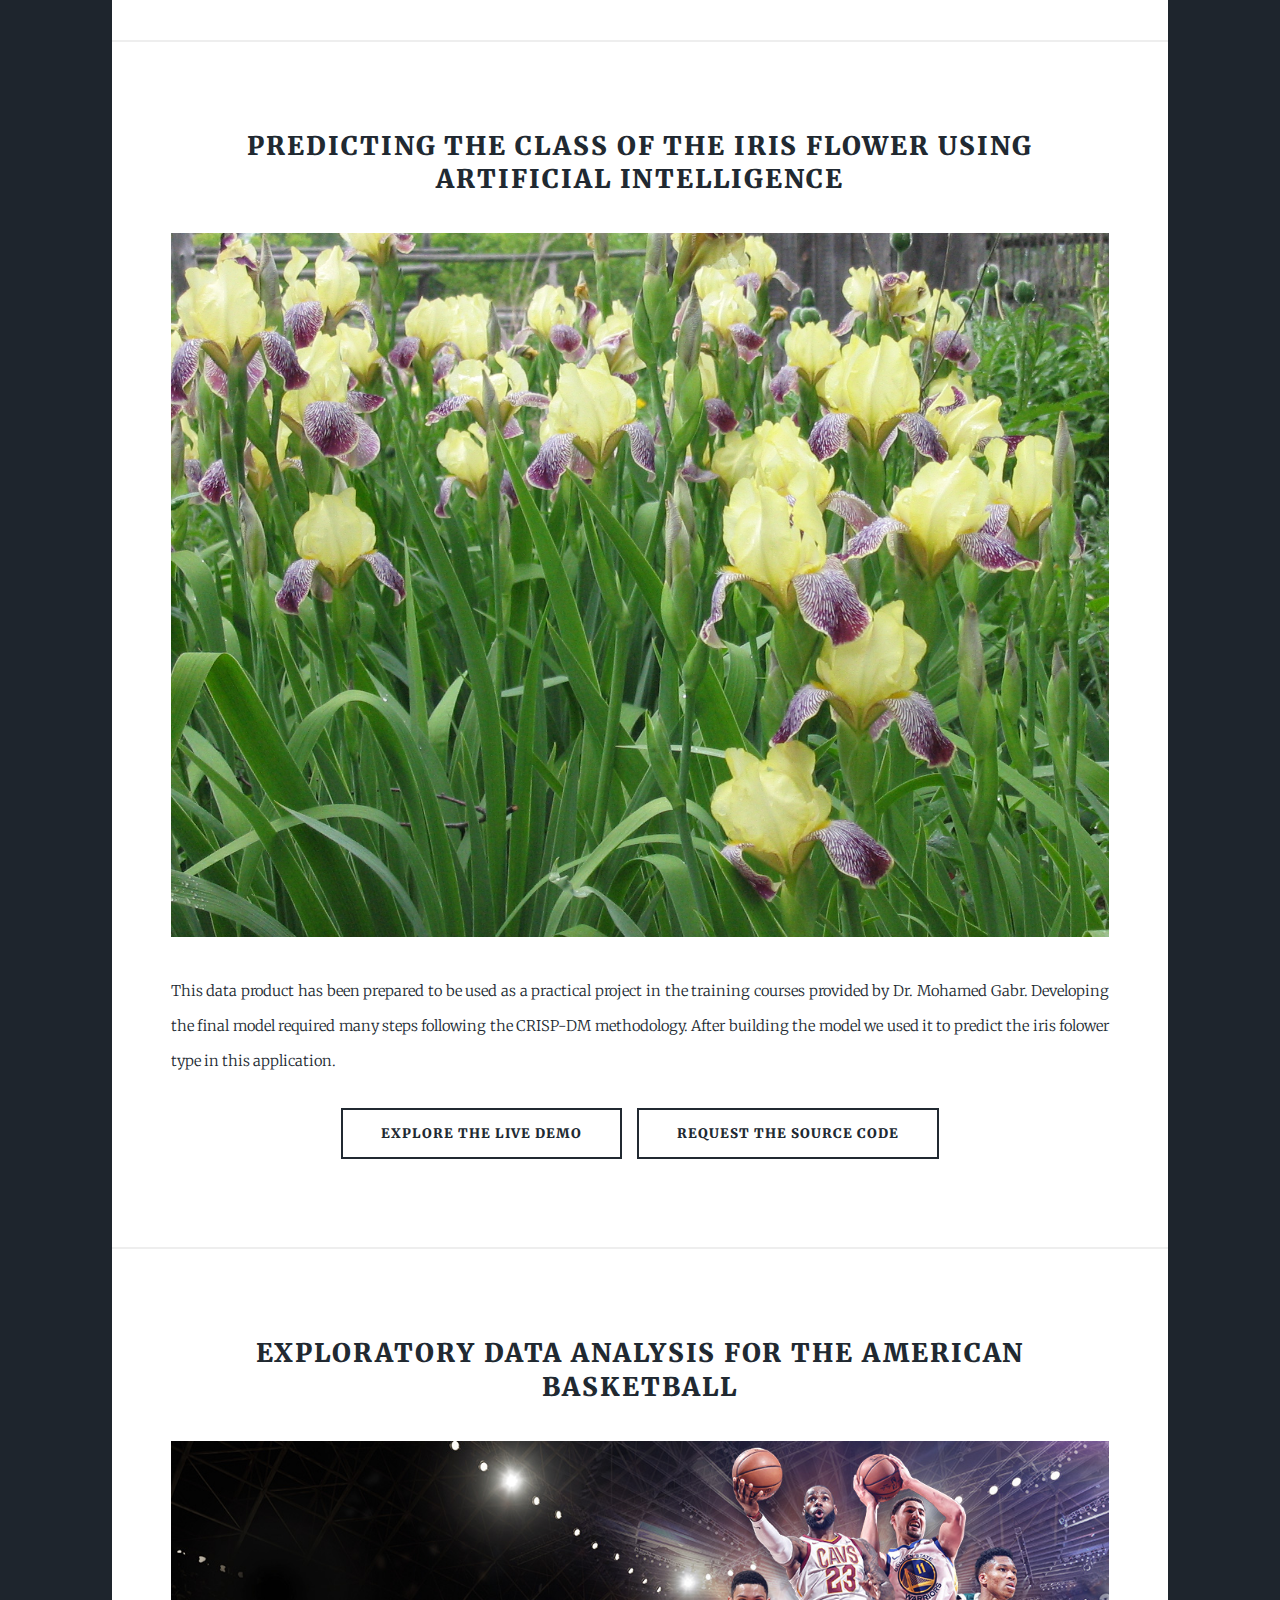
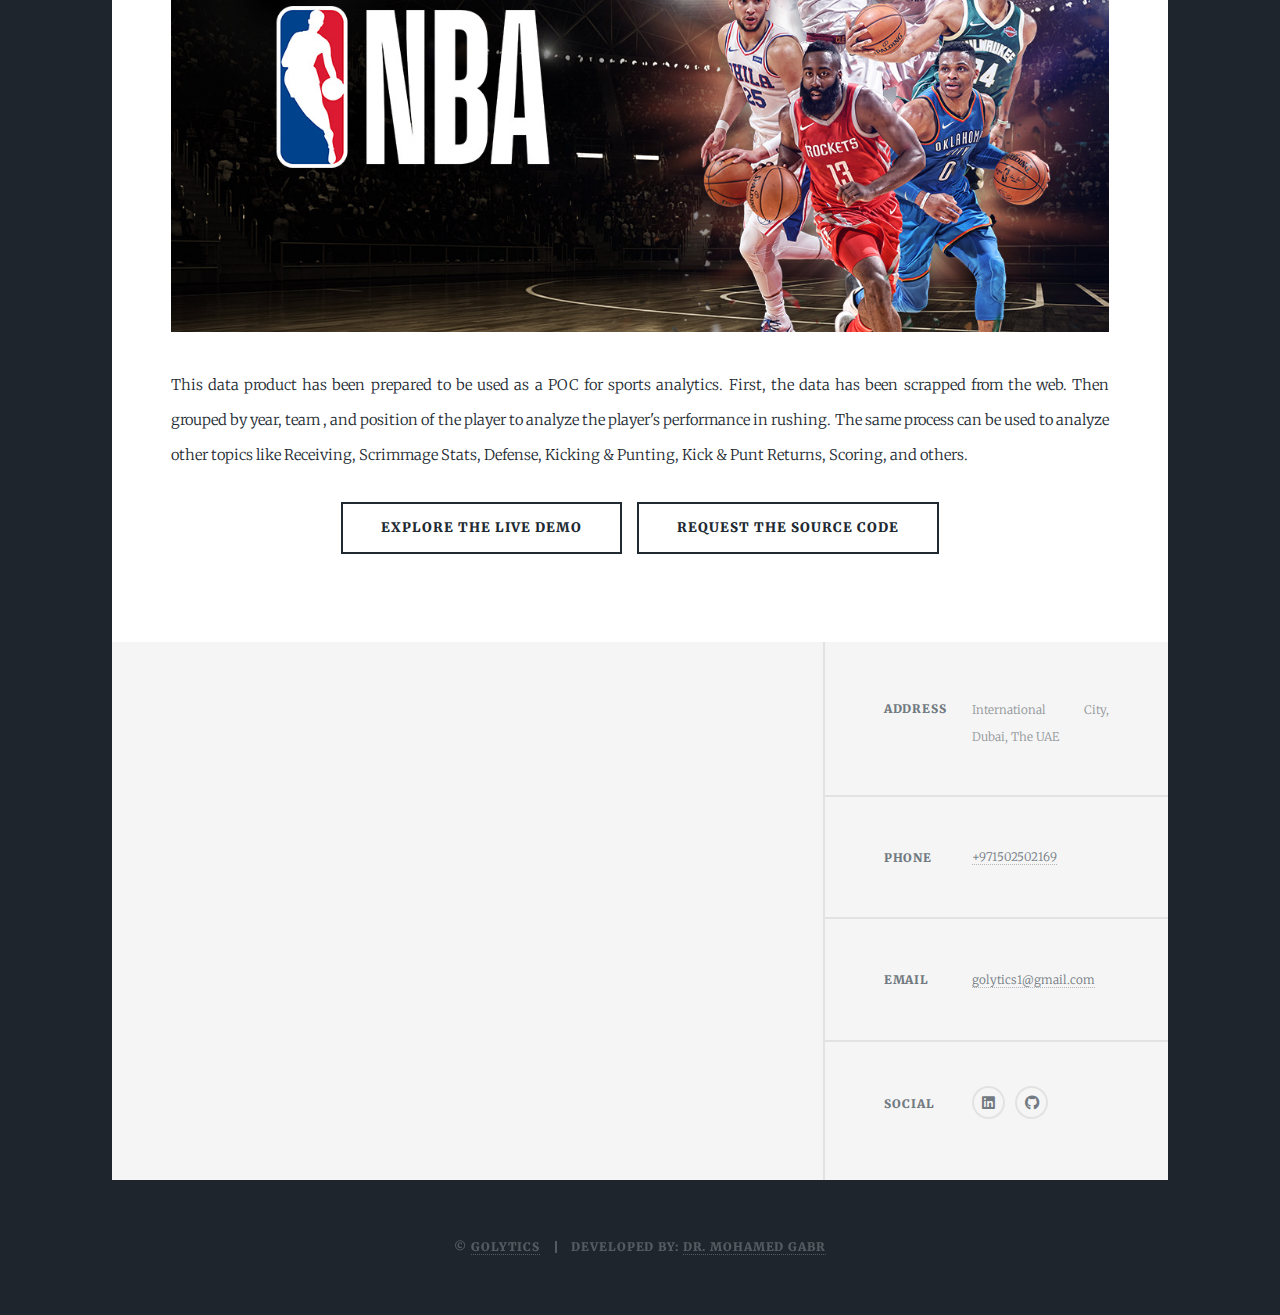
==== commit 1d49a689: "Add files via upload" ====
--- a/index.html
+++ b/index.html
@@ -102,15 +102,15 @@
 						<!-- Featured Post -->
 							<article class="post featured">
 								<header class="major">
-									<h3 style="font-family: Merriweather;font-size: 18pt;"><a href="projects/dubai_project.html" target="_blank">Smart City Aspects: Monitoring & Prediction Using Artificial Intelligence</a></h3>
+									<h3 style="font-family: Merriweather;font-size: 18pt;"><a href="https://smartcity-dubai.herokuapp.com" target="_blank">Smart City Aspects: Monitoring & Prediction Using Artificial Intelligence</a></h3>
 									<p style="font-family: Merriweather;font-size: 16pt; text-align: left;">This data product is a part of a project for creating a smart city monitoring and prediction dashboard. The project focused on the aspects of traffic volumes during the day, traffic video surveillance, 
 										air quality, sea water quality, power consumption levels, weather conditions, and preventive maintenance for IOT sensors. 
 										All the big data pipelines have been created, the data have been cleaned, and many models have been built to satisfy the client's requirements.<br />
 									</p>
 								</header>
-								<a href="projects/dubai_project.html" class="image main" target="_blank"><img src="images/pic01.jpg" alt="" /></a>
+								<a href="https://smartcity-dubai.herokuapp.com" class="image main" target="_blank"><img src="images/pic01.jpg" alt="" /></a>
 								<ul class="actions special">
-									<li><a href="projects/dubai_project.html" class="button large" target="_blank">Explore The Live Demo</a></li>
+									<li><a href="https://smartcity-dubai.herokuapp.com" class="button large" target="_blank">Explore The Live Demo</a></li>
 									<li><a href="mailto: golytics1@gmail.com" class="button large" target="_blank">Request The Source Code</a></li>
 
 
@@ -122,85 +122,85 @@
 								<article class="post featured">
 									<header>
 										<!--span class="date">April 24, 2017</span-->
-										<h2><a href="projects/BangaloreHousingProject.html" target="_blank">Predicting House Prices in Bangalore, India Using Artificial Intelligence<br />
+										<h2><a href="https://predictinghousesprices.herokuapp.com/" target="_blank">Predicting House Prices in Bangalore, India Using Artificial Intelligence<br />
 										ipsum faucibus</a></h2>
 									</header>
-									<a href="projects/BangaloreHousingProject.html" class="image fit" target="_blank"><img src="images/pic02.jpg" alt="" /></a>
+									<a href="https://predictinghousesprices.herokuapp.com/" class="image fit" target="_blank"><img src="images/pic02.jpg" alt="" /></a>
 									<p>This data product has been prepared as a proof of concept of a machine learning model to predict prices of houses in Cairo, Egypt. For demonstration purposes, we have used the data from Bangalore to prove the technical feasibility of the model. Developing the final model required many steps following the CRISP-DM methodology. After building the model we used it to predict the prices in this application. The model can be changed/ enhanced for any another city based on its own data.</p>
 									<ul class="actions special">
-										<li><a href="projects/BangaloreHousingProject.html" class="button large" target="_blank">Explore The Live Demo</a></li>
-										<li><a href="mailto: golytics1@gmail.com" class="button large" target="_blank">Request The Source Code</a></li>
-									</ul>
-								</article>
-
-								<article class="post featured">
-									<header>
-										<h2><a href="projects/breast.html" target="_blank">Predicting Breast Cancer Using Artificial Intelligence</h2>
-									</header>
-									<a href="projects/breast.html" class="image fit" target="_blank"><img src="images/pic08.jpg" alt="" /></a>
+										<li><a href="https://predictinghousesprices.herokuapp.com/" class="button large" target="_blank">Explore The Live Demo</a></li>
+										<li><a href="mailto: golytics1@gmail.com" class="button large" target="_blank">Request The Source Code</a></li>
+									</ul>
+								</article>
+
+								<article class="post featured">
+									<header>
+										<h2><a href="https://breastcancerpredicting.herokuapp.com/" target="_blank">Predicting Breast Cancer Using Artificial Intelligence</h2>
+									</header>
+									<a href="https://breastcancerpredicting.herokuapp.com/" class="image fit" target="_blank"><img src="images/pic08.jpg" alt="" /></a>
 									<p>        This data product has been prepared as a proof of concept of a machine learning model to predict breast cancer. Developing the final model required
 										many steps following the CRISP-DM methodology. After building the model we used it to predict the disease in this application. The model can be changed/
 										enhanced for any another population based on its own data.</p>
 									<ul class="actions special">
-										<li><a href="projects/breast.html" class="button large" target="_blank">Explore The Live Demo</a></li>
-										<li><a href="mailto: golytics1@gmail.com" class="button large" target="_blank">Request The Source Code</a></li>
-									</ul>
-								</article>
-
-								<article class="post featured">
-									<header>
-										<h2><a href="projects/Penguin.html" target="_blank">Predicting The Penguin Species Using Artificial Intelligence
+										<li><a href="https://breastcancerpredicting.herokuapp.com/" class="button large" target="_blank">Explore The Live Demo</a></li>
+										<li><a href="mailto: golytics1@gmail.com" class="button large" target="_blank">Request The Source Code</a></li>
+									</ul>
+								</article>
+
+								<article class="post featured">
+									<header>
+										<h2><a href="https://penguinspeciesprediction.herokuapp.com/" target="_blank">Predicting The Penguin Species Using Artificial Intelligence
 										</h2>
 									</header>
-									<a href="projects/Penguin.html" class="image fit" target="_blank"><img src="images/pic03.jpg" alt="" /></a>
+									<a href="https://penguinspeciesprediction.herokuapp.com/" class="image fit" target="_blank"><img src="images/pic03.jpg" alt="" /></a>
 									<p>This data product has been prepared to be used as a practical project in the training courses provided by Dr. Mohamed Gabr. Developing the final model required many steps following the CRISP-DM methodology. After building the model we used it to predict the Penguin Speciesr type in this application.</p>
 									<ul class="actions special">
-										<li><a href="projects/Penguin.html" class="button large" target="_blank">Explore The Live Demo</a></li>
+										<li><a href="https://penguinspeciesprediction.herokuapp.com/" class="button large" target="_blank">Explore The Live Demo</a></li>
 										<li><a href="mailto: golytics1@gmail.com" class="button large" target="_blank">Request The Source Code</a></li>
 									</ul>
 								</article >
 								<article class="post featured">
 									<header>
-										<h2><a href="projects/AmericanFootball.html" target="_blank">Exploratory Data Analysis for The American Football</a></h2>
-									</header>
-									<a href="projects/AmericanFootball.html" class="image fit" target="_blank"><img src="images/pic04.jpg" alt="" /></a>
+										<h2><a href="https://americanfootballdataanalysis.herokuapp.com/" target="_blank">Exploratory Data Analysis for The American Football</a></h2>
+									</header>
+									<a href="https://americanfootballdataanalysis.herokuapp.com/" class="image fit" target="_blank"><img src="images/pic04.jpg" alt="" /></a>
 									<p>This data product has been prepared to be used as a POC for sports analytics. First, the data has been scrapped from the web. Then grouped by year, team , and position of the player to analyze the player's performance in rushing. The same process can be used to analyze other topics like Receiving, Scrimmage Stats, Defense, Kicking & Punting, Kick & Punt Returns, Scoring, and others.</p>
 									<ul class="actions special">
-										<li><a href="projects/AmericanFootball.html" class="button large" target="_blank">Explore The Live Demo</a></li>
-										<li><a href="mailto: golytics1@gmail.com" class="button large" target="_blank">Request The Source Code</a></li>
-									</ul>
-								</article>
-								<article class="post featured">
-									<header>
-										<h2><a href="projects/IrisFlower.html" target="_blank">Predicting The Class of the Iris Flower Using Artificial Intelligence</a></h2>
-									</header>
-									<a href="projects/IrisFlower.html" class="image fit"><img src="images/pic05.jpg" alt="" /></a>
+										<li><a href="https://americanfootballdataanalysis.herokuapp.com/" class="button large" target="_blank">Explore The Live Demo</a></li>
+										<li><a href="mailto: golytics1@gmail.com" class="button large" target="_blank">Request The Source Code</a></li>
+									</ul>
+								</article>
+								<article class="post featured">
+									<header>
+										<h2><a href="https://irisflowerpredicting.herokuapp.com/" target="_blank">Predicting The Class of the Iris Flower Using Artificial Intelligence</a></h2>
+									</header>
+									<a href="https://irisflowerpredicting.herokuapp.com/" class="image fit"><img src="images/pic05.jpg" alt="" /></a>
 									<p>This data product has been prepared to be used as a practical project in the training courses provided by Dr. Mohamed Gabr. Developing the final model required many steps following the CRISP-DM methodology. After building the model we used it to predict the iris folower type in this application.</p>
 									<ul class="actions special">
-										<li><a href="projects/IrisFlower.html" class="button large" target="_blank">Explore The Live Demo</a></li>
-										<li><a href="mailto: golytics1@gmail.com" class="button large" target="_blank">Request The Source Code</a></li>
-									</ul>
-								</article>
-								<article class="post featured">
-									<header>
-										<h2><a href="projects/AmericanBasketBall.html" target="_blank">Exploratory Data Analysis for The American Basketball</a></h2>
-									</header>
-									<a href="projects/AmericanBasketBall.html" class="image fit" target="_blank"><img src="images/pic06.jpg" alt="" /></a>
+										<li><a href="https://irisflowerpredicting.herokuapp.com/" class="button large" target="_blank">Explore The Live Demo</a></li>
+										<li><a href="mailto: golytics1@gmail.com" class="button large" target="_blank">Request The Source Code</a></li>
+									</ul>
+								</article>
+								<article class="post featured">
+									<header>
+										<h2><a href="https://americanbasketball.herokuapp.com/" target="_blank">Exploratory Data Analysis for The American Basketball</a></h2>
+									</header>
+									<a href="https://americanbasketball.herokuapp.com/" class="image fit" target="_blank"><img src="images/pic06.jpg" alt="" /></a>
 									<p>This data product has been prepared to be used as a POC for sports analytics. First, the data has been scrapped from the web. Then grouped by year, team , and position of the player to analyze the player's performance in rushing. The same process can be used to analyze other topics like Receiving, Scrimmage Stats, Defense, Kicking & Punting, Kick & Punt Returns, Scoring, and others.</p>
 									<ul class="actions special">
-										<li><a href="projects/AmericanBasketBall.html" class="button large" target="_blank">Explore The Live Demo</a></li>
+										<li><a href="https://americanbasketball.herokuapp.com/" class="button large" target="_blank">Explore The Live Demo</a></li>
 										<li><a href="mailto: golytics1@gmail.com" class="button large" target="_blank">Request The Source Code</a></li>
 									</ul>
 								</article>
 								<!--article class="post featured">
 									<header>
-										<h2><a href="#">Augue lorem<br />
+										<h2><a href="https://bostonhousingprediction.herokuapp.com/">Augue lorem<br />
 										primis vestibulum</a></h2>
 									</header>
-									<a href="projects/BostonHousingProject - Copy.html" class="image fit"target="_blank"><img src="images/pic07.jpg" alt="" /></a>
+									<a href="https://bostonhousingprediction.herokuapp.com/" class="image fit"target="_blank"><img src="images/pic07.jpg" alt="" /></a>
 									<p>Donec eget ex magna. Interdum et malesuada fames ac ante ipsum primis in faucibus. Pellentesque venenatis dolor imperdiet dolor mattis sagittis magna etiam.</p>
 									<ul class="actions special">
-										<li><a href="projects/BostonHousingProject - Copy.html" class="button large" target="_blank">Explore The Live Demo</a></li>
+										<li><a href="https://bostonhousingprediction.herokuapp.com/" class="button large" target="_blank">Explore The Live Demo</a></li>
 										<li><a href="mailto: golytics1@gmail.com" class="button large" target="_blank">Request The Source Code</a></li>
 									</ul>
 								</article-->
@@ -244,6 +244,7 @@
 									<li><input type="submit" value="Send Message" /></li>
 								</ul>
 							</form-->
+						</section>
 							<iframe src="https://docs.google.com/forms/d/e/1FAIpQLSdbTd5B3KFznbQG-y4hZWg1DmQ-fBhJjiDLC37zUwCm3_r7Wg/viewform?embedded=true" width="500" height="500" frameborder="0" marginheight="0" marginwidth="0">Loading…</iframe>						</section>
 						<section class="split contact">
 							<section class="alt">
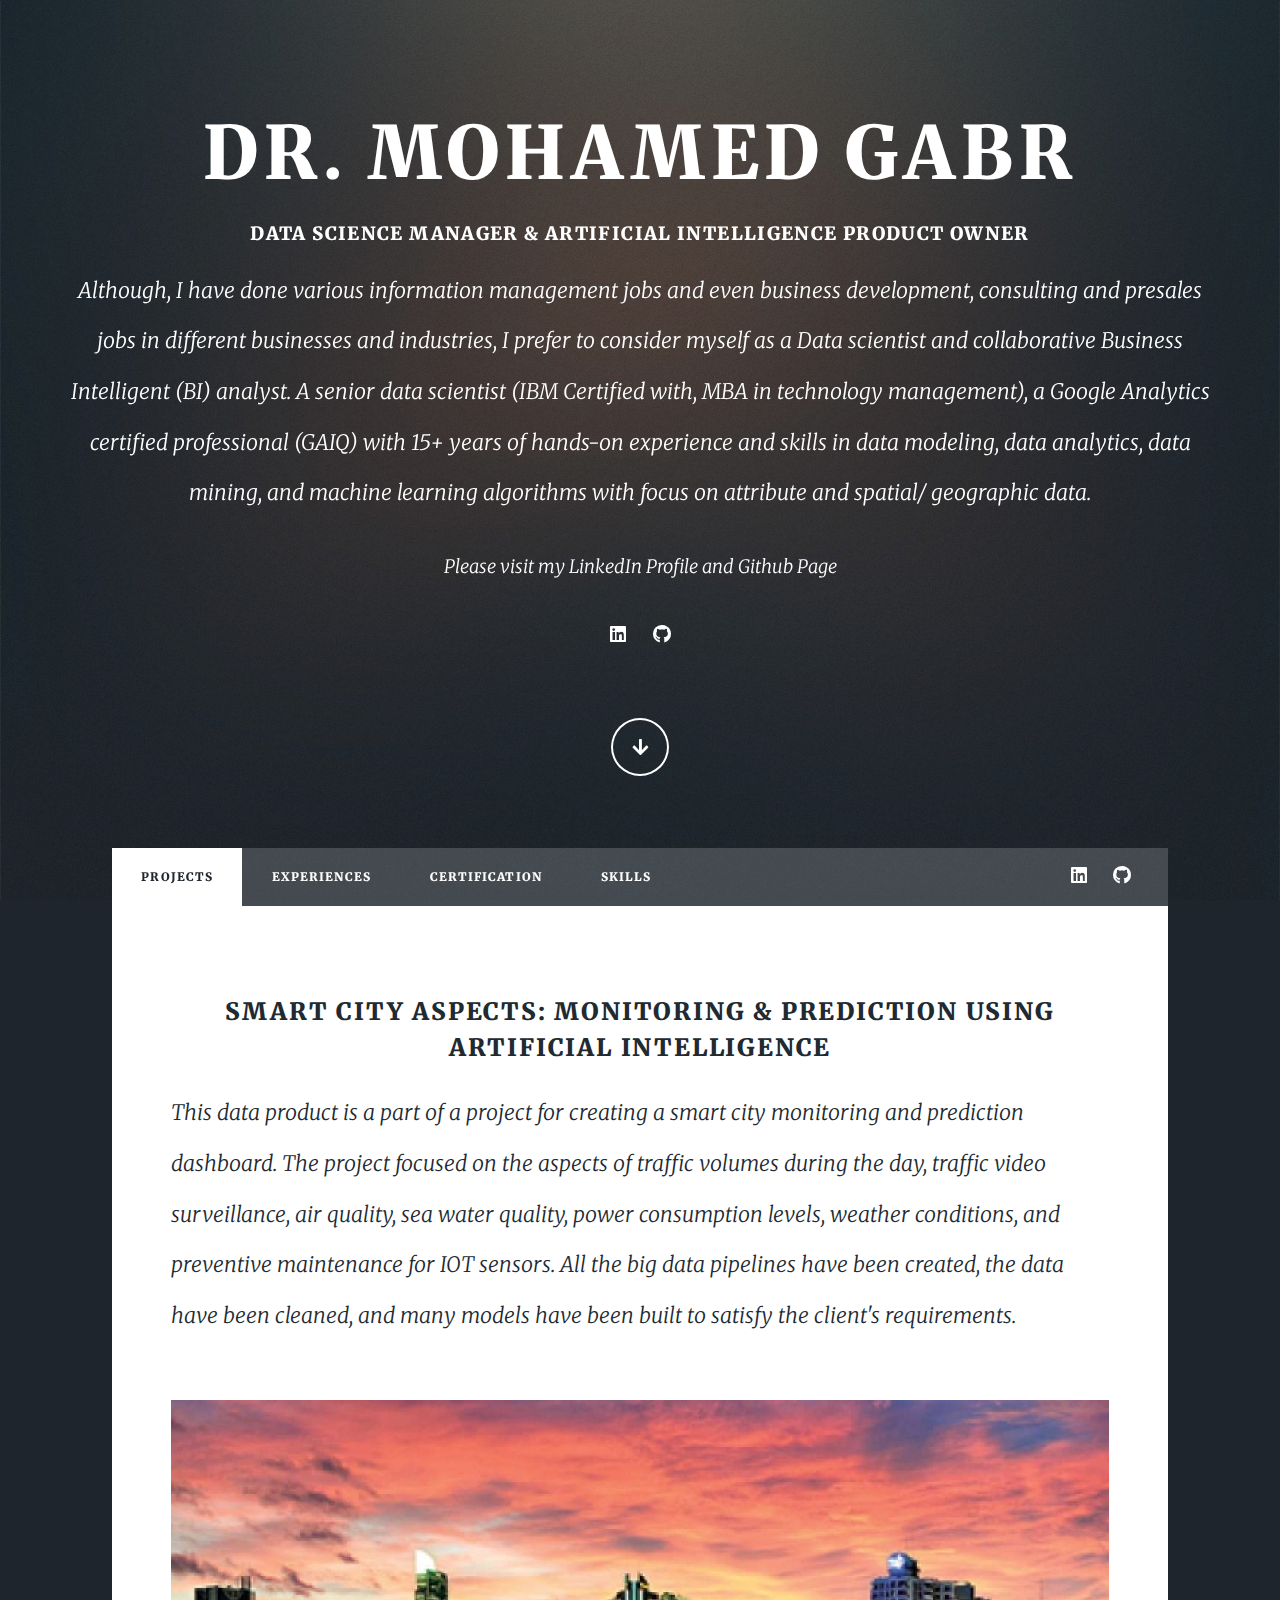
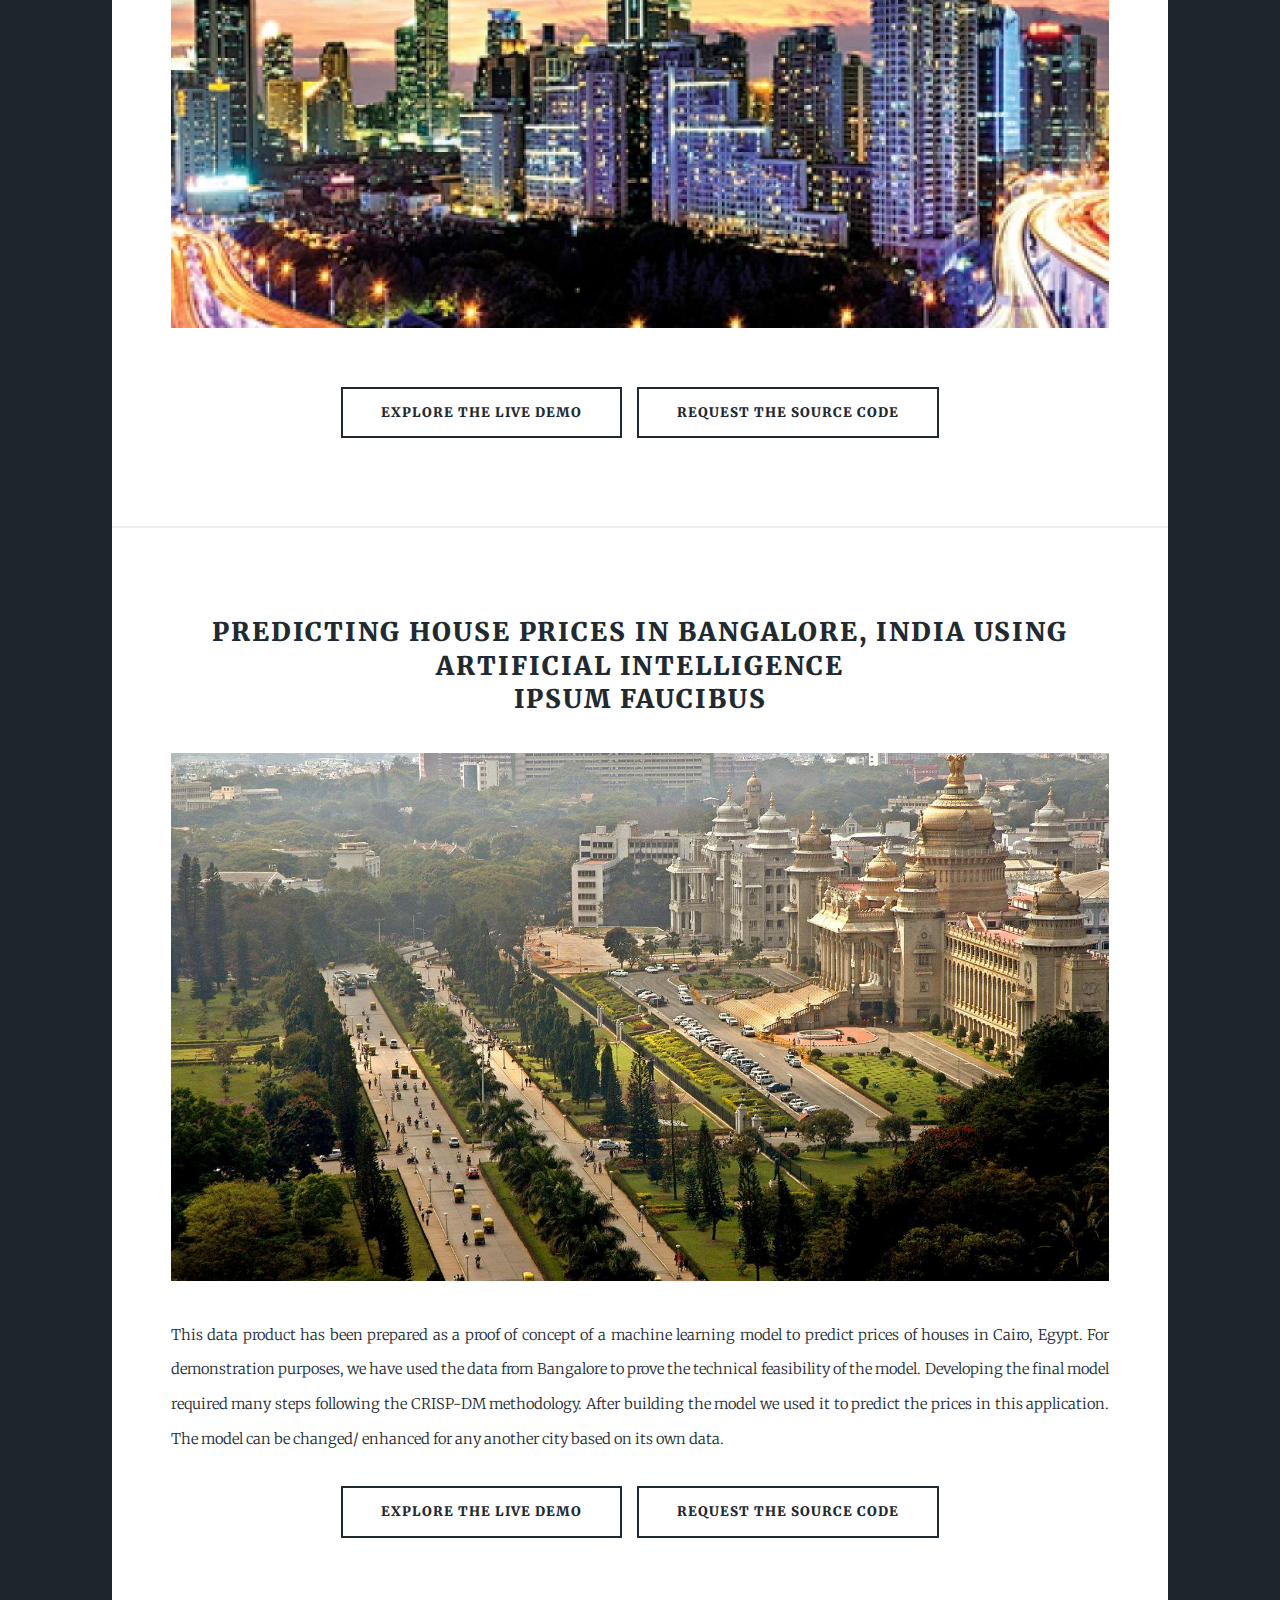
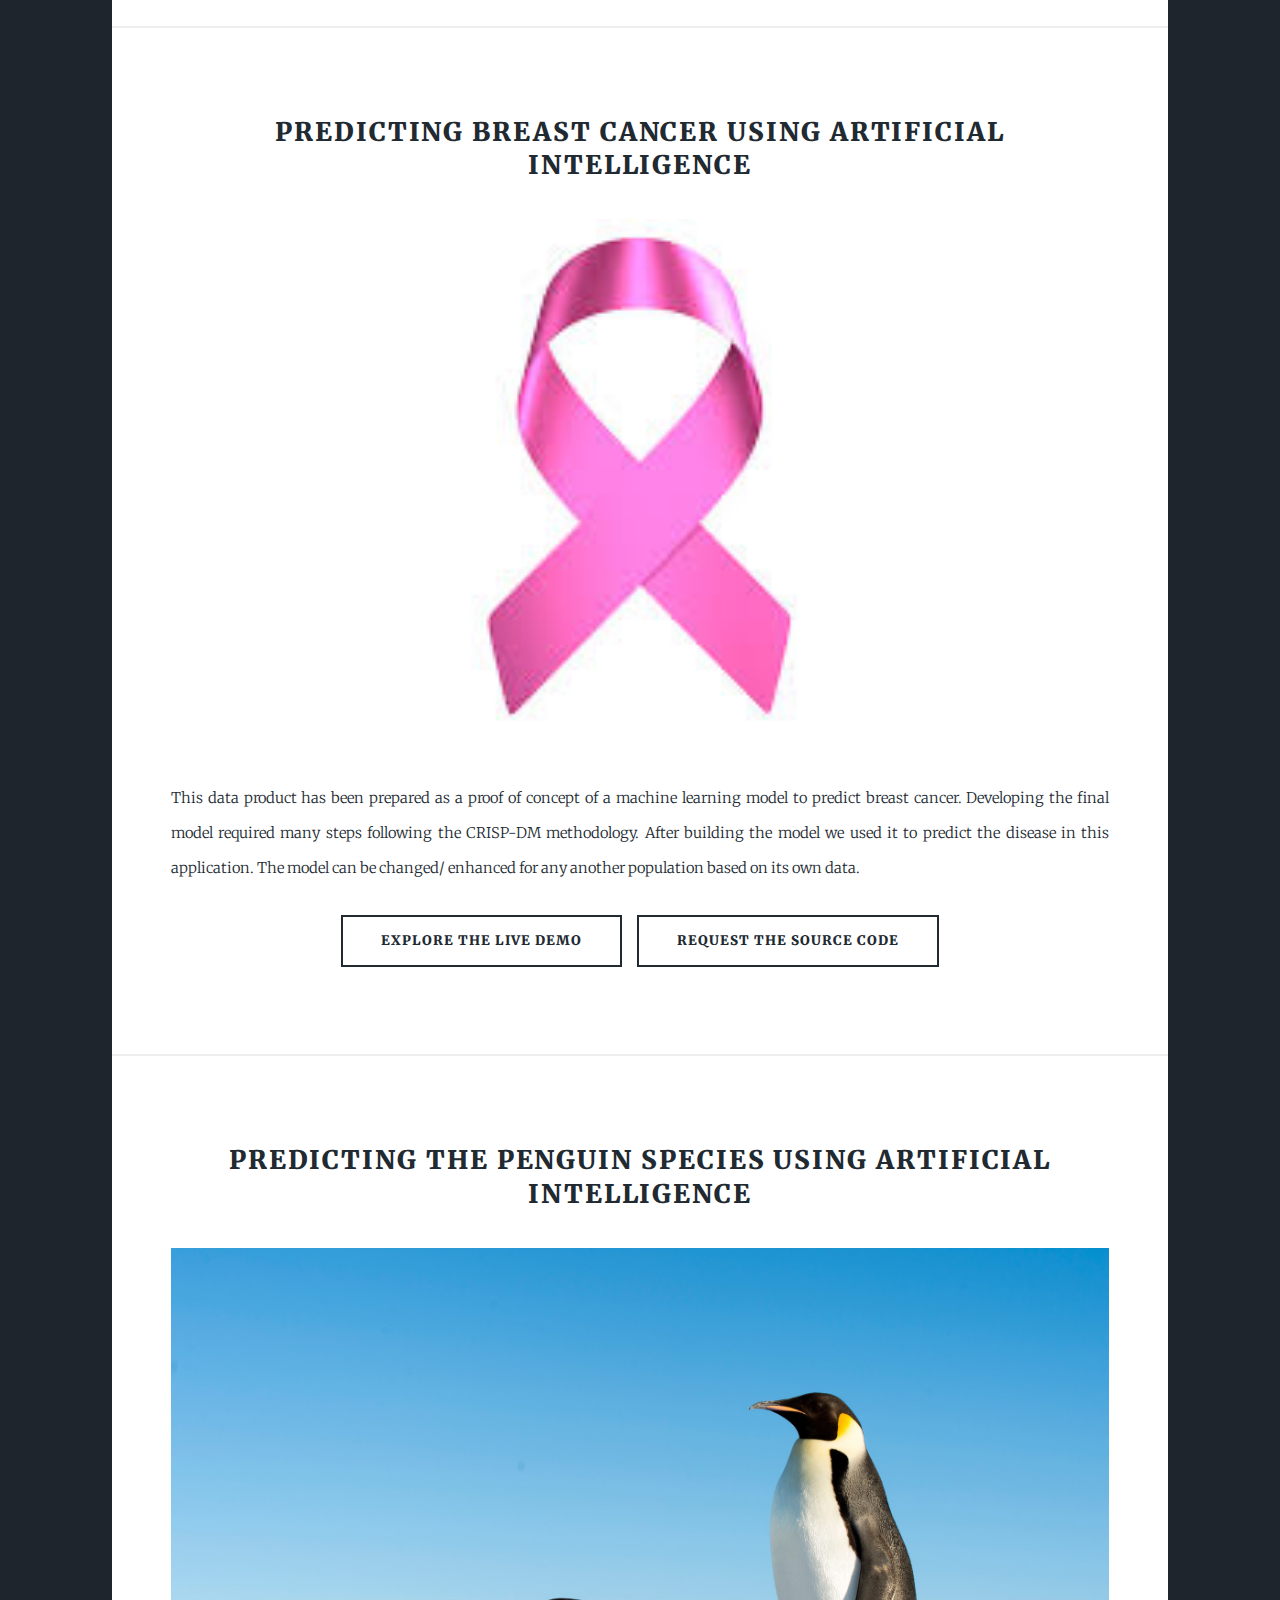
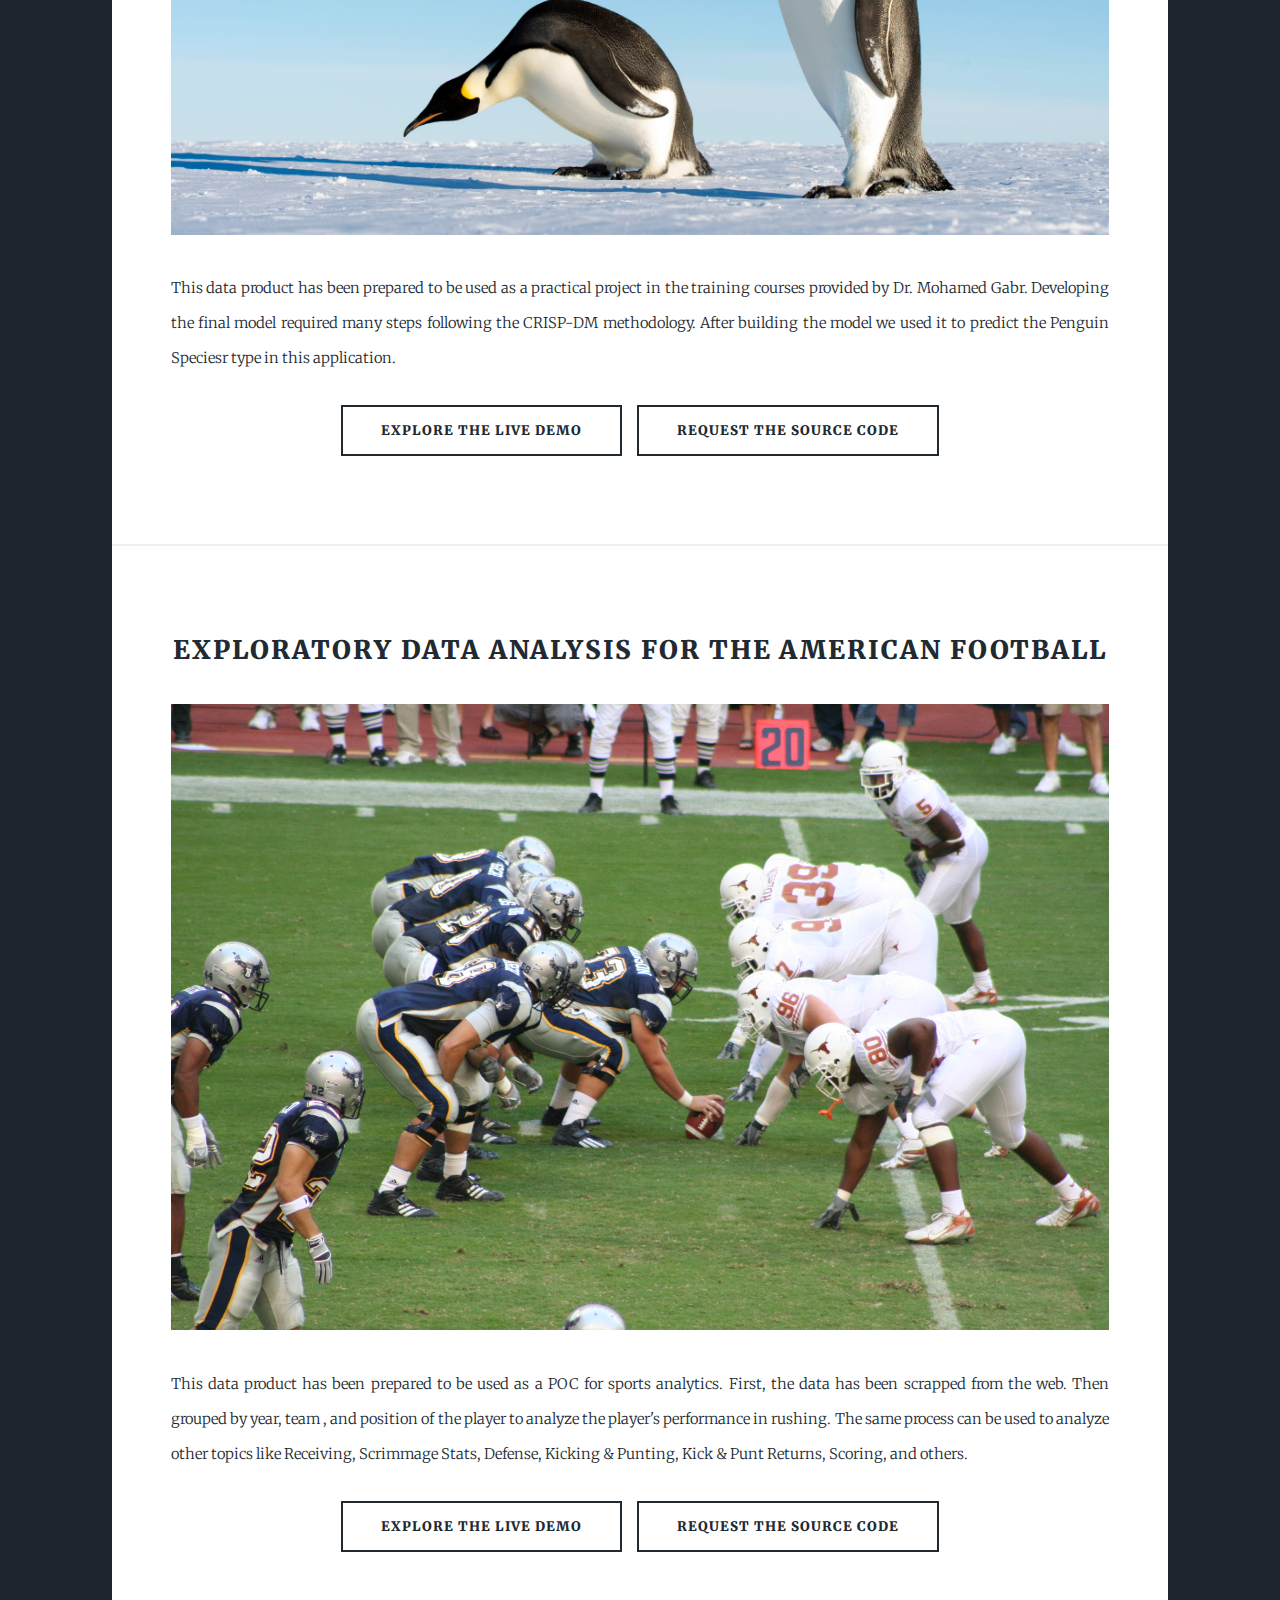
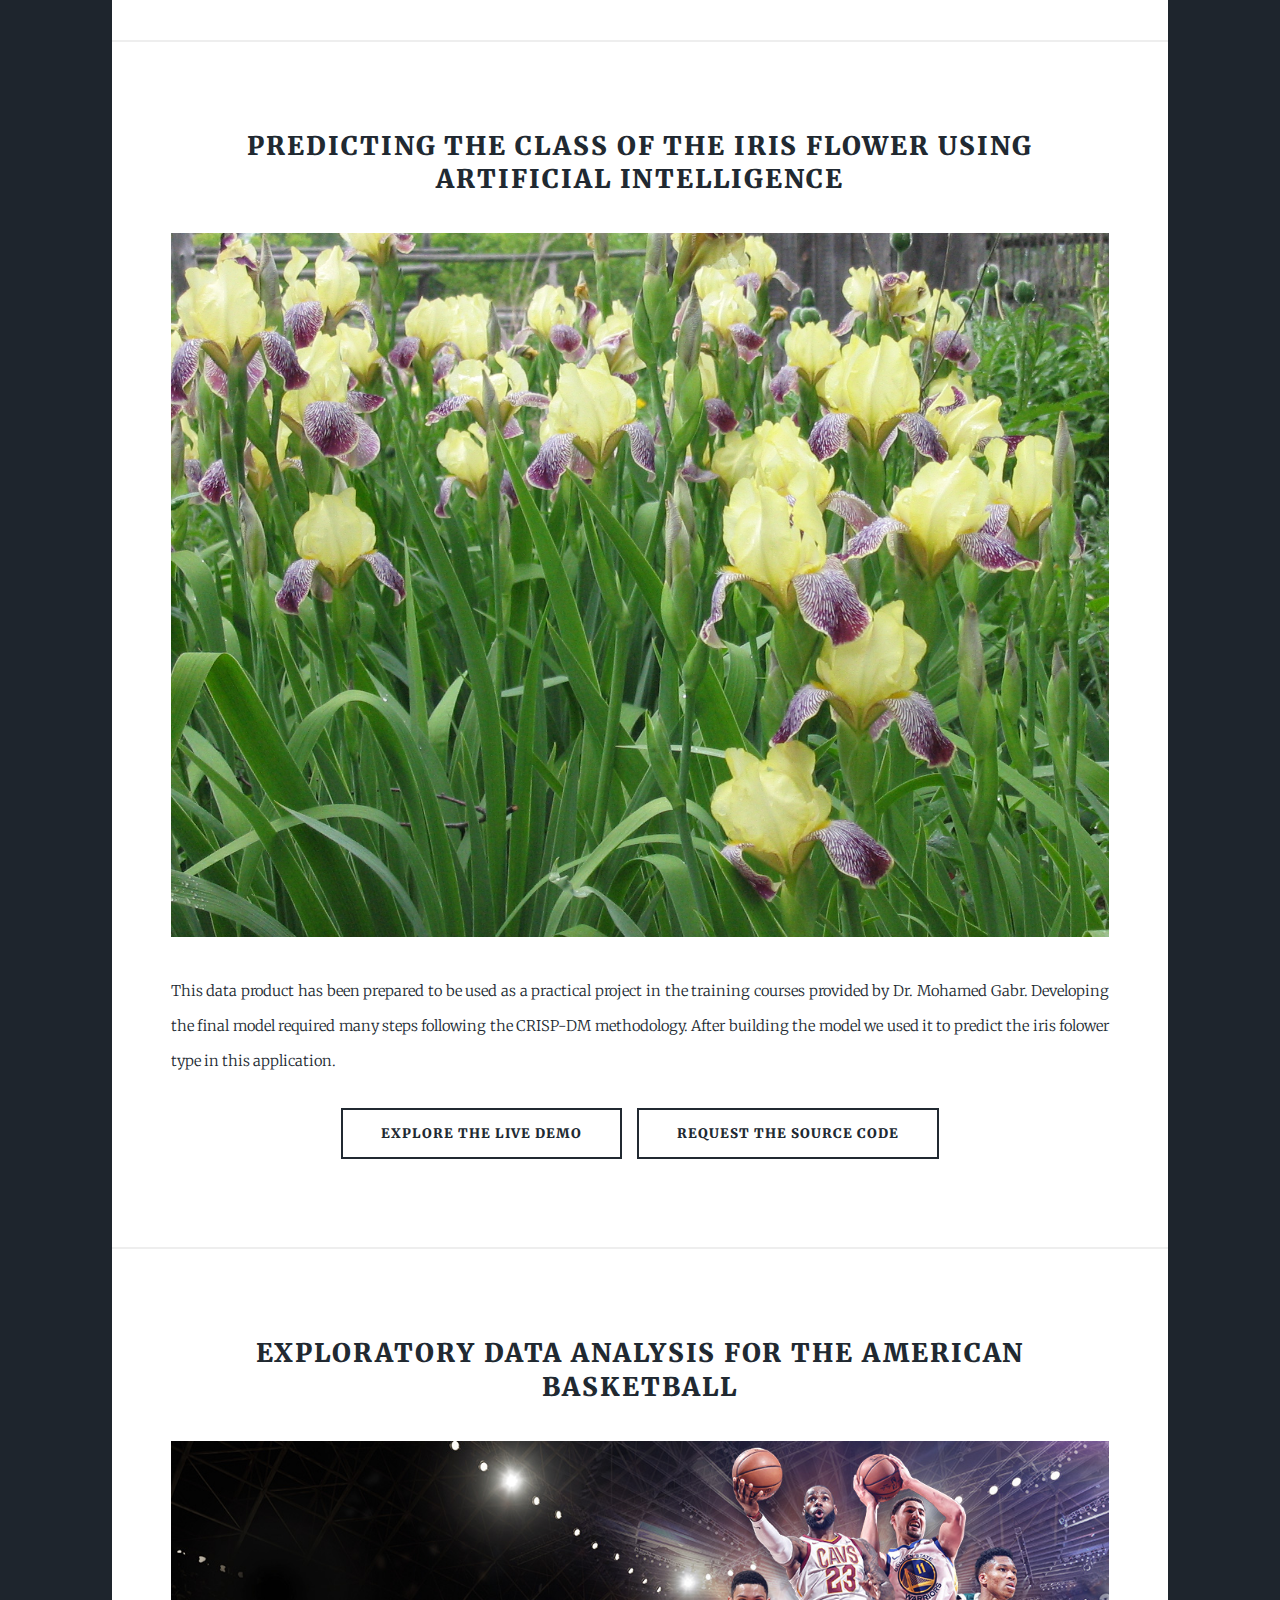
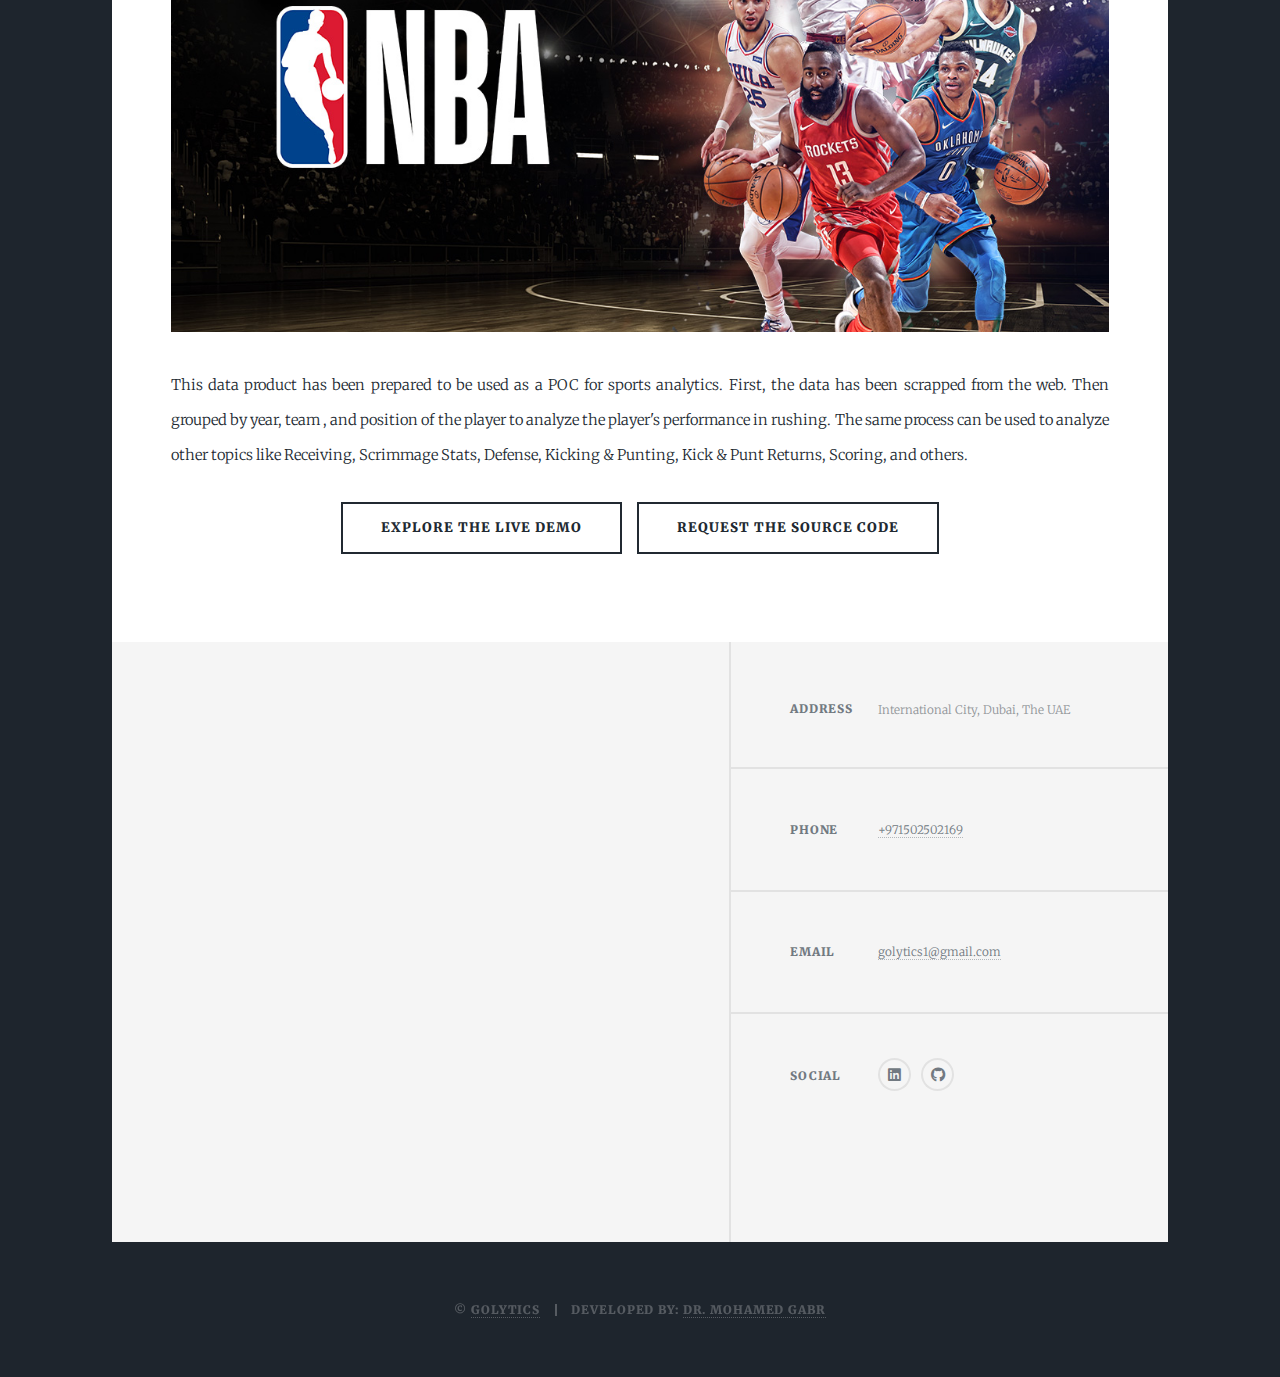
==== commit 9fdd3c96: "Add files via upload" ====
--- a/index.html
+++ b/index.html
@@ -223,54 +223,54 @@
 					</div>
 
 				<!-- Footer -->
-					<footer id="footer">
+				<footer id="footer">
+					<section>
+						<!--form method="post" action="#">
+							<div class="fields">
+								<div class="field">
+									<label for="name">Name</label>
+									<input type="text" name="name" id="name" />
+								</div>
+								<div class="field">
+									<label for="email">Email</label>
+									<input type="text" name="email" id="email" />
+								</div>
+								<div class="field">
+									<label for="message">Message</label>
+									<textarea name="message" id="message" rows="3"></textarea>
+								</div>
+							</div>
+							<ul class="actions">
+								<li><input type="submit" value="Send Message" /></li>
+							</ul>
+						</form-->
+						<iframe src="https://docs.google.com/forms/d/e/1FAIpQLSdbTd5B3KFznbQG-y4hZWg1DmQ-fBhJjiDLC37zUwCm3_r7Wg/viewform?embedded=true" width="500" height="500" frameborder="0" marginheight="0" marginwidth="0">Loading…</iframe></section>					
+					</section>
+					<section class="split contact">
+						<section class="alt">
+							<h3>Address</h3>
+							<p>International City, Dubai, The UAE</p>
+
+						</section>
 						<section>
-							<!--form method="post" action="#">
-								<div class="fields">
-									<div class="field">
-										<label for="name">Name</label>
-										<input type="text" name="name" id="name" />
-									</div>
-									<div class="field">
-										<label for="email">Email</label>
-										<input type="text" name="email" id="email" />
-									</div>
-									<div class="field">
-										<label for="message">Message</label>
-										<textarea name="message" id="message" rows="3"></textarea>
-									</div>
-								</div>
-								<ul class="actions">
-									<li><input type="submit" value="Send Message" /></li>
-								</ul>
-							</form-->
-						</section>
-							<iframe src="https://docs.google.com/forms/d/e/1FAIpQLSdbTd5B3KFznbQG-y4hZWg1DmQ-fBhJjiDLC37zUwCm3_r7Wg/viewform?embedded=true" width="500" height="500" frameborder="0" marginheight="0" marginwidth="0">Loading…</iframe>						</section>
-						<section class="split contact">
-							<section class="alt">
-								<h3>Address</h3>
-								<p>International City, Dubai, The UAE</p>
-							</section>
-							<section>
-								<h3>Phone</h3>
-								<p><a href="#">+971502502169</a></p>
-							</section>
-							<section>
-								<h3>Email</h3>
-								<p><a href="mailto: golytics1@gmail.com">golytics1@gmail.com</a></p>
-							</section>
-							<section>
-								<h3>Social</h3>
-								<ul class="icons alt">
-									<!--li><a href="#" class="icon brands alt fa-twitter"><span class="label">Twitter</span></a></li>
-									<li><a href="#" class="icon brands alt fa-facebook-f"><span class="label">Facebook</span></a></li-->
-									<li><a href="https://www.linkedin.com/in/mohamed-gabr-63731538/" class="icon brands alt fa-linkedin"><span class="label">LinkedIn</span></a></li>
-									<li><a href="https://github.com/gbrbreen1" class="icon brands alt fa-github"><span class="label">GitHub</span></a></li>
-								</ul>
-							</section>
-						</section>
-					</footer>
-
+							<h3>Phone</h3>
+							<p><a href="#">+971502502169</a></p>
+						</section>
+						<section>
+							<h3>Email</h3>
+							<p><a href="mailto: golytics1@gmail.com">golytics1@gmail.com</a></p>
+						</section>
+						<section>
+							<h3>Social</h3>
+							<ul class="icons alt">
+								<!--li><a href="#" class="icon brands alt fa-twitter"><span class="label">Twitter</span></a></li>
+								<li><a href="#" class="icon brands alt fa-facebook-f"><span class="label">Facebook</span></a></li-->
+								<li><a href="https://www.linkedin.com/in/mohamed-gabr-63731538/" class="icon brands alt fa-linkedin"><span class="label">LinkedIn</span></a></li>
+								<li><a href="https://github.com/gbrbreen1" class="icon brands alt fa-github"><span class="label">GitHub</span></a></li>
+							</ul>
+						</section>
+					</section>
+				</footer>
 				<!-- Copyright -->
 					<div id="copyright">
 						<ul><li>&copy; <a href="https://golytics.github.io/">GoLytics</a></li><li>Developed By: <a href="https://golytics.github.io/">Dr. Mohamed Gabr</a></li></ul>
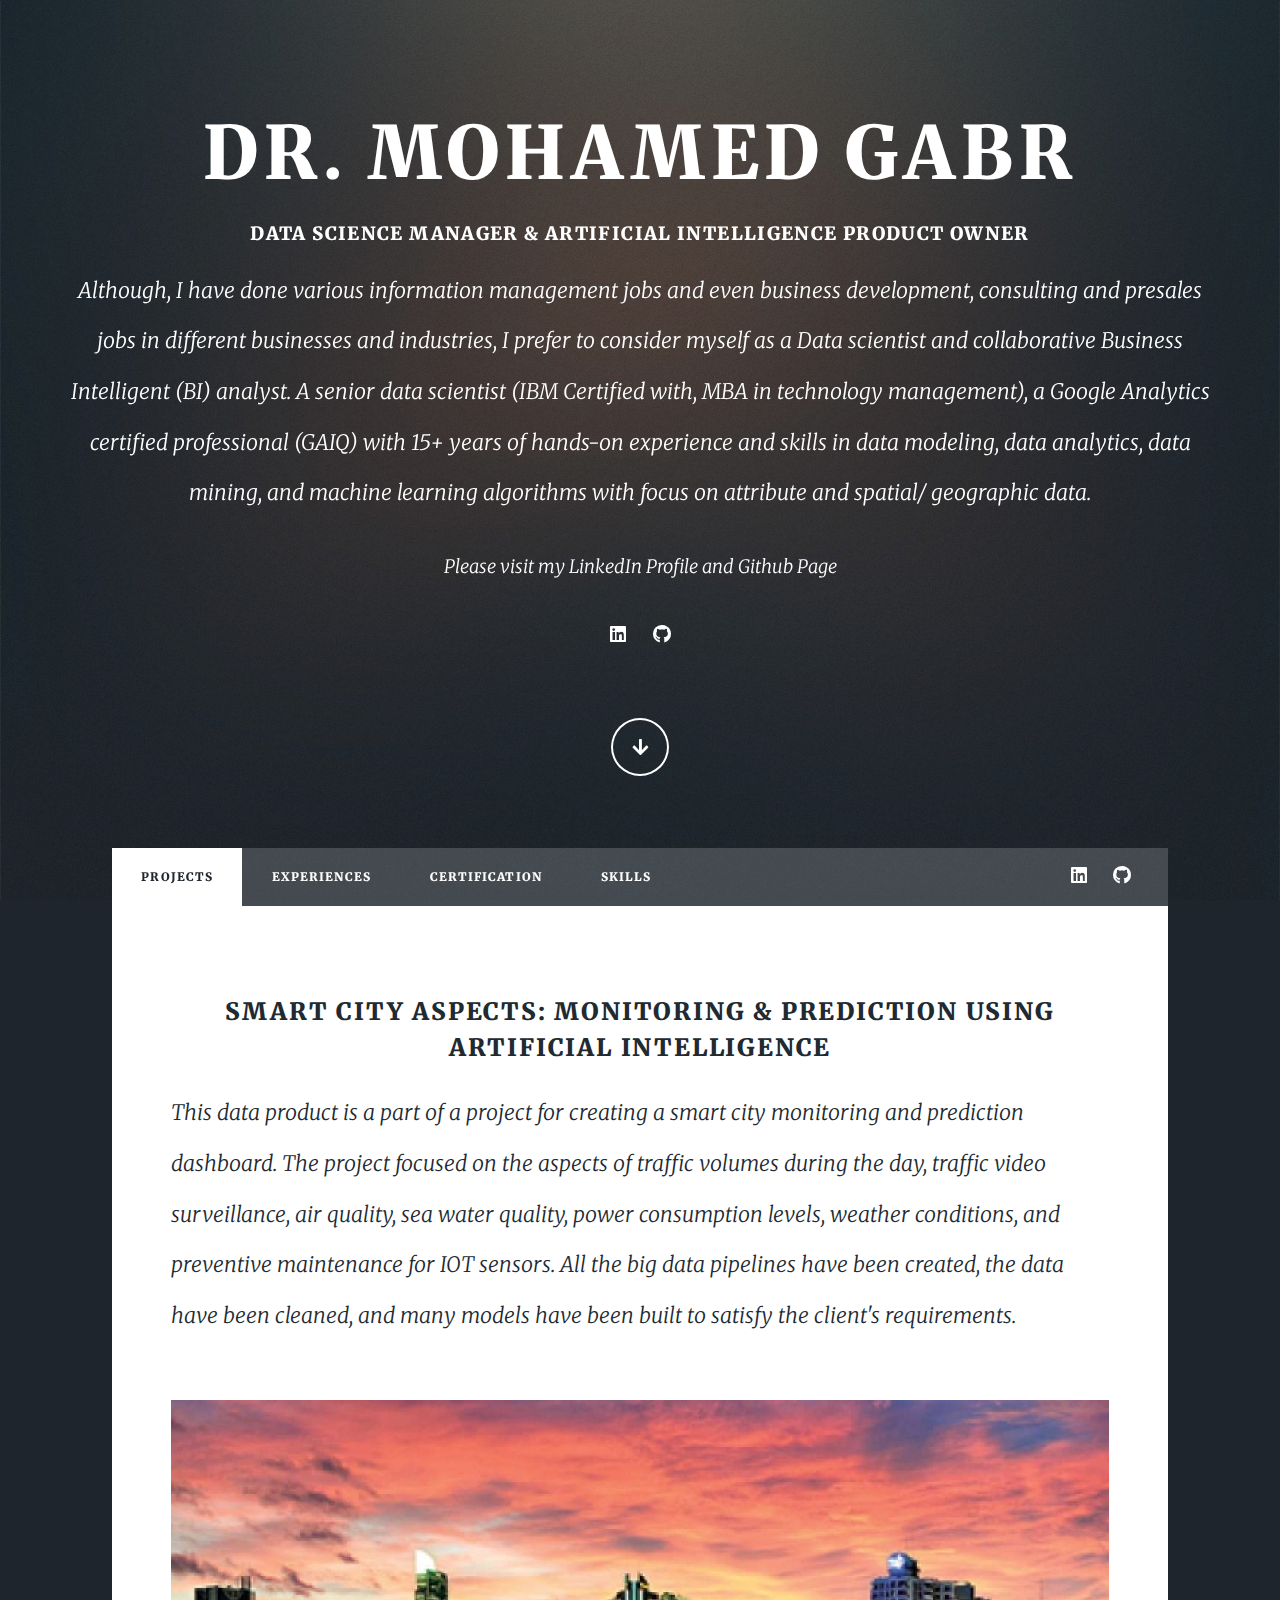
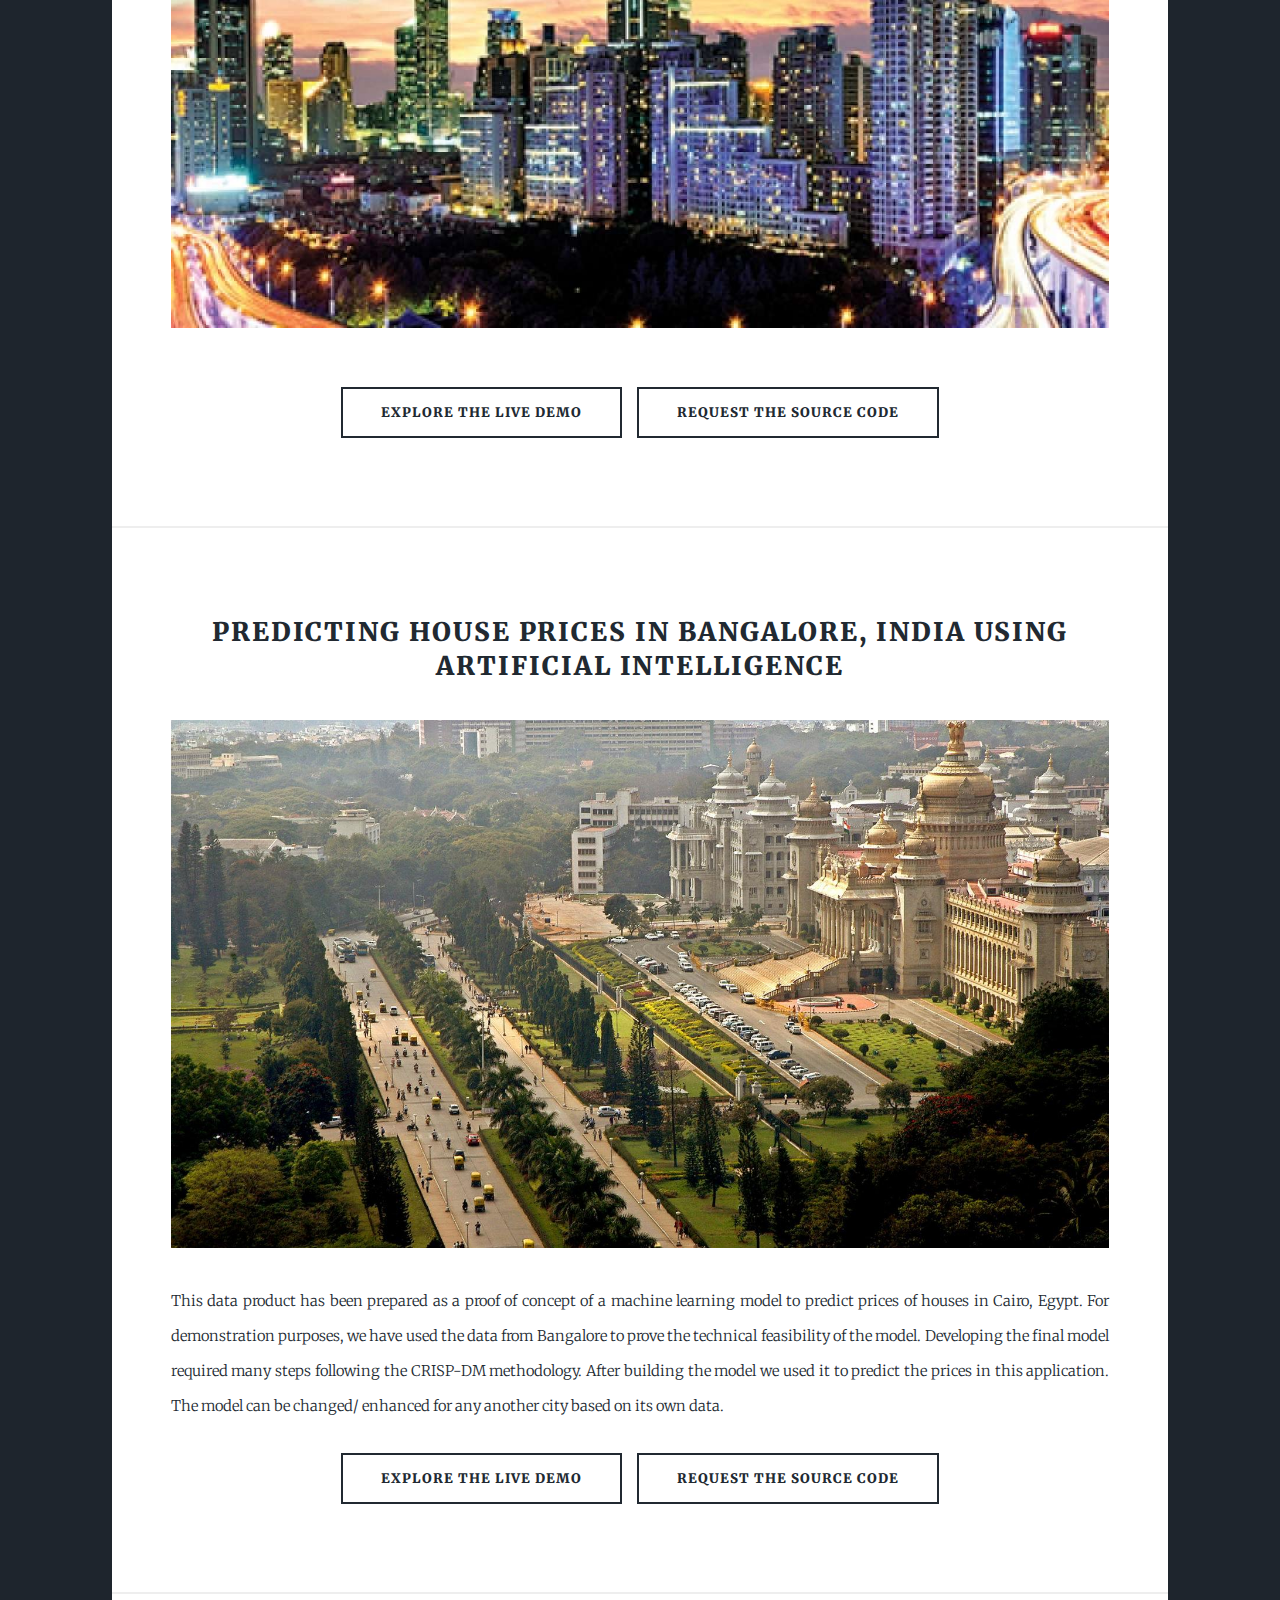
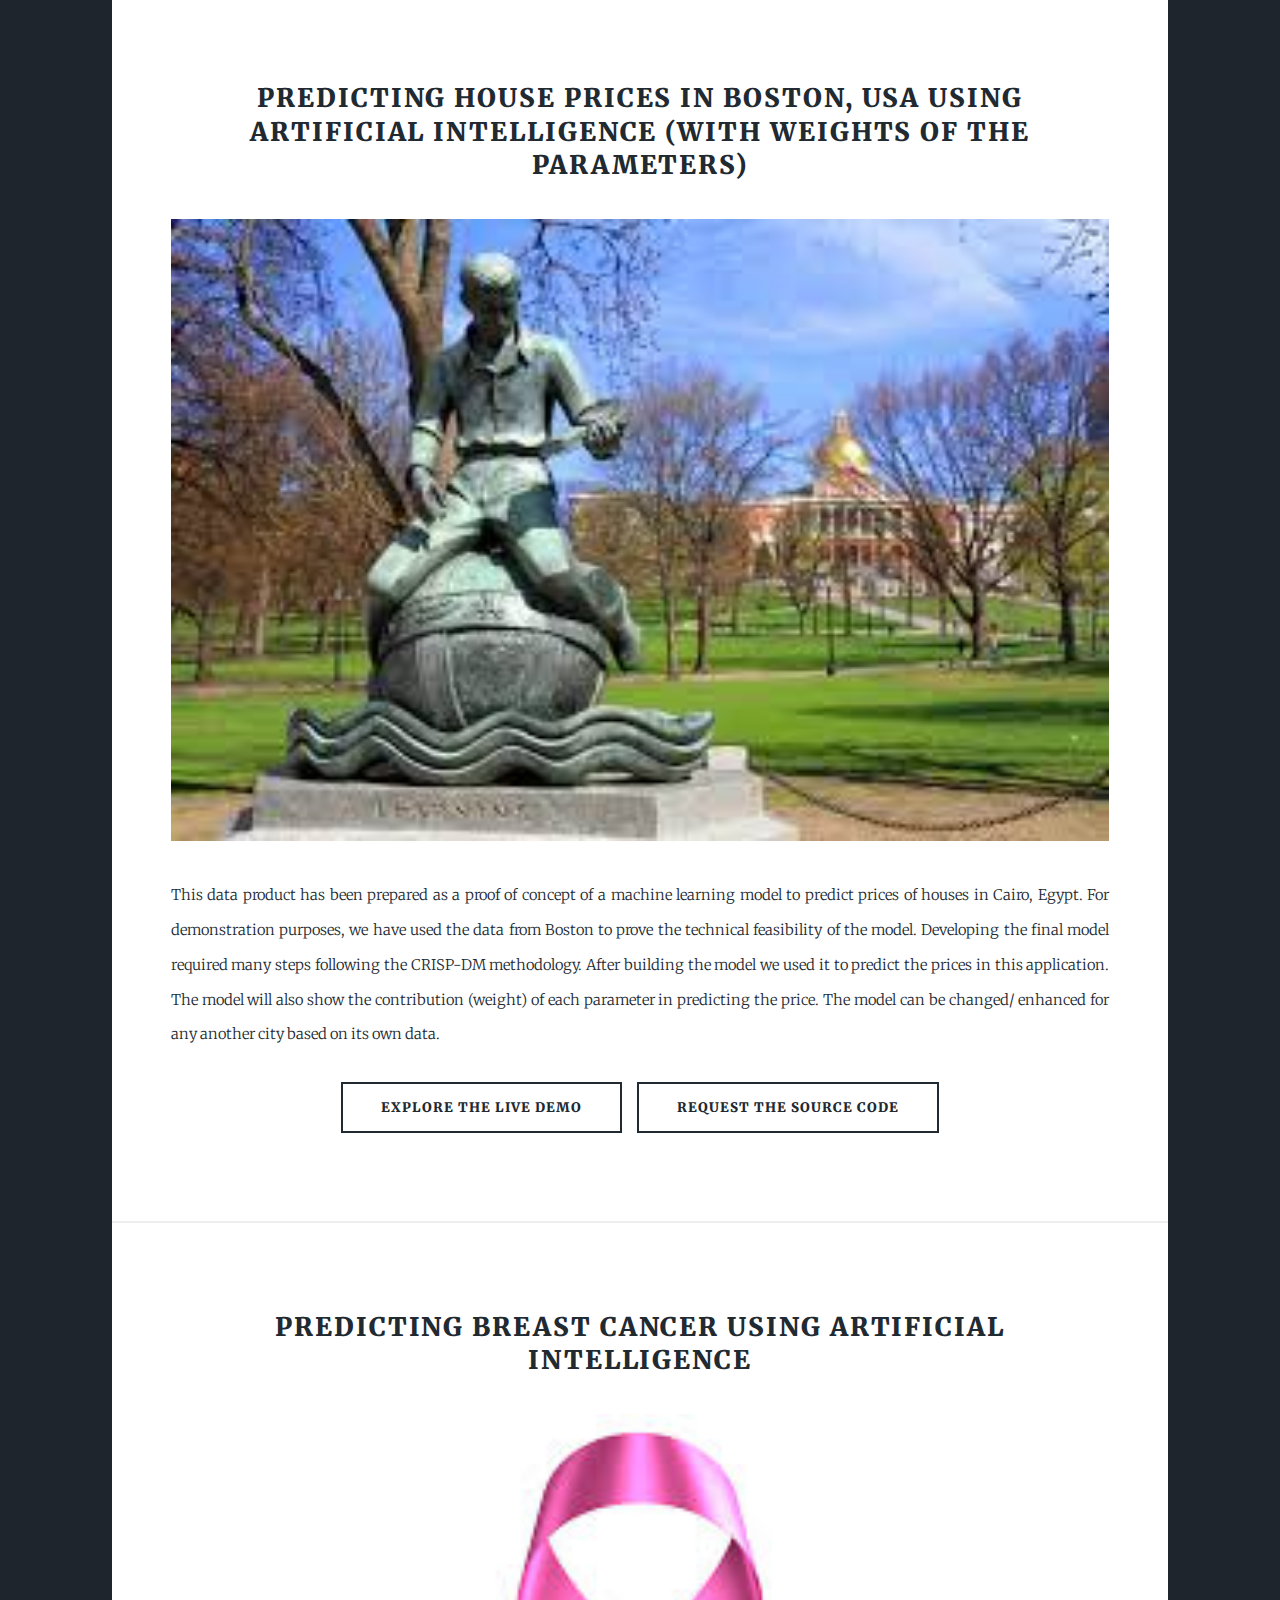
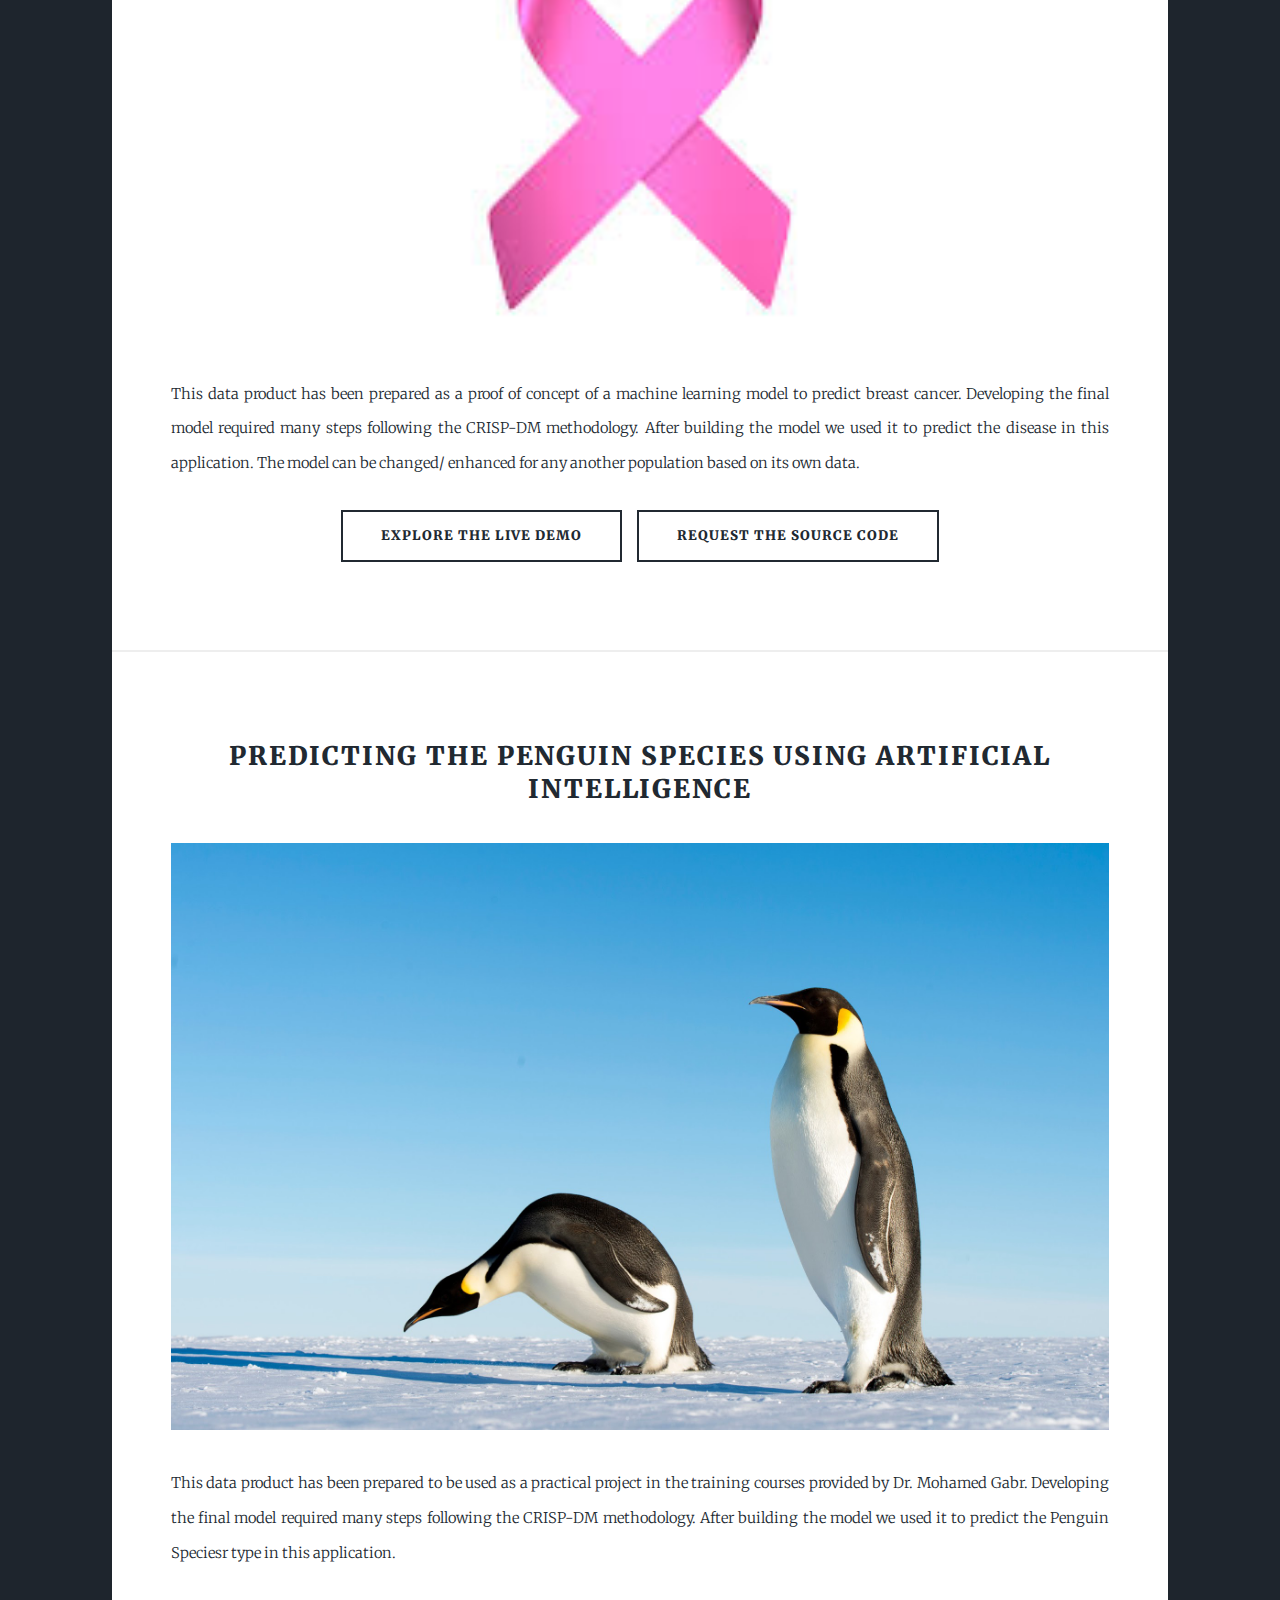
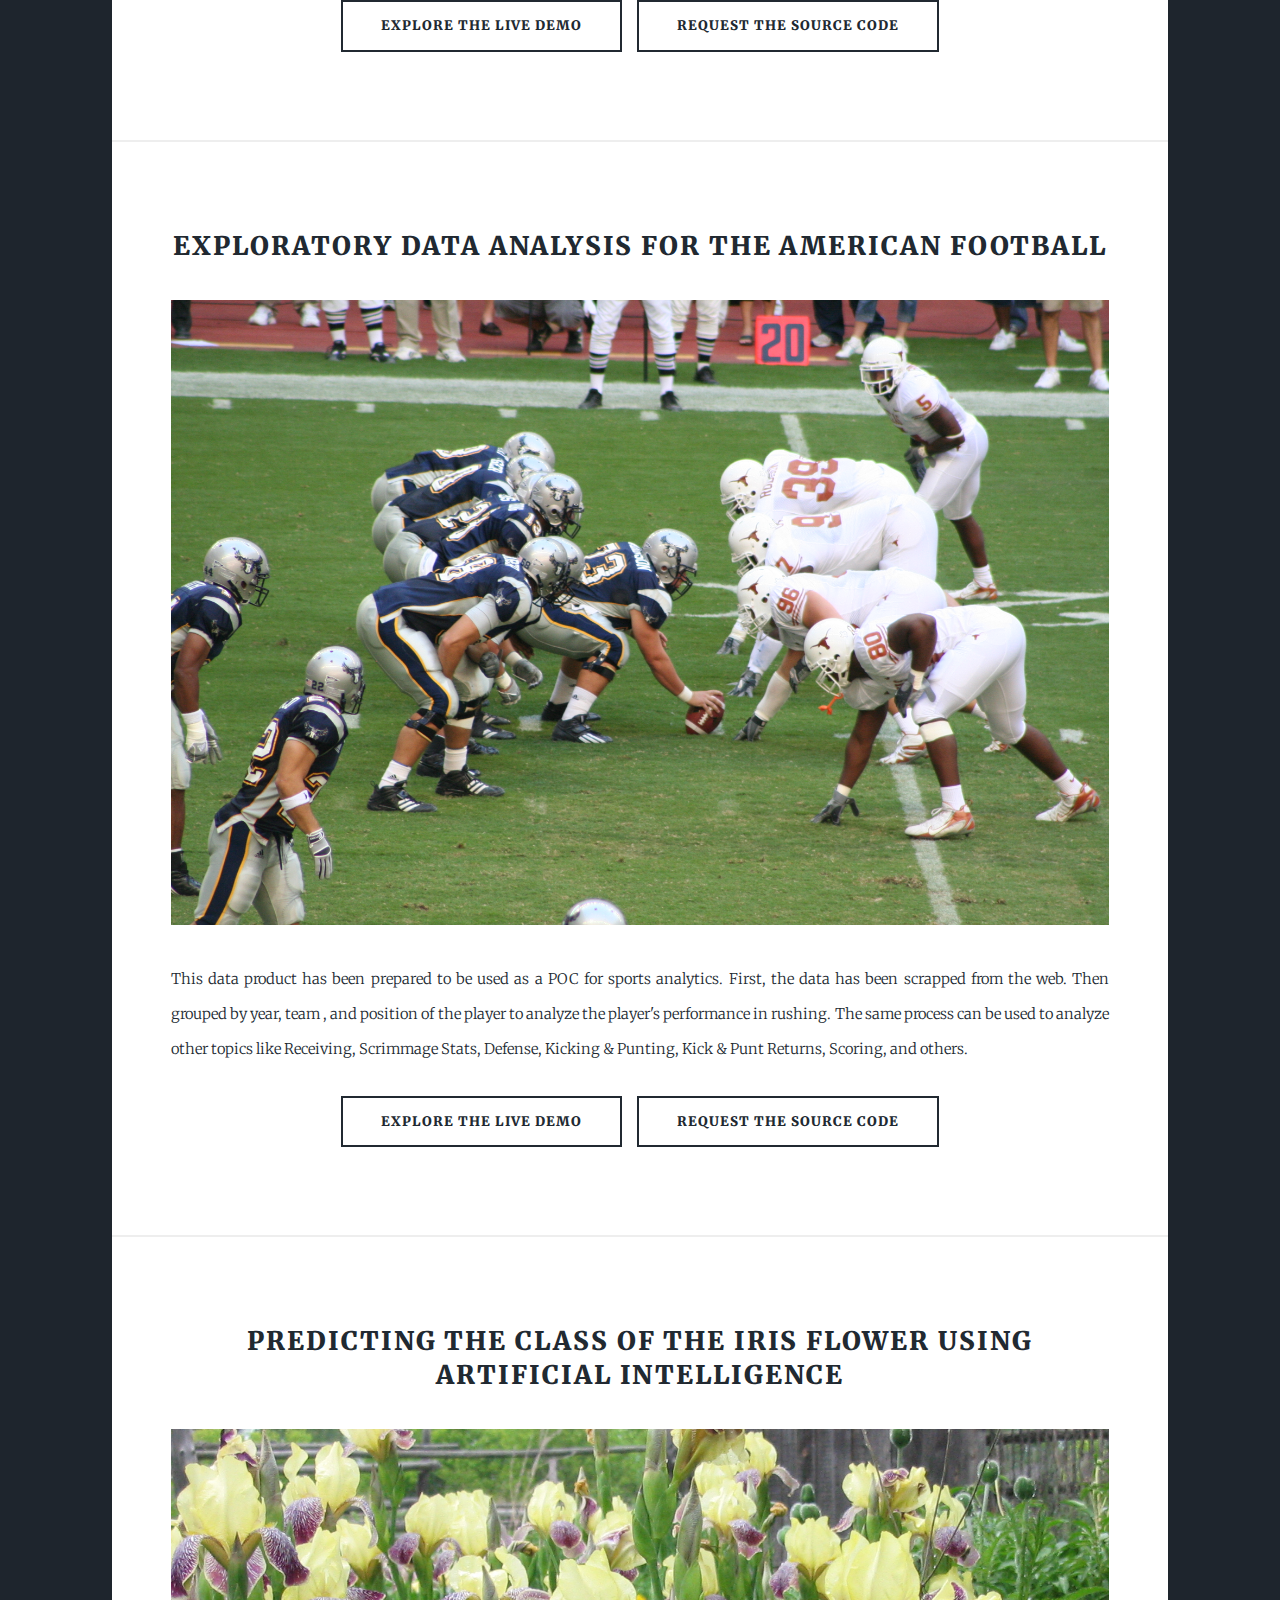
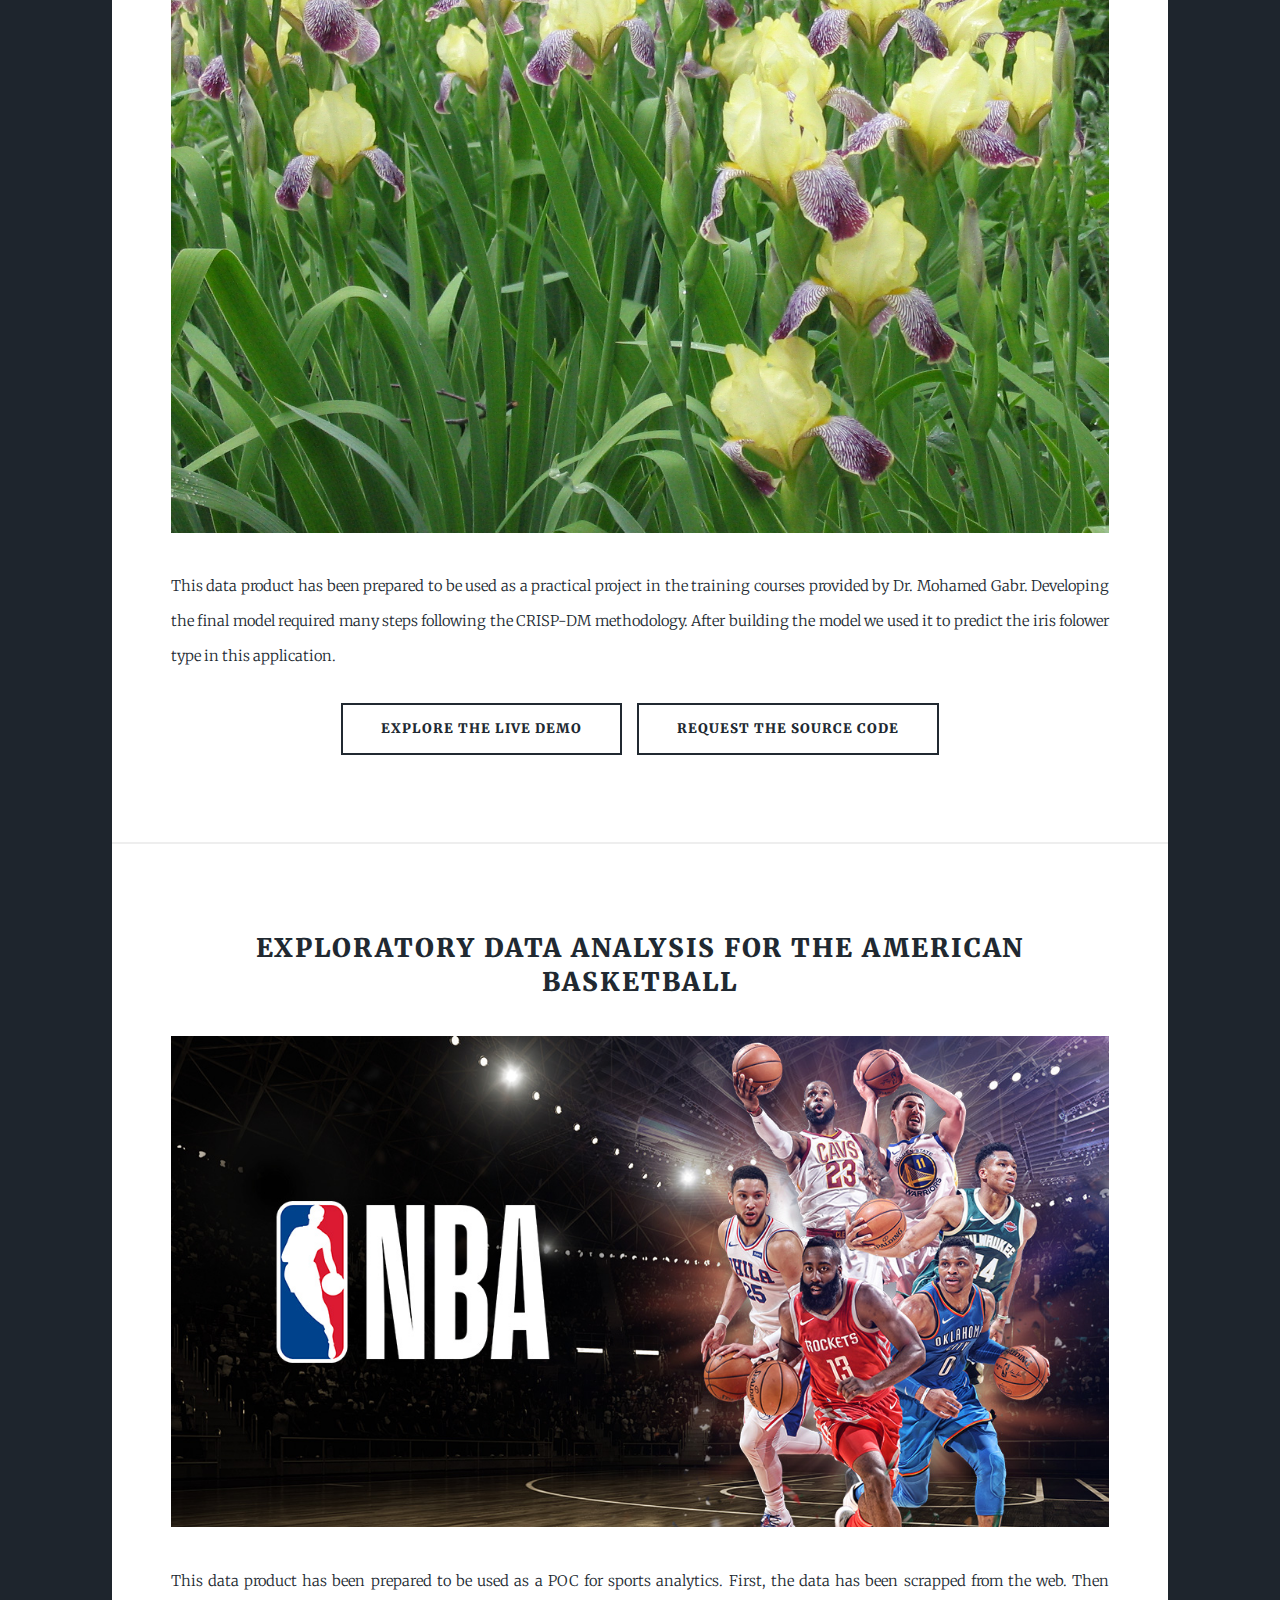
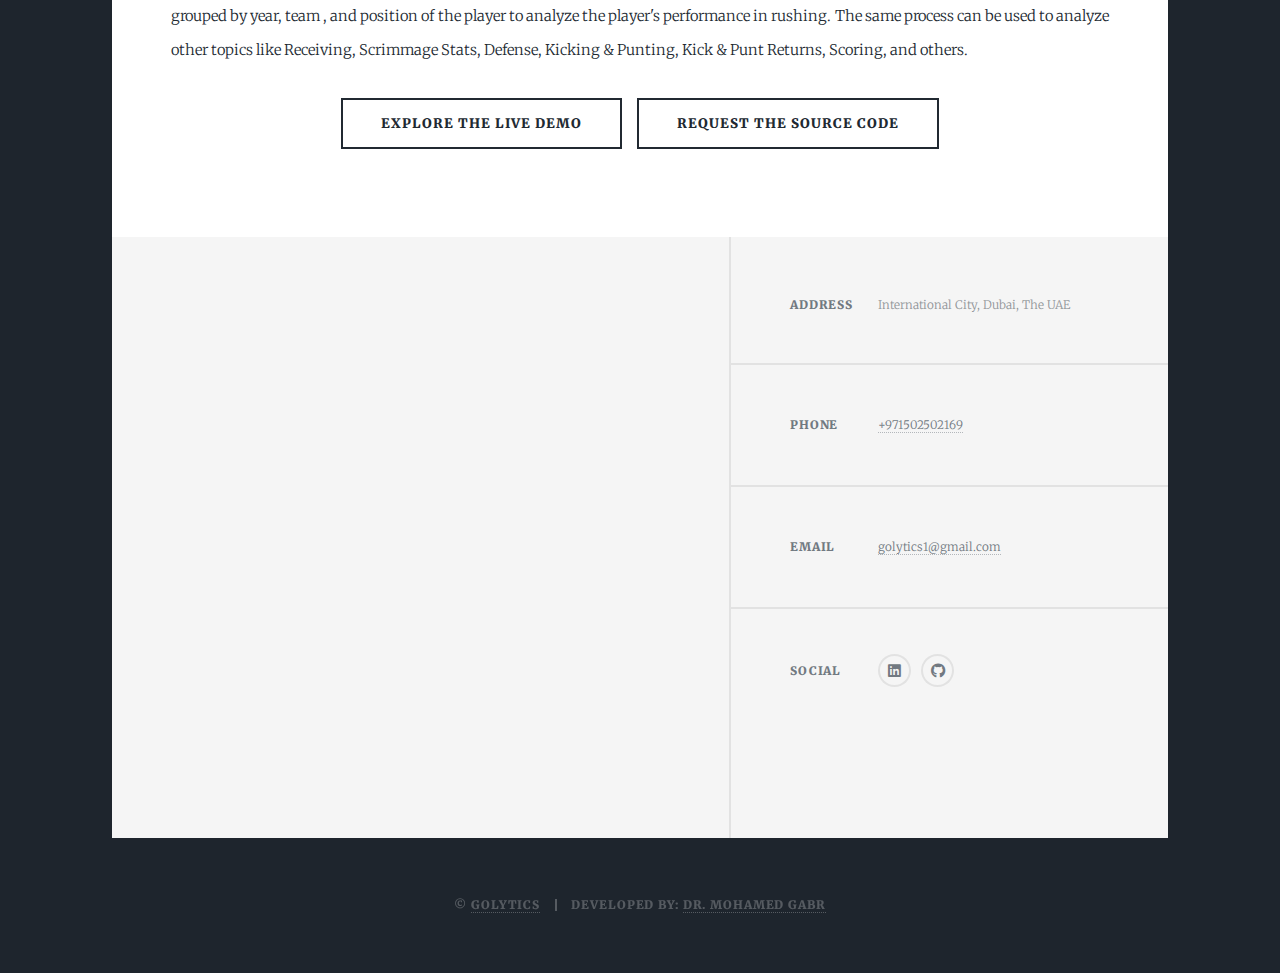
==== commit edfc7d49: "Add files via upload" ====
--- a/index.html
+++ b/index.html
@@ -122,13 +122,26 @@
 								<article class="post featured">
 									<header>
 										<!--span class="date">April 24, 2017</span-->
-										<h2><a href="https://predictinghousesprices.herokuapp.com/" target="_blank">Predicting House Prices in Bangalore, India Using Artificial Intelligence<br />
-										ipsum faucibus</a></h2>
+										<h2><a href="https://predictinghousesprices.herokuapp.com/" target="_blank">Predicting House Prices in Bangalore, India Using Artificial Intelligence
+										</a></h2>
 									</header>
 									<a href="https://predictinghousesprices.herokuapp.com/" class="image fit" target="_blank"><img src="images/pic02.jpg" alt="" /></a>
 									<p>This data product has been prepared as a proof of concept of a machine learning model to predict prices of houses in Cairo, Egypt. For demonstration purposes, we have used the data from Bangalore to prove the technical feasibility of the model. Developing the final model required many steps following the CRISP-DM methodology. After building the model we used it to predict the prices in this application. The model can be changed/ enhanced for any another city based on its own data.</p>
 									<ul class="actions special">
 										<li><a href="https://predictinghousesprices.herokuapp.com/" class="button large" target="_blank">Explore The Live Demo</a></li>
+										<li><a href="mailto: golytics1@gmail.com" class="button large" target="_blank">Request The Source Code</a></li>
+									</ul>
+								</article>
+
+								<article class="post featured">
+									<header>
+										<h2><a href="https://bostonhousingprediction.herokuapp.com/" target="_blank">Predicting House Prices in Boston, USA Using Artificial Intelligence (with weights of the parameters)
+										</a></h2>
+									</header>
+									<a href="https://bostonhousingprediction.herokuapp.com/" class="image fit" target="_blank"><img src="images/pic07.jpg" alt="" /></a>
+									<p>This data product has been prepared as a proof of concept of a machine learning model to predict prices of houses in Cairo, Egypt. For demonstration purposes, we have used the data from Boston to prove the technical feasibility of the model. Developing the final model required many steps following the CRISP-DM methodology. After building the model we used it to predict the prices in this application. The model will also show the contribution (weight) of each parameter in predicting the price. The model can be changed/ enhanced for any another city based on its own data.</p>
+									<ul class="actions special">
+										<li><a href="https://bostonhousingprediction.herokuapp.com/" class="button large" target="_blank">Explore The Live Demo</a></li>
 										<li><a href="mailto: golytics1@gmail.com" class="button large" target="_blank">Request The Source Code</a></li>
 									</ul>
 								</article>
@@ -192,18 +205,7 @@
 										<li><a href="mailto: golytics1@gmail.com" class="button large" target="_blank">Request The Source Code</a></li>
 									</ul>
 								</article>
-								<!--article class="post featured">
-									<header>
-										<h2><a href="https://bostonhousingprediction.herokuapp.com/">Augue lorem<br />
-										primis vestibulum</a></h2>
-									</header>
-									<a href="https://bostonhousingprediction.herokuapp.com/" class="image fit"target="_blank"><img src="images/pic07.jpg" alt="" /></a>
-									<p>Donec eget ex magna. Interdum et malesuada fames ac ante ipsum primis in faucibus. Pellentesque venenatis dolor imperdiet dolor mattis sagittis magna etiam.</p>
-									<ul class="actions special">
-										<li><a href="https://bostonhousingprediction.herokuapp.com/" class="button large" target="_blank">Explore The Live Demo</a></li>
-										<li><a href="mailto: golytics1@gmail.com" class="button large" target="_blank">Request The Source Code</a></li>
-									</ul>
-								</article-->
+
 							<!--/section-->
 
 						<!-- Footer -->
